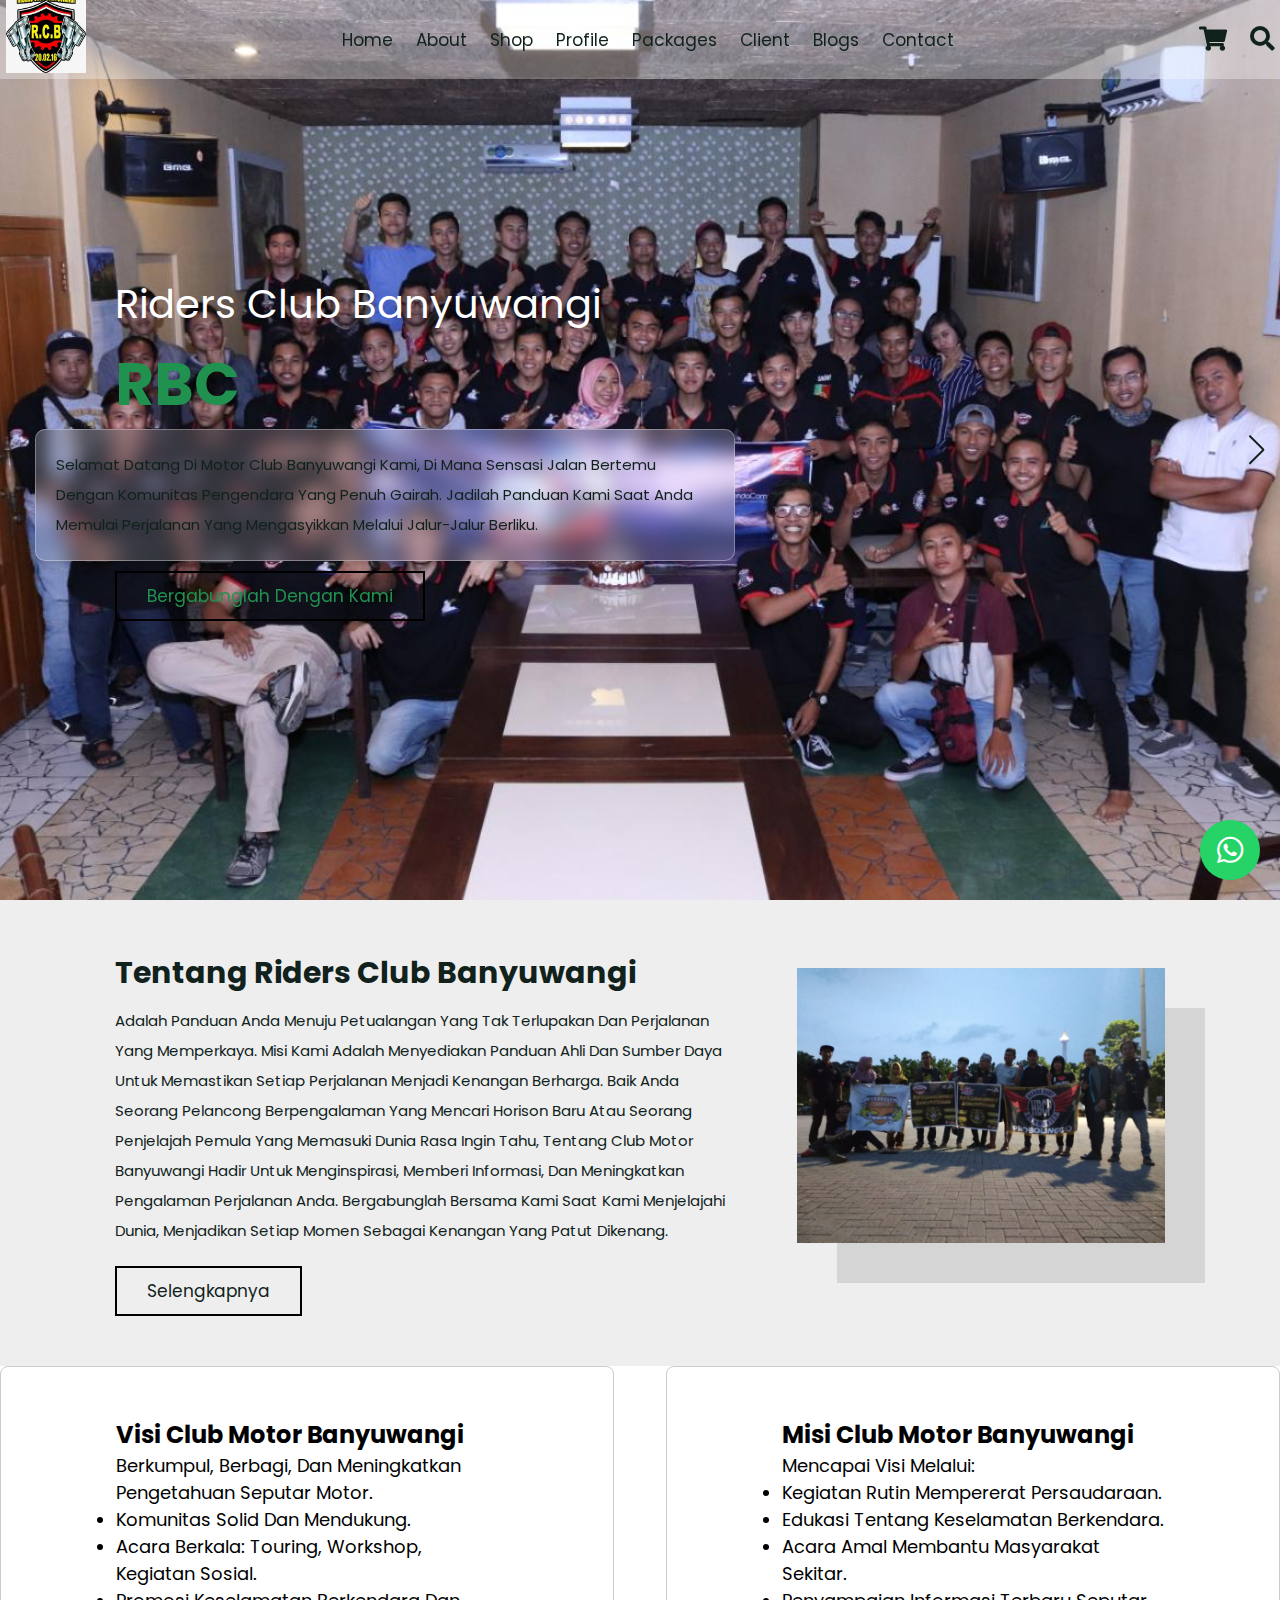
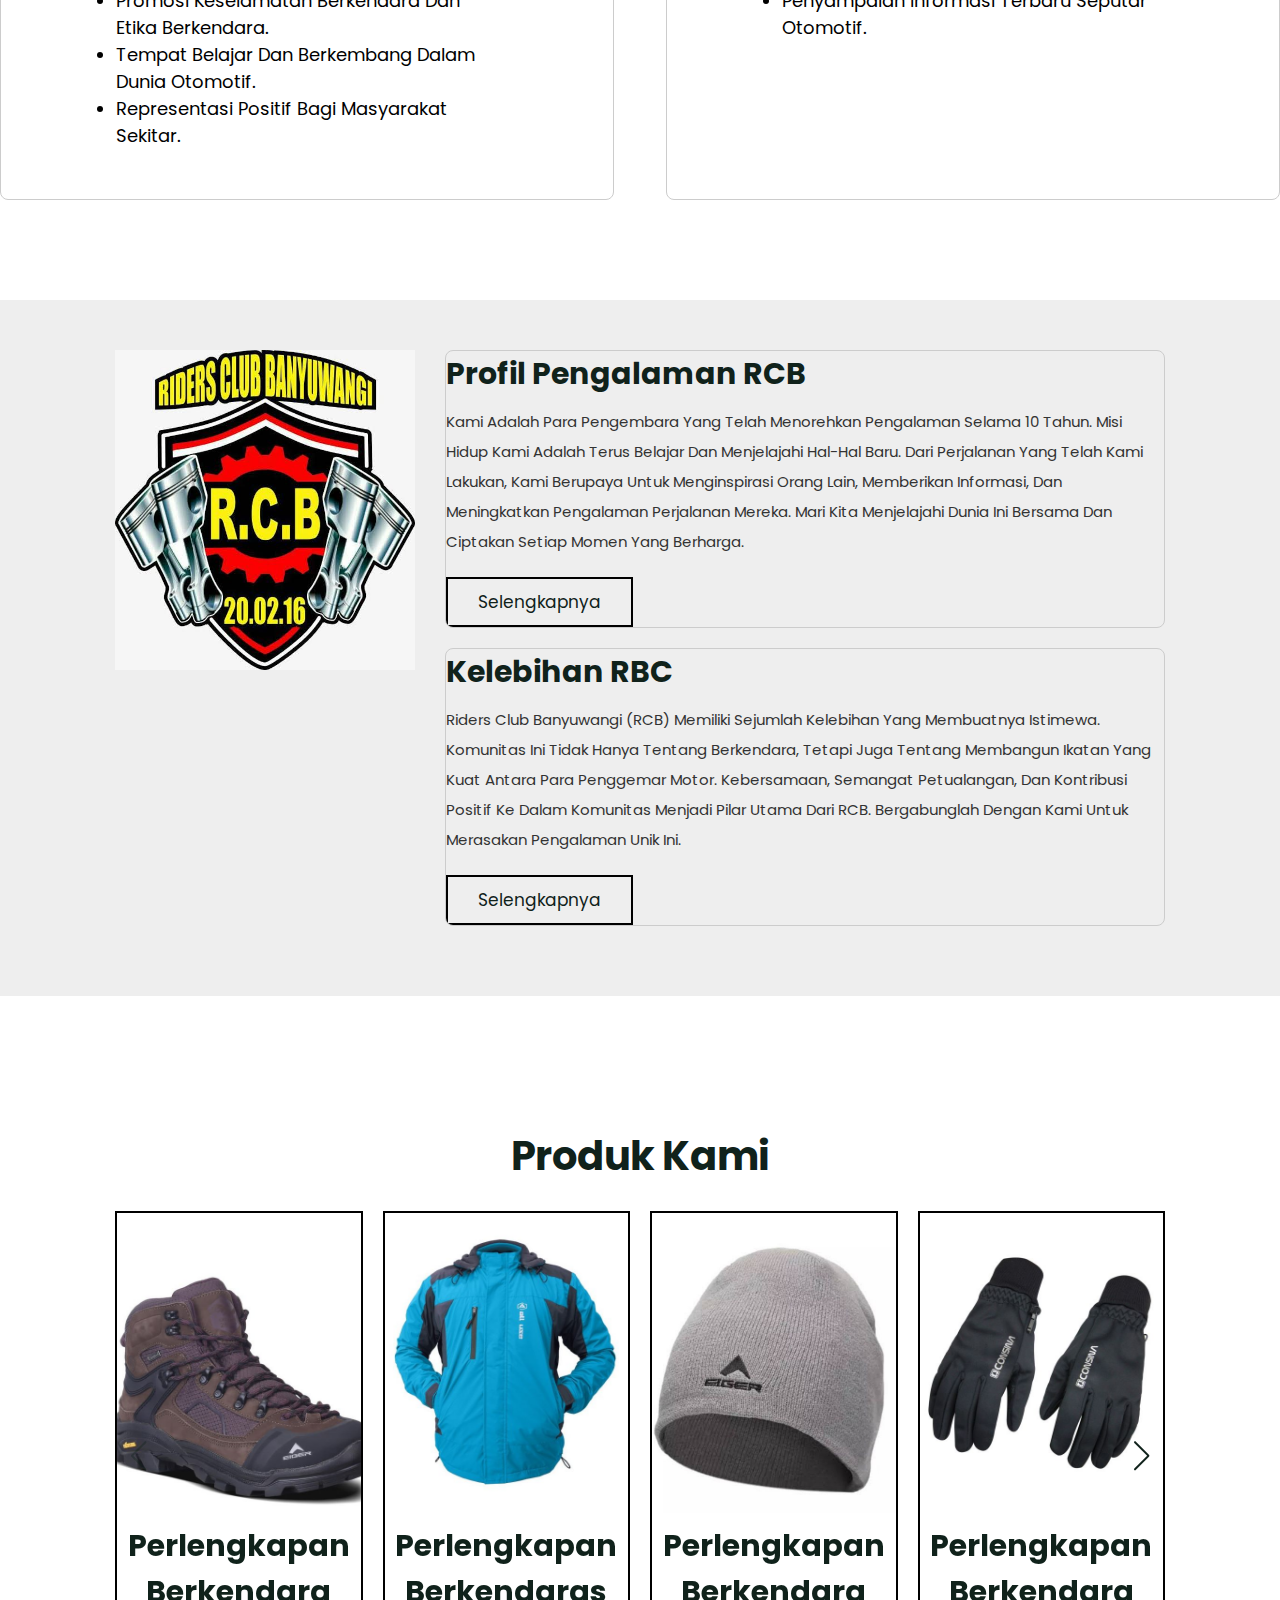
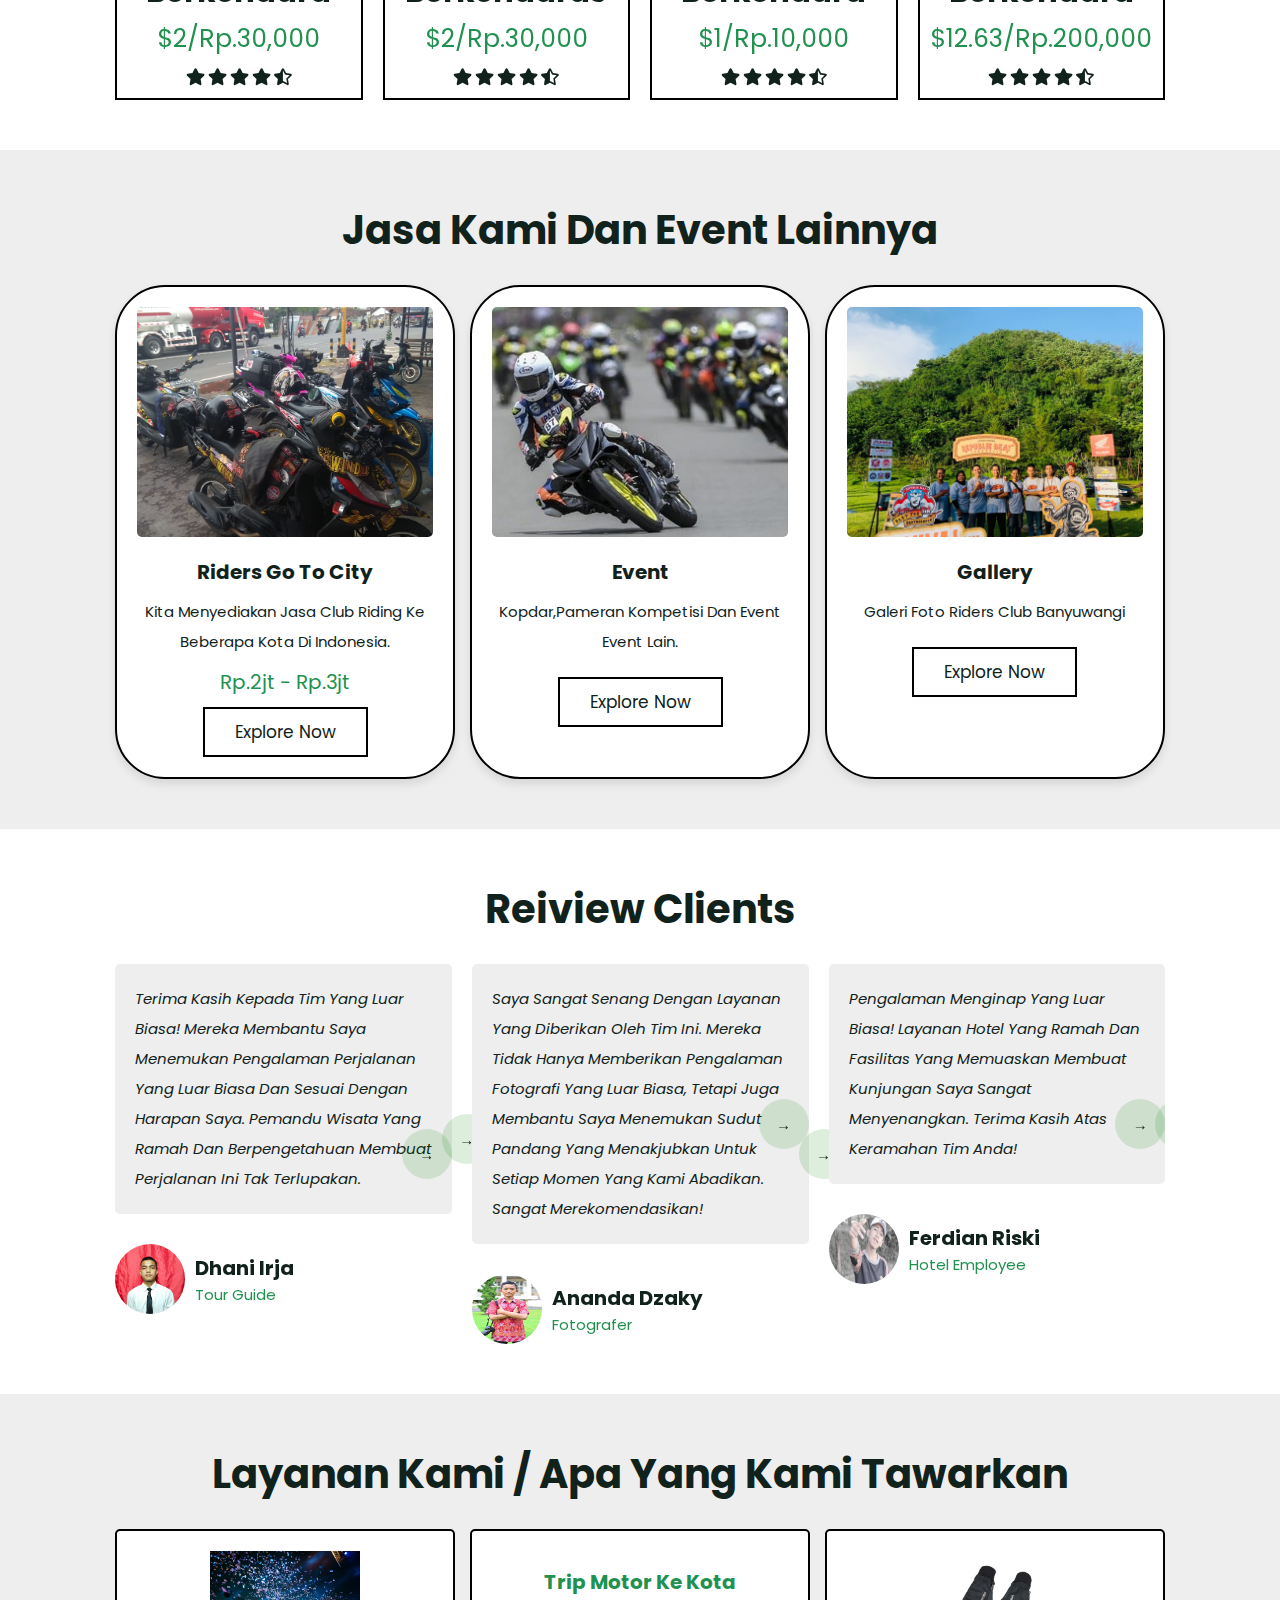
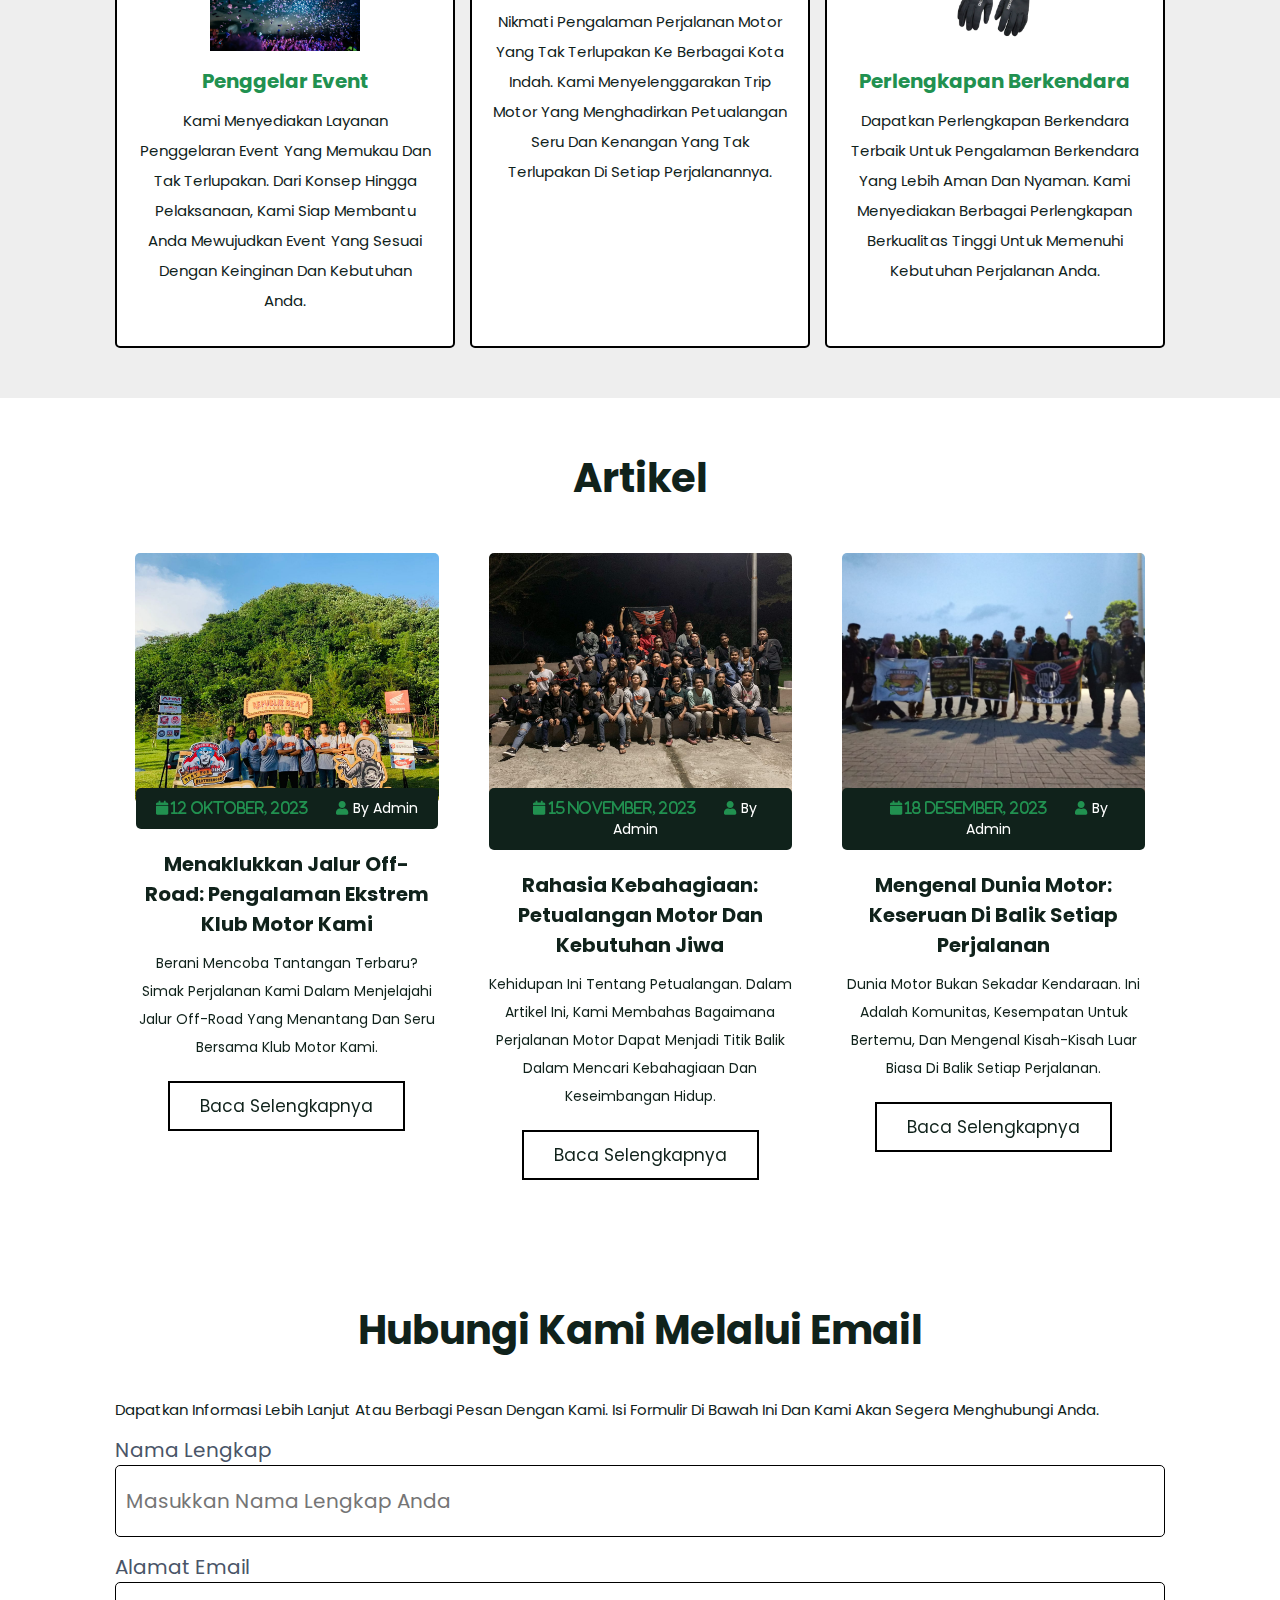
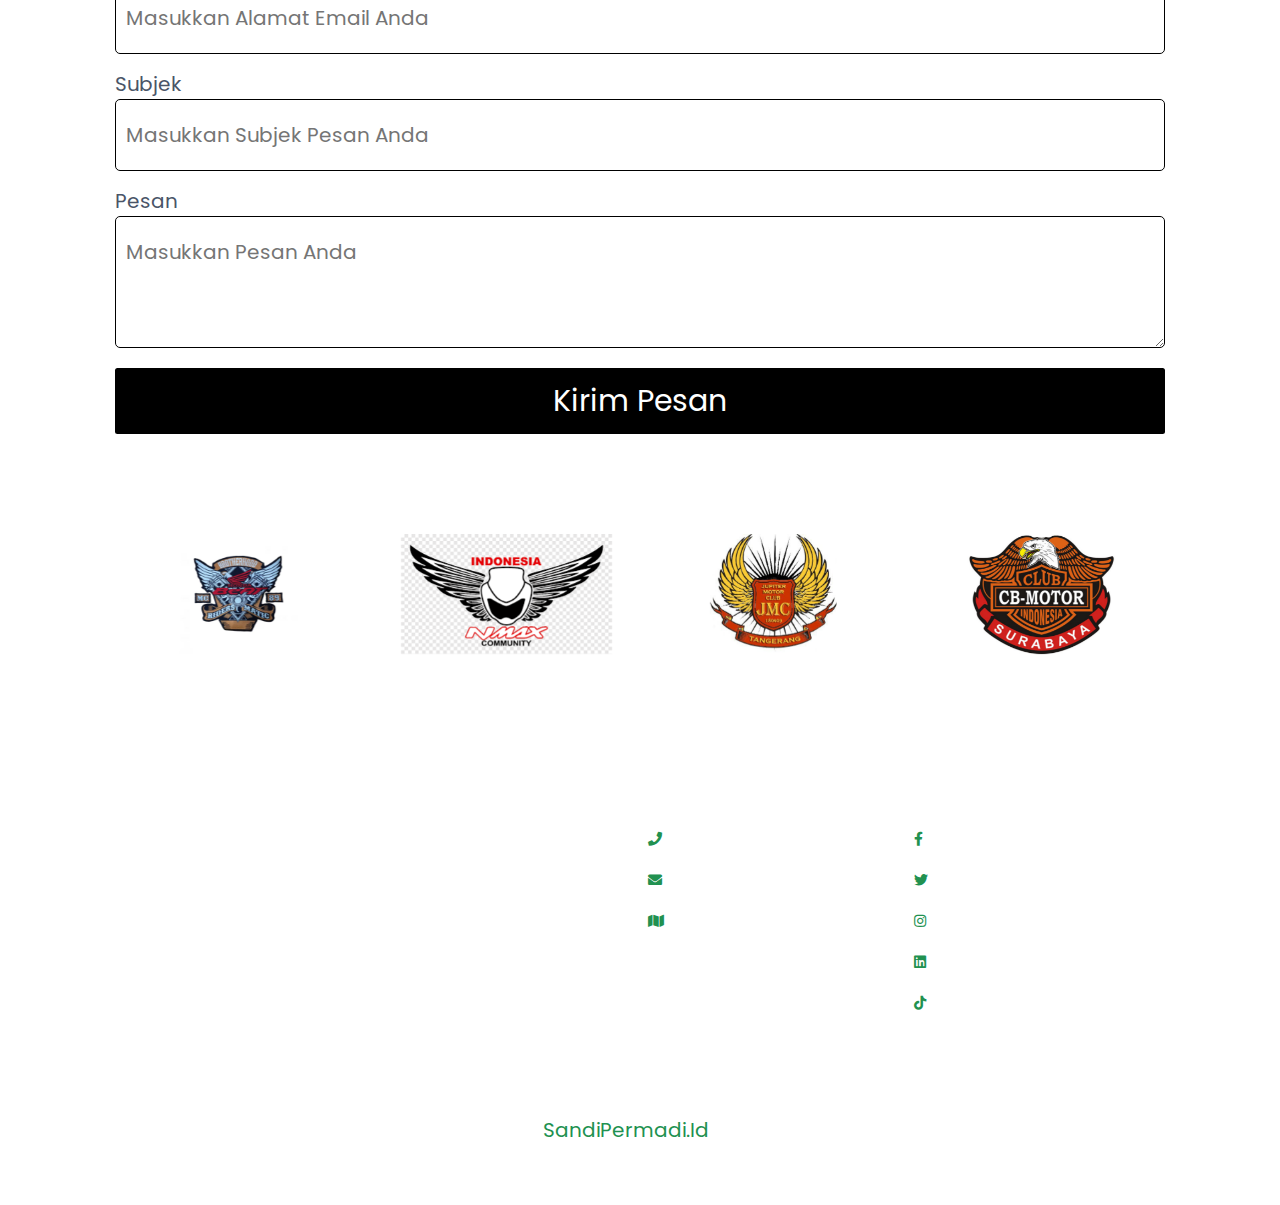
==== index.html @ cedba15e "first commit" ====
<!DOCTYPE html>
<html>

<head>
    <meta charset='utf-8'>
    <meta http-equiv='X-UA-Compatible' content='IE=edge'>
    <meta name="viewport" content="width=device-width, initial-scale=1.0">
    <title>Ijen adventure</title>
    <link rel="stylesheet" href="https://cdnjs.cloudflare.com/ajax/libs/font-awesome/6.4.2/css/all.min.css">
    <link href="https://cdn.jsdelivr.net/npm/bootstrap@5.0.2/dist/css/bootstrap.min.css" rel="stylesheet"
        integrity="sha384-EVSTQN3/azprG1Anm3QDgpJLIm9Nao0Yz1ztcQTwFspd3yD65VohhpuuCOmLASjC" crossorigin="anonymous">


    <link rel="stylesheet" href="https://cdnjs.cloudflare.com/ajax/libs/font-awesome/5.15.3/css/all.min.css">
    <!-- <link rel="stylesheet" href="https://cdn.jsdelivr.net/npm/swiper@10/swiper-bundle.min.css" /> -->
    <link rel="stylesheet" href="https://cdnjs.cloudflare.com/ajax/libs/font-awesome/6.0.0/css/all.min.css"
        integrity="sha512-1234567890abcdefghijklmnopqrstuvwxyzABCDEF=" crossorigin="anonymous"
        referrerpolicy="no-referrer" />
    <link rel="stylesheet" href="https://cdn.jsdelivr.net/npm/swiper@10/swiper-bundle.min.css" />

    <link rel="stylesheet" href="css/myscss.css">
</head>

<body>

    <header class="header">
        <div class="logo"><img src="motor/1 (1).jpeg" alt="Logo"></div>

        <!-- <a href="#" class="logo"> <i class="fas fa-hiking"></i>travel. </a> -->

        <nav class="navbar">
            <div id="nav-close" class="fas fa-times"></div>
            <a href="#home">home</a>
            <a href="#about">about</a>
            <a href="#shop">shop</a>
            <a href="#profile">profile</a>
            <a href="#packages">packages</a>
            <a href="#reviews">Client</a>
            <a href="#blogs">blogs</a>
            <a href="#contact">contact</a>
        </nav>

        <div class="icons">
            <div id="menu-btn" class="fas fa-bars"></div>
            <a href="#" class="fas fa-shopping-cart"></a>
            <div id="search-btn" class="fas fa-search"></div>
        </div>
    </header>

    <div class="search-form">

        <div id="close-search" class="fas fa-times"></div>

        <form action="">

            <input type="search" name="" placeholder="search here..." id="search-box">
            <label for="search-box" class="fas fa-search"></label>
        </form>
    </div>
    <!-- Tombol WA -->
    <div class="whatsapp-logo" onclick="redirectToWhatsApp()">
        <i class="fab fa-whatsapp"></i>
    </div>




    <section class="home" id="home">

        <div class="swiper home-slider">

            <div class="swiper-wrapper">

                <div class="swiper-slide">
                    <div class="box" style="background: url(motor/1\ \(3\).jpg) no-repeat;">
                        <div class="content">
                            <span>Riders Club Banyuwangi</span>
                            <h3>RBC</h3>
                            <p>Selamat datang di Motor Club Banyuwangi kami, di mana sensasi jalan bertemu dengan komunitas pengendara yang penuh gairah. Jadilah panduan kami saat Anda memulai perjalanan yang mengasyikkan melalui jalur-jalur berliku.</p>
                            <a href="#about" class="btn1">bergabunglah dengan kami</a>
                        </div>
                    </div>
                </div>
                <div class="swiper-slide">
                    <div class="box second" style="background: url(motor/1\ \(8\).jpg) no-repeat;">
                        <div class="content">
                            <span>buat perjalanan</span>
                            <h3>luar biasa</h3>
                            <p>Di Motor Club Banyuwangi, kami lebih dari sekadar pengendara; kami adalah kompas yang memandu Anda ke petualangan-petualangan luar biasa. Biarkan keahlian dan kebersamaan kami meningkatkan pengalaman berkendara Anda ke level baru.</p>
                            <a href="#about" class="btn1">jelajahi bersama kami</a>
                        </div>
                    </div>
                </div>
                <div class="swiper-slide">
                    <div class="box" style="background: url(motor/1\ \(13\).jpg) no-repeat;">
                        <div class="content">
                            <span>jelajahi dunia</span>
                            <h3>berkendara</h3>
                            <p>Mulailah perjalanan yang lancar dengan Motor Club Banyuwangi. Kami menyediakan alat dan wawasan komunitas yang Anda butuhkan untuk merencanakan, berkendara, dan menaklukkan horison-horison baru dengan percaya diri.</p>
                            <a href="#about" class="btn1">berkendara bersama kami</a>
                        </div>
                    </div>
                </div>
                
                


            </div>

            <div class="swiper-button-next"></div>
            <div class="swiper-button-prev"></div>

        </div>


    </section>



    <!-- about section -->
    <section class="about" id="about">
        <div class="content">
            <h3>Tentang Riders Club Banyuwangi</h3>
            <p>Adalah panduan Anda menuju petualangan yang tak terlupakan dan perjalanan yang memperkaya. Misi kami adalah menyediakan panduan ahli dan sumber daya untuk memastikan setiap perjalanan menjadi kenangan berharga. Baik Anda seorang pelancong berpengalaman yang mencari horison baru atau seorang penjelajah pemula yang memasuki dunia rasa ingin tahu, Tentang Club Motor Banyuwangi hadir untuk menginspirasi, memberi informasi, dan meningkatkan pengalaman perjalanan Anda. Bergabunglah bersama kami saat kami menjelajahi dunia, menjadikan setiap momen sebagai kenangan yang patut dikenang.</p>
            <a href="html/about/about.html" class="btn">selengkapnya</a>
        </div>
        <div class="images">
            <img src="motor/1 (2).jpg" alt="">
        </div>
    </section>
    
    




       

    </section>

    <!-- Visi mulai -->

    <div class="container">
        <section class="card visi">
            <h2>Visi Club Motor Banyuwangi</h2>
            <p>Berkumpul, berbagi, dan meningkatkan pengetahuan seputar motor.</p>
            <ul>
                <li>Komunitas solid dan mendukung.</li>
                <li>Acara berkala: touring, workshop, kegiatan sosial.</li>
                <li>Promosi keselamatan berkendara dan etika berkendara.</li>
                <li>Tempat belajar dan berkembang dalam dunia otomotif.</li>
                <li>Representasi positif bagi masyarakat sekitar.</li>
            </ul>
        </section>

        <section class="card misi">
            <h2>Misi Club Motor Banyuwangi</h2>
            <p>Mencapai visi melalui:</p>
            <ul>
                <li>Kegiatan rutin mempererat persaudaraan.</li>
                <li>Edukasi tentang keselamatan berkendara.</li>
                <li>Acara amal membantu masyarakat sekitar.</li>
                <li>Penyampaian informasi terbaru seputar otomotif.</li>
            </ul>
        </section>
    </div>

    <br> <br> <br> <br> <br>

    <!-- profile section -->

    <section class="profile" id="profile">
        <div class="container">
            <div class="images-profile">
                <img src="motor/1 (1).jpeg" alt="Foto Profil">
            </div>
            <div class="content">
                <div class="card">
                    <div class="card-content">
                        <h3>Profil Pengalaman RCB</h3>
                        <p>Kami adalah para pengembara yang telah menorehkan pengalaman selama 10 tahun. Misi hidup kami adalah terus belajar dan menjelajahi hal-hal baru. Dari perjalanan yang telah kami lakukan, kami berupaya untuk menginspirasi orang lain, memberikan informasi, dan meningkatkan pengalaman perjalanan mereka. Mari kita menjelajahi dunia ini bersama dan ciptakan setiap momen yang berharga.</p>
                        <a href="html/profile/profile.html" class="btn">Selengkapnya</a>
                    </div>
                </div>
                <div class="card">
                    <div class="card-content">
                        <h3>Kelebihan RBC</h3>
                        <p>Riders Club Banyuwangi (RCB) memiliki sejumlah kelebihan yang membuatnya istimewa. Komunitas ini tidak hanya tentang berkendara, tetapi juga tentang membangun ikatan yang kuat antara para penggemar motor. Kebersamaan, semangat petualangan, dan kontribusi positif ke dalam komunitas menjadi pilar utama dari RCB. Bergabunglah dengan kami untuk merasakan pengalaman unik ini.</p>
                        <a href="html/profile/new_profile.html" class="btn">Selengkapnya</a>
                    </div>
                </div>
            </div>
        </div>
    </section>
    
    
    
    
   
      
    

    <br> <br> <br> <br> <br>




    <!-- visi misi section selesai -->

    <!-- about section selesai -->

    <!-- shop section mulai -->

    <section class="shop" id="shop">

        <h1 class="heading">Produk Kami</h1>

        <div class="swiper product-slider">

            <div class="swiper-wrapper">

                <div class="swiper-slide slide">
                    <div class="image">
                        <img src="images/sepatu.jpg" alt="">
                        <div class="icons">
                            <a href="#" class="fas fa-shopping-cart"></a>
                            <a href="#" class="fas fa-eye"></a>
                            <a href="" class="fas fa-share"></a>
                        </div>
                    </div>
                    <div class="content">
                        <h3>Perlengkapan Berkendara</h3>
                        <div class="price"> $2/Rp.30,000</div>
                        <div class="stars">
                            <i class="fas fa-star"></i>
                            <i class="fas fa-star"></i>
                            <i class="fas fa-star"></i>
                            <i class="fas fa-star"></i>
                            <i class="fas fa-star-half-alt"></i>

                        </div>

                    </div>

                </div>

                <div class="swiper-slide slide">
                    <div class="image">
                        <img src="images/jkl laguna.jpg" alt="">
                        <div class="icons">
                            <a href="#" class="fas fa-shopping-cart"></a>
                            <a href="#" class="fas fa-eye"></a>
                            <a href="" class="fas fa-share"></a>
                        </div>
                    </div>
                    <div class="content">
                        <h3>Perlengkapan Berkendaras</h3>
                        <div class="price">$2/Rp.30,000</div>
                        <div class="stars">
                            <i class="fas fa-star"></i>
                            <i class="fas fa-star"></i>
                            <i class="fas fa-star"></i>
                            <i class="fas fa-star"></i>
                            <i class="fas fa-star-half-alt"></i>

                        </div>

                    </div>

                </div>

                <div class="swiper-slide slide">
                    <div class="image">
                        <img src="foto/kupluk.jpeg" alt="">
                        <div class="icons">
                            <a href="#" class="fas fa-shopping-cart"></a>
                            <a href="#" class="fas fa-eye"></a>
                            <a href="" class="fas fa-share"></a>
                        </div>
                    </div>
                    <div class="content">
                        <h3>Perlengkapan Berkendara</h3>
                        <div class="price"> $1/Rp.10,000</div>
                        <div class="stars">
                            <i class="fas fa-star"></i>
                            <i class="fas fa-star"></i>
                            <i class="fas fa-star"></i>
                            <i class="fas fa-star"></i>
                            <i class="fas fa-star-half-alt"></i>

                        </div>

                    </div>

                </div>

                <div class="swiper-slide slide">
                    <div class="image">
                        <img src="images/saarrung tgn.jpg" alt="">
                        <div class="icons">
                            <a href="#" class="fas fa-shopping-cart"></a>
                            <a href="#" class="fas fa-eye"></a>
                            <a href="" class="fas fa-share"></a>
                        </div>
                    </div>
                    <div class="content">
                        <h3>Perlengkapan Berkendara</h3>
                        <div class="price">$12.63/Rp.200,000</div>
                        <div class="stars">
                            <i class="fas fa-star"></i>
                            <i class="fas fa-star"></i>
                            <i class="fas fa-star"></i>
                            <i class="fas fa-star"></i>
                            <i class="fas fa-star-half-alt"></i>

                        </div>

                    </div>

                </div>

                <!-- <div class="swiper-slide slide">
                    <div class="image">
                        <img src="foto/lutek.png" alt="">
                        <div class="icons">
                            <a href="#" class="fas fa-shopping-cart"></a>
                            <a href="#" class="fas fa-eye"></a>
                            <a href="" class="fas fa-share"></a>
                        </div>
                    </div>
                    <div class="content">
                        <h3>Perlengkapan Berkendara</h3>
                        <div class="price">$1,5/Rp.15,000</div>
                        <div class="stars">
                            <i class="fas fa-star"></i>
                            <i class="fas fa-star"></i>
                            <i class="fas fa-star"></i>
                            <i class="fas fa-star"></i>
                            <i class="fas fa-star-half-alt"></i>

                        </div>

                    </div>

                </div> -->

                <div class="swiper-slide slide">
                    <div class="image">
                        <img src="images/ts g.jpg" alt="">
                        <div class="icons">
                            <a href="#" class="fas fa-shopping-cart"></a>
                            <a href="#" class="fas fa-eye"></a>
                            <a href="" class="fas fa-share"></a>
                        </div>
                    </div>
                    <div class="content">
                        <h3>Perlengkapan Berkendara</h3>
                        <div class="price">$2/Rp.30,000</div>
                        <div class="stars">
                            <i class="fas fa-star"></i>
                            <i class="fas fa-star"></i>
                            <i class="fas fa-star"></i>
                            <i class="fas fa-star"></i>
                            <i class="fas fa-star-half-alt"></i>

                        </div>

                    </div>

                </div>


                <div class="swiper-slide slide">
                    <div class="image">
                        <img src="foto/piknik.jpeg" alt="">
                        <div class="icons">
                            <a href="#" class="fas fa-shopping-cart"></a>
                            <a href="#" class="fas fa-eye"></a>
                            <a href="" class="fas fa-share"></a>
                        </div>
                    </div>
                    <div class="content">
                        <h3>Piknik kits</h3>
                        <div class="price"> $3/Rp.40,000</div>
                        <div class="stars">
                            <i class="fas fa-star"></i>
                            <i class="fas fa-star"></i>
                            <i class="fas fa-star"></i>
                            <i class="fas fa-star"></i>
                            <i class="fas fa-star-half-alt"></i>

                        </div>

                    </div>

                </div>


            </div>

            <div class="swiper-button-next"></div>
            <div class="swiper-button-prev"></div>
        </div>

        <!-- shop section selesai  -->



    </section>




    <!-- packages mulai -->

    <section class="packages" id="packages">

        <h1 class="heading">Jasa Kami Dan Event Lainnya</h1>

        <div class="box-container">

            <div class="box">
                <div class="image">
                    <img src="motor/1 (12).jpg" alt="">
                </div>
                <div class="content">
                    <h3>Riders Go to City</h3>
                    <p>Kita Menyediakan Jasa Club Riding Ke Beberapa Kota Di Indonesia.</p>
                    <div class="price"> Rp.2jt - Rp.3jt </div>
                    <a href="privatetrip/option.html" class="btn">explore now</a>
                </div>
            </div>

            <div class="box">
                <div class="image">
                    <img src="motor/Pembalap.jpg" alt="">
                </div>
                <div class="content">
                    <h3>Event</h3>
                    <p>Kopdar,Pameran Kompetisi dan event event lain.</p>
                    <div class="price"> </div>
                    <a href="onedaytrip/option.html" class="btn">explore now</a>
                </div>
            </div>

            <div class="box">
                <div class="image">
                    <img src="motor/1 (7).jpg" alt="">
                </div>
                <div class="content">
                    <h3>Gallery</h3>
                    <p>Galeri Foto Riders Club Banyuwangi</p>
                    <div class="price"></div>
                    <a href="opentrip/option.html" class="btn">explore now</a>
                </div>
            </div>

            <!-- <div class="box">
                <div class="image">
                    <img src="foto/16.jpg" alt="">
                </div>
                <div class="content">
                    <h3>Banyuwangi trip</h3>
                    <p>enjoying holidays in nature an unforgettable banyuwangi</p>
                    <div class="price"> $50 - $255</div>
                    <a href="banyuwangitrip/option.html" class="btn">explore now</a>
                </div>
            </div> -->

            <!-- <div class="box">
                <div class="image">
                    <img src="images/djawatan.jpg" alt="">
                </div>
                <div class="content">
                    <h3>Open Trip</h3>
                    <p>Going to Djawatan the forest of magic with tour guide</p>
                    <div class="price"> $250 - $450</div>
                    <a href="opentrip/option.html" class="btn">explore now</a>
                </div>
            </div> -->

            <!-- <div class="box">
                <div class="image">
                    <img src="images/pulau merah.jpg" alt="">
                </div>
                <div class="content">
                    <h3>featured tour packages</h3>
                    <p>Going to Red Island with tour guide</p>
                    <div class="price"> $250 - $450</div>
                    <a href="#" class="btn">explore now</a>
                </div>
            </div>

            <div class="box">
                <div class="image">
                    <img src="images/paltuding.jpg" alt="">
                </div>
                <div class="content">
                    <h3>featured tour packages</h3>
                    <p>Camp in Kawah wurung</p>
                    <div class="price"> $250 - $450</div>
                    <a href="#" class="btn">explore now</a>
                </div>
            </div>

            <div class="box">
                <div class="image">
                    <img src="images/menjangan.jpg" alt="">
                </div>
                <div class="content">
                    <h3>featured tour packages</h3>
                    <p>Going to Tabuhan Island</p>
                    <div class="price"> $250 - $450</div>
                    <a href="#" class="btn">explore now</a>
                </div>
            </div> -->

        </div>
    </section>

    <!-- packages selesai -->

    <!-- review dimulai -->

    <section class="reviews" id="reviews">

        <h1 class="heading">Reiview Clients</h1>

        <div class="swiper review-slider">

            <div class="swiper-wrapper">

                <div class="swiper-slide slide">
                    <p class="text">Terima kasih kepada tim yang luar biasa! Mereka membantu saya menemukan pengalaman perjalanan yang luar biasa dan sesuai dengan harapan saya. Pemandu wisata yang ramah dan berpengetahuan membuat perjalanan ini tak terlupakan.</p>
                    <div class="user">
                        <img src="images/rev 1.jpg" alt="">
                        <div class="info">
                            <h3>Dhani Irja</h3>
                            <span>Tour Guide</span>
                        </div>
                    </div>
                </div>
                
                <div class="swiper-slide slide">
                    <p class="text">Saya sangat senang dengan layanan yang diberikan oleh tim ini. Mereka tidak hanya memberikan pengalaman fotografi yang luar biasa, tetapi juga membantu saya menemukan sudut pandang yang menakjubkan untuk setiap momen yang kami abadikan. Sangat merekomendasikan!</p>
                    <div class="user">
                        <img src="images/rev 2.jpg" alt="">
                        <div class="info">
                            <h3>Ananda Dzaky</h3>
                            <span>Fotografer</span>
                        </div>
                    </div>
                </div>
                
                <div class="swiper-slide slide">
                    <p class="text">Pengalaman menginap yang luar biasa! Layanan hotel yang ramah dan fasilitas yang memuaskan membuat kunjungan saya sangat menyenangkan. Terima kasih atas keramahan tim Anda!</p>
                    <div class="user">
                        <img src="images/rev 3.jpg" alt="">
                        <div class="info">
                            <h3>Ferdian Riski</h3>
                            <span>Hotel Employee</span>
                        </div>
                    </div>
                </div>
                
                <div class="swiper-slide slide">
                    <p class="text">Saya sangat senang mengunjungi pameran motor ini! Semua klub motor yang berpartisipasi menampilkan koleksi motor yang luar biasa. Saya tidak sabar untuk menghadiri acara serupa di masa mendatang.</p>
                    <div class="user">
                        <img src="images/rev 4.jpg" alt="">
                        <div class="info">
                            <h3>Erwin Hasan Romadi</h3>
                            <span>Chili Farmer</span>
                        </div>
                    </div>
                </div>
                
                <div class="swiper-slide slide">
                    <p class="text">Saya merasa sangat terinspirasi dengan kreativitas dan dedikasi yang ditunjukkan oleh klub motor yang berpartisipasi dalam pameran ini. Mereka menampilkan inovasi yang luar biasa dalam dunia otomotif.</p>
                    <div class="user">
                        <img src="images/rev 5.jpg" alt="">
                        <div class="info">
                            <h3>Unknown</h3>
                            <span>Footballer</span>
                        </div>
                    </div>
                </div>
                
                <div class="swiper-slide slide">
                    <p class="text">Pameran ini sungguh luar biasa! Saya terkesan dengan presentasi dan antusiasme klub motor yang ikut serta. Mereka benar-benar menghadirkan pengalaman yang luar biasa bagi para pengunjung.</p>
                    <div class="user">
                        <img src="images/rev 6.jpg" alt="">
                        <div class="info">
                            <h3>Sanddi Double D</h3>
                            <span>Web Developer</span>
                        </div>
                    </div>
                </div>
                

    </section>

<!-- 
     reiview selesai  -->


    <!-- service mulai -->
    <section class="services">

        <h1 class="heading"> Layanan Kami / Apa yang kami tawarkan  </h1>

        <div class="box-container">

         
            <div class="box">
                <img src="motor/event.jpg" alt="">
                <h3>Penggelar Event</h3>
                <p>Kami menyediakan layanan penggelaran event yang memukau dan tak terlupakan. Dari konsep hingga pelaksanaan, kami siap membantu Anda mewujudkan event yang sesuai dengan keinginan dan kebutuhan Anda.</p>
                <!-- <a href="#" class="btn">read more</a> -->
            </div>
            
            <div class="box">
                <img src="motor/motor1 (2).jpg" alt="">
                <h3>Trip Motor Ke Kota</h3>
                <p>Nikmati pengalaman perjalanan motor yang tak terlupakan ke berbagai kota indah. Kami menyelenggarakan trip motor yang menghadirkan petualangan seru dan kenangan yang tak terlupakan di setiap perjalanannya.</p>
                <!-- <a href="#" class="btn">read more</a> -->
            </div>
            
            <div class="box">
                <img src="images/saarrung tgn.jpg" alt="">
                <h3>Perlengkapan Berkendara</h3>
                <p>Dapatkan perlengkapan berkendara terbaik untuk pengalaman berkendara yang lebih aman dan nyaman. Kami menyediakan berbagai perlengkapan berkualitas tinggi untuk memenuhi kebutuhan perjalanan Anda.</p>
                <!-- <a href="#" class="btn">read more</a> -->
            </div>
            
            <!-- 
            <div class="box">
                <img src="images/bg4.jpg" alt="">
                <h3>train guide</h3>
                <p>A "train guide" typically refers to a person or document that provides information and assistance related to train travel.</p>
                <a href="#" class="btn">read more</a>
            </div>

            <div class="box">
                <img src="images/rio-bahtiar-I8itFZdhaUs-unsplash.jpg" alt="">
                <h3>various adventures</h3>
                <p>Various adventures" refer to a diverse range of exciting and thrilling experiences that individuals can embark upon. </p>
                <a href="#" class="btn">read more</a>
            </div>


            <div class="box">
                <img src="images/khamkeo-vilaysing-y01A05Np6Ho-unsplash.jpg" alt="">
                <h3>adventure trail</h3>
                <p>An "adventure trail" typically refers to a designated path or route designed to provide an adventurous and exhilarating outdoor experience. </p>
                <a href="#" class="btn">read more</a>
            </div>
        </div> -->

    </section>


    <!-- service selesai -->


    <!-- blog mulai  -->
    
    <section class="blogs" id="blogs">

        <h1 class="heading"> Artikel </h1>

        <div class="swiper blogs-slider">

            <div class="swiper-wrapper">


                <div class="swiper-slide slide">
                    <img src="motor/1 (7).jpg" alt="">
                    <div class="icons">
                        <a href="#"> <i class="fas fa-calendar"> 12 Oktober, 2023</i></a>
                        <a href="#"> <i class="fas fa-user"></i>by admin</a>
                    </div>
                    <h3>Menaklukkan Jalur Off-road: Pengalaman Ekstrem Klub Motor Kami</h3>
                    <p>Berani mencoba tantangan terbaru? Simak perjalanan kami dalam menjelajahi jalur off-road yang menantang dan seru bersama klub motor kami.</p>
                    <a href="#" class="btn">Baca Selengkapnya</a>
                </div>
                
                <div class="swiper-slide slide">
                    <img src="motor/1 (13).jpg" alt="">
                    <div class="icons">
                        <a href="#"> <i class="fas fa-calendar"> 15 November, 2023</i></a>
                        <a href="#"> <i class="fas fa-user"></i>by admin</a>
                    </div>
                    <h3>Rahasia Kebahagiaan: Petualangan Motor dan Kebutuhan Jiwa</h3>
                    <p>Kehidupan ini tentang petualangan. Dalam artikel ini, kami membahas bagaimana perjalanan motor dapat menjadi titik balik dalam mencari kebahagiaan dan keseimbangan hidup.</p>
                    <a href="#" class="btn">Baca Selengkapnya</a>
                </div>
                
                <div class="swiper-slide slide">
                    <img src="motor/1 (2).jpg" alt="">
                    <div class="icons">
                        <a href="#"> <i class="fas fa-calendar"> 18 Desember, 2023</i></a>
                        <a href="#"> <i class="fas fa-user"></i>by admin</a>
                    </div>
                    <h3>Mengenal Dunia Motor: Keseruan Di Balik Setiap Perjalanan</h3>
                    <p>Dunia motor bukan sekadar kendaraan. Ini adalah komunitas, kesempatan untuk bertemu, dan mengenal kisah-kisah luar biasa di balik setiap perjalanan.</p>
                    <a href="#" class="btn">Baca Selengkapnya</a>
                </div>
                
                <div class="swiper-slide slide">
                    <img src="motor/1 (5).jpg" alt="">
                    <div class="icons">
                        <a href="#"> <i class="fas fa-calendar"> 20 Januari, 2024</i></a>
                        <a href="#"> <i class="fas fa-user"></i>by admin</a>
                    </div>
                    <h3>Peduli Lingkungan: Aksi Klub Motor dalam Konservasi Alam</h3>
                    <p>Komitmen kami bukan hanya dalam menjelajahi dunia, tetapi juga melestarikan keindahan alam. Simak bagaimana klub motor kami beraksi untuk konservasi alam.</p>
                    <a href="#" class="btn">Baca Selengkapnya</a>
                </div>
                
                <div class="swiper-slide slide">
                    <img src="motor/1 (8).jpg" alt="">
                    <div class="icons">
                        <a href="#"> <i class="fas fa-calendar"> 25 Februari, 2024</i></a>
                        <a href="#"> <i class="fas fa-user"></i>by admin</a>
                    </div>
                    <h3>Menemukan Makna Sejati: Perjalanan Motor dan Keindahan Hidup</h3>
                    <p>Berbagi kisah inspiratif dari pengalaman perjalanan motor yang membawa makna mendalam dalam hidup. Temukan bagaimana perjalanan motor mengubah pandangan kami tentang hidup.</p>
                    <a href="#" class="btn">Baca Selengkapnya</a>
                </div>
                
                

            </div>

        </div>


    </section> 


    <!-- blog selesai -->

    <!-- news letter mulai -->

    <!-- <section class="newsletter">
        <div class="content">
            <h1 class="heading">Just Hit me up</h1>
            <p>Feel free to contact me now if you would like more information about our tour. We are ready to provide you with all the details you need to make your travel experience unforgettable. Don't delay, contact us now and discover the adventure that awaits you!</p>
            <form id="whatsappForm" onsubmit="redirectToWhatsApp(); return false;">
                <input type="text" name="message" placeholder="Type your message" id="messageInput" class="message">
                <input type="submit" value="Send" class="btn">
            </form>
        </div>
    </section> -->

    <!-- Email -->
    <section>
        <form method="post" action="https://formspree.io/f/xknlyagv">
            <div class="content">
                <h1 class="heading">Hubungi Kami Melalui Email</h1>
                <p>Dapatkan informasi lebih lanjut atau berbagi pesan dengan kami. Isi formulir di bawah ini dan kami akan segera menghubungi Anda.</p>
                <div class="mb-3">
                    <label for="full-name" class="form-label">Nama Lengkap</label>
                    <input type="text" name="full-name" class="form-control" id="full-name"
                        placeholder="Masukkan Nama Lengkap Anda">
                </div>
                <div class="mb-3">
                    <label for="email" class="form-label">Alamat Email</label>
                    <input type="email" name="email" class="form-control" id="email" placeholder="Masukkan Alamat Email Anda">
                </div>
                <div class="mb-3">
                    <label for="subject" class="form-label">Subjek</label>
                    <input type="text" name="subject" class="form-control" id="subject"
                        placeholder="Masukkan Subjek Pesan Anda">
                </div>
                <div class="mb-3">
                    <label for="message" class="form-label">Pesan</label>
                    <textarea name="message" class="form-control" id="message" rows="3"
                        placeholder="Masukkan Pesan Anda"></textarea>
                </div>
                <div class="mb-3">
                    <input class="custom-submit-button" type="submit" value="Kirim Pesan">
                </div>
            </div>
        </form>
    </section>
    







    <!-- news letter selesai -->

    <!-- client logo mulai -->

    
    <section class="clients">

        <div class="swiper clients-slider">
            <div class="swiper-wrapper">
                <div class="swiper-slide slide"><img src="motor/logo1.jpeg" alt=""></div>
                <div class="swiper-slide slide"><img src="motor/logo2.png" alt=""></div>
                <div class="swiper-slide slide"><img src="motor/logo3.jpg" alt=""></div>
                <div class="swiper-slide slide"><img src="motor/logo4.jpg" alt=""></div>
                <div class="swiper-slide slide"><img src="motor/logo5.png" alt=""></div>
            </div>
        </div>




    </section> 


    <!-- client logo selesai -->



    <section class="footer" id="contact">

        <div class="box-container">

            <div class="box">
                <h3>quick links</h3>
                <a href="#home">home</a>
                <a href="#about">about</a>
                <a href="#shop">shop</a>
                <a href="#packages">packages</a>
                <a href="#reviews">reviews</a>
                <a href="#blogs">blogs</a>
            </div>

            <div class="box">
                <h3>extra links</h3>
                <a href="#">my account</a>
                <a href="#">my order</a>
                <a href="#">my wishlist</a>
                <a href="#">ask question</a>
                <a href="#">terms of use</a>
                <a href="#">privacy policy</a>


            </div>
            <div class="box">
                <h3>contact info</h3>
                <a href="#"><i class="fas fa-phone"> </i>+6281399447440</a>
                <a href="#"><i class="fas fa-envelope"> </i>ijenodyssey@gmail.com</a>
                <a href="#"><i class="fas fa-map"> </i> Licin, Banyuwangi - 68464</a>
            </div>

            <div class="box">
                <h3>follow us</h3>
                <a href="#"><i class="fab fa-facebook-f"></i>Facebook</a>
                <a href="#"><i class="fab fa-twitter"></i>Twitter</a>
                <a href="https://www.instagram.com/ijen_odyssey/?igshid=OGQ5ZDc2ODk2ZA%3D%3D"><i
                        class="fab fa-instagram"></i>Instagram</a>
                <a href="#"><i class="fab fa-linkedin"></i>Linked In</a>
                <a href="#"><i class="fab fa-tiktok"></i>Tik Tok</a>

            </div>

        </div>
        <div class="credit">create by <span>SandiPermadi.id</span>| All reserved</div>
        </div>

    </section>





    <script src="https://cdn.jsdelivr.net/npm/swiper@10/swiper-bundle.min.js"></script>

    <script src="js/script.js"></script>

</body>

</html>
---- css/myscss.css ----
@charset "UTF-8";
@import url("https://fonts.googleapis.com/css2?family=Poppins:ital,wght@0,100;0,200;0,300;0,400;0,500;0,600;0,700;0,800;0,900;1,100;1,200;1,300;1,400;1,500;1,600;1,700;1,800;1,900&display=swap");
* {
  font-family: "Poppins", sans-serif;
  margin: 0;
  padding: 0;
  box-sizing: border-box;
  outline: none;
  border: none;
  text-decoration: none;
  text-transform: capitalize;
  transition: 0.2s linear;
}



.price del {
  text-decoration: line-through;
}


html {
  font-size: 62.5%;
  overflow-x: hidden;
  scroll-behavior: smooth;
  scroll-padding-top: 5rem;
}
html::-webkit-scrollbar {
  width: 1rem;
}
html::-webkit-scrollbar-track {
  background: #fff;
}
html::-webkit-scrollbar-thumb {
  background: #10221b;
}

section {
  padding: 5rem 9%;
}

.btn {
  margin-top: 1rem;
  display: inline-block;
  border: 0.2rem solid black;
  color: #10221b;
  cursor: pointer;
  background: none;
  font-size: 1.7rem;
  padding: 1rem 3rem;
}
.btn:hover {
  background: #10221b;
  color: #fff;
}

/* Define a keyframe animation for button1 blinking */
@keyframes blink {
  0%, 100% {
    opacity: 1;
  }
  50% {
    opacity: 0;
  }
}
/* Apply the animation to .btn1 element */
.btn1 {
  margin-top: 1rem;
  display: inline-block;
  border: 0.2rem solid black;
  color: #219150;
  cursor: pointer;
  background: none;
  font-size: 1.7rem;
  padding: 1rem 3rem;
  position: relative;
  overflow: hidden;
  /* Add the blink animation */
  animation: blink 1s infinite; /* Make it blink infinitely */
}
.btn1:hover {
  background: #10221b;
  color: #fff;
}

/* Disable the animation on hover for .btn1 */
.heading {
  text-align: center;
  margin-bottom: 2.5rem;
  font-size: 4rem;
  color: #10221b;
}

.header {
  position: fixed;
  top: 0;
  left: 0;
  right: 0;
  padding: 2rem 9%;
  z-index: 1000;
  display: flex;
  align-items: center;
}
.header.active {
  background: #ffffff00;
  box-shadow: 0 0.5rem 1rem rgba(0, 0, 0, 0.1);
  height: 60px; /* Sesuaikan tinggi header sesuai kebutuhan */
}


.header {
  display: flex;
  justify-content: space-between;
  align-items: center;
  background-color: #ffffff56; /* Atur warna latar belakang sesuai kebutuhan */
  padding: 5px 5px; /* Atur padding sesuai kebutuhan */
}
.header .logo {
  font-size: 1.5rem;
  background-color: #10221b00;
  color: #10221b;
  font-weight: bolder;
  display: flex;
  align-items: center;
  padding: 1px; /* Sesuaikan nilai padding sesuai kebutuhan */
}

.header .logo img {
  width: 80px; /* Sesuaikan ukuran gambar logo sesuai kebutuhan */
  height: auto;
 margin-top: -20%;
  background-color: #ffffff00;
  margin-right: 10px; /* Beri sedikit ruang di sebelah kanan gambar */
  color: #219150;
}

.header .logo span {
  font-size: 2.5rem;
  color: #10221b;
  font-weight: bolder;
}




.navbar a {
  margin-left: 2rem;
  font-size: 1.7rem;
  color: #10221b;
}
.navbar a:hover {
  color: #219150;
}
.navbar #nav-close {
  font-size: 5rem;
  cursor: pointer;
  color: #10221b;
  display: none;
}

.icons a,
.icons div {
  font-size: 2.5rem;
  margin-left: 2rem;
  cursor: pointer;
  color: #10221b;
}
.icons a:hover,
.icons div:hover {
  color: #219150;
}

#menu-btn {
  display: none;
}

.search-form {
  position: fixed;
  top: 0;
  left: 0;
  height: 100%;
  width: 100%;
  background: rgba(0, 0, 0, 0.8);
  display: flex;
  align-items: center;
  justify-content: center;
  z-index: 100000;
  transform: translateY(-110%);
}
.search-form.active {
  transform: translateY(0%);
}
.search-form #close-search {
  position: absolute;
  top: 1.5rem;
  right: 2.5rem;
  cursor: pointer;
  color: #fff;
  font-size: 6rem;
}
.search-form #close-search:hover {
  color: #219150;
}
.search-form form {
  width: 70rem;
  margin: 0 2rem;
  padding-bottom: 2rem;
  border-bottom: 0.2rem solid #fff;
  display: flex;
  align-items: center;
}
.search-form form input {
  width: 100%;
  font-size: 2rem;
  color: #fff;
  text-decoration: none;
  background: none;
  padding: 2rem;
}
.search-form form input::placeholder {
  color: #aaa;
}
.search-form form label {
  font-size: 3rem;
  cursor: pointer;
  color: #fff;
}
.search-form form label:hover {
  color: #219150;
}

.swiper-button-next::after,
.swiper-button-prev::after {
  font-size: 3rem;
  color: #10221b;
}

.category .box-container {
  display: grid;
  grid-template-columns: repeat(auto-fit, minmax(29rem, 1fr));
  gap: 1.5rem;
}
.category .box-container .box {
  text-align: center;
  padding: 1rem;
}
.category .box-container .box img {
  height: 20rem;
  width: 20rem;
  border-radius: 50%;
  margin-bottom: 1rem;
}
.category .box-container .box h3 {
  font-size: 2rem;
  color: #219150;
}
.category .box-container .box p {
  font-size: 1.5rem;
  color: #10221b;
  padding: 1rem 0;
  line-height: 2;
}

.about {
  background: #eee;
  display: flex;
  align-items: center;
  flex-wrap: wrap;
  gap: 2rem;
  justify-content: space-between;
}

.about .images {
  flex: 1 1 auto;
  max-width: 35%; /* Lebar gambar */
  padding-bottom: 5rem;
}

.about .images img {
  width: 100%;
  max-width: 100%;
  box-shadow: 4rem 4rem 0 rgba(0, 0, 0, 0.1);
}

.about .content {
  flex: 1 1 auto;
  max-width: 60%; /* Lebar konten */
}


.content {
  flex: 1 1 42rem;
}
.content h3 {
  font-size: 3rem;
  color: #10221b;
}
.content p {
  font-size: 1.5rem;
  color: #10221b;
  padding: 1rem 0;
  line-height: 2;
}

.shop .slide {
  border: 0.2rem solid black;
}
.shop .slide:hover .image .icons {
  transform: translateY(0);
}
.shop .slide .image {
  position: relative;
  overflow: hidden;
  height: 30rem;
  width: 100%;
}
.shop .slide .image img {
  height: 100%;
  width: 100%;
  object-fit: cover;
}
.shop .slide .image .icons {
  width: 100%;
  position: absolute;
  bottom: 2rem;
  left: 0;
  text-align: center;
  z-index: 10;
  transform: translateY(7rem);
}
.shop .slide .image .icons a {
  height: 4.5rem;
  width: 4.5rem;
  line-height: 4.5rem;
  font-size: 1.7rem;
  background: #10221b;
  color: #fff;
  margin: 0 0.2rem;
}
.shop .slide .image .icons a:hover {
  background: #219150;
}
.shop .slide .content {
  padding: 1rem 0;
  text-align: center;
}
.shop .slide .content h3 {
  font-size: 1rem 0;
  color: #10221b;
}
.shop .slide .content .price {
  padding: 1rem 0;
  padding-top: 0.5rem;
  font-size: 2.5rem;
  color: #219150;
}
.shop .slide .content .stars i {
  font-size: 1.7rem;
  color: #10221b;
}

.packages {
  background: #eee;
}
.packages .box-container {
  display: grid;
  grid-template-columns: repeat(auto-fit, minmax(32rem, 1fr));
  gap: 1.5rem;
}
.packages .box-container .box {
  text-align: center;
  background: #fff;
  border: 0.2rem solid black;
  box-shadow: 0 0.5rem 1rem rgba(0, 0, 0, 0.1);
  border-radius: 5rem;
}
.packages .box-container .box:hover {
  background: #10221b;
}
.packages .box-container .box:hover .content > * {
  color: #fff;
}
.packages .box-container .box:hover .btn {
  border-color: #fff;
}
.packages .box-container .box:hover .btn:hover {
  background: #fff;
  color: #10221b;
}
.packages .box-container .box .image {
  height: 25rem;
  overflow: hidden;
  padding: 2rem;
  padding-bottom: 0;
  border-radius: 0.5rem;
}
.packages .box-container .box .image img {
  height: 100%;
  width: 100%;
  object-fit: cover;
  border-radius: 0.5rem;
}
.packages .box-container .content {
  padding: 2rem;
}
.packages .box-container .content h3 {
  font-size: 2rem;
  color: #10221b;
}
.packages .box-container .content p {
  font-size: 1.5rem;
  color: #10221b;
  padding: 1rem 0;
  line-height: 2;
}
.packages .box-container .content .price {
  font-size: 2rem;
  color: #219150;
}

.services {
  background: #eee;
}
.services .box-container {
  display: grid;
  grid-template-columns: repeat(auto-fit, minmax(31rem, 1fr));
  gap: 1.5rem;
}
.services .box-container .box {
  text-align: center;
  padding: 2rem;
  border: 0.2rem solid black;
  border-radius: 0.5rem;
  background-color: #fff;
}
.services .box-container .box:hover {
  background: #10221b;
}
.services .box-container .box:hover img {
  filter: invert(0);
}
.services .box-container .box:hover p {
  color: #fff;
}
.services .box-container .box:hover .btn {
  border-color: #fff;
  color: #fff;
}
.services .box-container .box:hover .btn:hover {
  background: #fff;
  color: #10221b;
}
.services .box-container .box img {
  height: 10rem;
  margin-bottom: 1rem;
}
.services .box-container .box h3 {
  font-size: 2rem;
  color: #219150;
}
.services .box-container .box p {
  font-size: 1.5rem;
  color: #10221b;
  padding: 1rem 0;
  line-height: 2;
}

.reviews .slide {
  position: relative;
  /* Tambahkan tombol navigasi Swiper di sini */
}
.reviews .slide::before, .reviews .slide::after {
  content: "";
  position: absolute;
  top: 50%;
  transform: translateY(-50%);
  height: 5rem; /* Tinggi panah yang lebih besar */
  width: 5rem; /* Lebar panah yang lebih besar */
  background-color: rgba(0, 128, 0, 0.132); /* Warna latar belakang hijau */
  border-radius: 50%;
  display: flex;
  justify-content: center;
  align-items: center;
  cursor: pointer;
  font-size: 1.5rem; /* Ukuran font yang lebih besar */
  color: #10221b; /* Warna panah */
}
.reviews .slide::before {
  left: -7rem; /* Panah kiri */
  content: "→";
}
.reviews .slide::after {
  right: -4rem; /* Panah kanan */
  content: "→";
}
.reviews .slide .swiper-button-next,
.reviews .slide .swiper-button-prev {
  position: absolute;
  top: 50%;
  transform: translateY(-50%);
  width: 5rem;
  height: 5rem;
  background-color: #219150;
  border-radius: 50%;
  display: flex;
  justify-content: center;
  align-items: center;
  cursor: pointer;
  font-size: 2.5rem;
  color: #10221b;
}
.reviews .slide .swiper-button-next {
  right: -6rem;
}
.reviews .slide .swiper-button-prev {
  left: -6rem;
}
.reviews .slide .text {
  padding: 2rem;
  font-size: 1.5rem;
  font-style: italic;
  background: #eee;
  border-radius: 0.5rem;
  color: #10221b;
  line-height: 2;
  position: relative;
  z-index: 0;
  margin-bottom: 3rem;
}
.reviews .slide .user {
  display: flex;
  align-items: center;
  gap: 1rem;
}
.reviews .slide .user img {
  height: 7rem;
  width: 7rem;
  border-radius: 50%;
}
.reviews .slide .user h3 {
  font-size: 2rem;
  color: #10221b;
}
.reviews .slide .user span {
  color: #219150;
  font-size: 1.5rem;
}

.blogs .slide {
  text-align: center;
  padding: 2rem;
}
.blogs .slide img {
  height: 25rem;
  width: 100%;
  object-fit: cover;
  border-radius: 0.5rem;
}
.blogs .slide .icons {
  background: #10221b;
  border-radius: 0.5rem;
  padding: 1rem;
  position: relative;
  top: -2rem;
  display: inline-block;
}
.blogs .slide .icons a {
  font-size: 1.4rem;
  color: #fff;
  margin: 0 1rem;
}
.blogs .slide .icons i {
  padding-right: 0.5rem;
  color: #219150;
}
.blogs h3 {
  font-size: 2rem;
  color: #10221b;
}
.blogs p {
  font-size: 1.4rem;
  padding: 1rem 0;
  line-height: 2;
  color: #10221b;
}
.newsletter .content form {
  display: flex;
  justify-content: space-between;
  align-items: center;
  margin-top: 2rem;
  background: #fff;
  border-radius: 5rem;
  border: 0.2rem solid black;
  padding: 1.3rem;
}

.newsletter .content form .message {
  flex: 1;
  background: none;
  text-transform: none;
  font-size: 1.5rem;
  color: #10221b;
  padding: 0 1.3rem;
  border-radius: 5rem;
  border: none;
  outline: none;
}

.newsletter .content form .btn {
  background: #10221b;
  color: #fff;
  border: none;
  border-radius: 5rem;
  padding: 1rem 2rem;
  cursor: pointer;
}

.newsletter .content form .btn:hover {
  background: none;
  color: #10221b;
}




.clients .slide {
  text-align: center;
}
.clients .slide img {
  height: 12rem;
}

.footer {
  background: linear-gradient(rgba(0, 0, 0, 0.5), rgba(0, 0, 0, 0.5)), url(../images/footer-img.jpg) no-repeat;
  background-size: cover;
  background-position: center;
  background-attachment: fixed;
}
.footer .box-container {
  display: grid;
  grid-template-columns: repeat(auto-fit, minmax(25rem, 1fr));
  gap: 1.5rem;
}
.footer .box-container .box h3 {
  font-size: 2rem;
  padding: 1.5rem 0;
  color: #fff;
}
.footer .box-container .box a {
  display: block;
  font-size: 1.4rem;
  color: #fff;
  padding: 1rem 0;
}
.footer .box-container .box a i {
  color: #219150;
  padding-right: 0.5rem;
}
.footer .box-container .box a:hover {
  color: #219150;
}
.footer .box-container .box a:hover i {
  padding-right: 2rem;
}
.footer .credit {
  text-align: center;
  margin-top: 2.5rem;
  padding: 1rem;
  padding-top: 2.5rem;
  font-size: 2rem;
  color: #fff;
}
.footer .credit span {
  color: #219150;
}

@media (max-width: 1200px) {
  .header {
    padding: 2rem;
  }
  section {
    padding: 3rem 2rem;
  }
}
@media (max-width: 991px) {
  html {
    font-size: 55%;
    scroll-padding-top: 7rem;
  }
  .home .box {
    padding: 2rem;
    justify-content: center;
    background-position: right !important;
  }
  .home .box.second {
    justify-content: center;
    background-position: left !important;
  }
  .home .box .content {
    text-align: center;
  }
  .home .box .content span {
    font-size: 3rem;
  }
  .home .box .content h3 {
    font-size: 3rem;
  }
}
@media (max-width: 768px) {
  .header #menu-btn {
    display: inline-block;
  }
  .header .navbar {
    position: fixed;
    top: 0;
    left: -110%;
    background: #fff;
    z-index: 10000;
    width: 35rem;
    height: 100%;
    display: flex;
    flex-flow: column;
    align-items: center;
    justify-content: center;
  }
  .header .navbar.active {
    left: 0;
    box-shadow: 0 0 0 100vw rgba(0, 0, 0, 0.8);
  }
  .header .navbar a {
    margin: 1rem 0;
    font-size: 3rem;
  }
  .header .navbar #nav-close {
    display: block;
    position: absolute;
    top: 1rem;
    right: 2rem;
  }
  .swiper-button-next::after,
  .swiper-button-prev::after {
    display: inline;
  }
}
@media (max-width: 450px) {
  html {
    font-size: 50%;
  }
  .heading {
    font-size: 3rem;
  }
}
.home {
  padding: 0;
}
.home .box {
  min-height: 100vh;
  display: flex;
  align-items: center;
  background-size: cover !important;
  background-position: center !important;
  justify-content: flex-end;
  padding: 2rem 9%;
}
.home .box.second {
  justify-content: flex-start;
}
.home .box .content {
  width: 50rem;
}
.home .box .content span {
  font-size: 4rem;
  color: #ffffff;
}
.home .box .content h3 {
  font-size: 6rem;
  color: #219150;
  padding-top: 0.5rem;
  text-transform: uppercase;
}
.home .box .content p {
  line-height: 2;
  color: #10221b;
  font-size: 1.5rem;
  padding: 1rem 0;
}

@media (max-width: 768px) {
  .about {
    flex-direction: column;
  }
  .images {
    padding: 0;
    text-align: center;
  }
  .content {
    text-align: center;
  }
}
/* Add a white transparent border to <p> elements */
.home-slider .swiper-slide .content p {
  max-width: 700px;
  background: rgba(255, 255, 255, 0.163);
  backdrop-filter: blur(10px);
  text-shadow: 0 0.5rem 1rem rgba(0, 0, 0, 0.1);
  padding: 20px;
  border-radius: 10px;
  border: 1px solid rgba(255, 255, 255, 0.308); /* White transparent border */
  border-bottom: 1px solid rgba(255, 255, 255, 0.362);
  border-right: 1px solid rgba(255, 255, 255, 0.305);
  box-shadow: 0 0.5rem 1rem rgba(0, 0, 0, 0.1);
  transform: translateX(-80px);
  transition: transform 1s ease 0.3s;
}

/* Define keyframes for the animations */
@keyframes slideInDown {
  from {
    transform: translateY(-20%);
    opacity: 0;
  }
  to {
    transform: translateY(0);
    opacity: 1;
  }
}
@keyframes slideInLeft {
  from {
    transform: translateX(10%);
    opacity: 0;
  }
  to {
    transform: translateX(0);
    opacity: 1;
  }
}
/* Apply the animations to <span> and <h3> */
.home-slider .swiper-slide .content span {
  animation: slideInDown 1s cubic-bezier(0.68, -0.55, 0.27, 1.55) forwards;
}

.home-slider .swiper-slide .content h3 {
  animation: slideInLeft 1s cubic-bezier(0.68, -0.55, 0.27, 1.55) forwards;
}

/* Add transitions for smoother effect */
.home-slider .swiper-slide .content span,
.home-slider .swiper-slide .content h3 {
  transition: transform 0.5s ease, opacity 0.5s ease;
}

/* Define keyframes for the animation */
@keyframes slideInLeftSlow {
  from {
    transform: translateX(-20%);
    opacity: 0;
  }
  to {
    transform: translateX(0);
    opacity: 1;
  }
}
/* Apply the animation to <p> */
.home-slider .swiper-slide .content p {
  animation: slideInLeftSlow 1.5s cubic-bezier(0.68, -0.55, 0.27, 1.55) forwards; /* Slower and smoother animation */
}

/* Add a transition for smoother effect on transform */
.home-slider .swiper-slide .content p {
  transition: transform 0.5s ease;
}/*# sourceMappingURL=myscss.css.map */
.whatsapp-logo {
  background-color: #25D366; /* Warna hijau WhatsApp */
  width: 60px;
  height: 60px;
  border-radius: 50%;
  display: flex;
  justify-content: center;
  align-items: center;
  position: fixed;
  bottom: 20px;
  right: 20px;
  cursor: pointer;
  z-index: 9999; /* Nilai z-index yang tinggi untuk memastikan tampil di depan elemen lain */
}

.whatsapp-logo i {
  color: white;
  font-size: 30px;
}




/* CSS Email */
/* tailwind */
/* Gaya untuk kolom dan teks */
.form-label {
  font-size: 2rem; /* Ukuran font untuk label */
  color: #4a5568; /* Warna font untuk label */
}

.form-control {
  font-size: 2rem; /* Ukuran font untuk input dan textarea */
  padding: 2rem 1rem; /* Padding untuk input dan textarea */
  border-radius: 0.5rem; /* Sudut melengkung untuk input dan textarea */
  border: 1px solid #000000; /* Warna border untuk input dan textarea */
  width: 100%; /* Lebar 100% untuk input dan textarea */
  margin-bottom: 1.5rem; /* Margin bawah */
}

/* Gaya untuk judul dan teks paragraf */
.h1-style {
  font-size: 1.875rem; /* Ukuran font untuk judul */
  font-weight: 600; /* Ketebalan font untuk judul */
  color: #2d3748; /* Warna font untuk judul */
  margin-bottom: 1.5rem; /* Margin bawah */
}

.p-style {
  font-size: 1rem; /* Ukuran font untuk teks paragraf */
  line-height: 1.5; /* Tinggi baris untuk teks paragraf */
  color: #4a5568; /* Warna font untuk teks paragraf */
  margin-bottom: 2rem; /* Margin bawah */
}
/* CSS untuk tombol submit kustom */
.custom-submit-button {
  background-color: black;
  color: white;
  border: none;
  padding: 1rem 5rem;
  cursor: pointer;
  font-size: 3rem; /* Increased font size to 2rem */
  border-radius: 0.25rem;
  width: 100%;
  transition: background-color 0.3s ease;
}


.custom-submit-button:hover {
  background-color: #333;
}


/* Visi Misi */
.container {
  display: flex;
  justify-content: space-between;
  color: black;
}

.visi,
.misi {
  width: 48%;
  font-size: 18px;
  margin-right: 2%;
  transition: background-color 0.3s, color 0.3s; /* Menambahkan transisi warna teks */
}

.misi:last-child {
  margin-right: 0;
}

.visi:hover,
.misi:hover,
.visi:focus,
.misi:focus {
  background-color: #10221b;
  color: white; /* Mengubah warna teks menjadi putih */
}

.visi h2,
.misi h2 {
  font-size: 24px;
}




/* profile */
.profile {
  background: #eee;
  display: flex;
  align-items: center;
  flex-wrap: wrap;
  gap: 2rem;
}

.images-profile img {
  max-width: 100%;
  height: auto;
  max-width: 300px; /* Sesuaikan sesuai kebutuhan */
}

.images-profile {
  margin-right: 30px; /* Jarak antara gambar dan card */
}

/* styles.css */
.card {
  border: 1px solid #ccc;
  border-radius: 8px;
  overflow: hidden;
  margin-bottom: 20px; /* Jarak antara card */
  transition: background-color 0.3s, color 0.3s; /* Efek transisi */
}

.card .card-content h3 {
  margin-top: 0;
  transition: color 0.3s; /* Efek transisi warna teks */
}

.card .card-content p {
  margin-bottom: 0;
  color: #333; /* Warna teks card */
}

.card:hover {
  background-color: #10221b;
}

.card:hover h3,
.card:hover p {
  color: white; /* Warna teks diubah menjadi putih saat dihover */
}

/* Untuk layar berukuran kecil (misalnya, perangkat Android kecil) */
@media screen and (max-width: 480px) {
  .container {
    flex-direction: column; /* Menyusun item secara vertikal saat layar kecil */
  }

  .images-profile {
    margin-right: 0; /* Hapus margin pada gambar untuk ruang yang lebih baik */
    margin-bottom: 20px; /* Tambahkan jarak antara gambar dan card */
  }

  .images-profile img {
    max-width: 100%; /* Lebar gambar mengisi lebar container */
    height: auto;
  }

  .card {
    width: 100%; /* Mengisi lebar container */
  }
}







/* .profile {
  display: flex;
  flex-direction: column;
  align-items: center;
  text-align: center;
}

.profile h2 {
  font-size: 40px; 
}

.profile p {
  font-size: 20px;
}

.btn-profile {
  margin-top: 1rem;
  display: inline-block;
  border: 0.2rem solid black;
  color: #10221b;
  cursor: pointer;
  background: none;
  font-size: 1.7rem;
  padding: 1rem 3rem;
  text-decoration: none; 
  border-radius: 0.5rem; 
  transition: background-color 0.3s, color 0.3s; 
}

.btn-profile:hover {
  background: #10221b;
  color: #fff;
}



.content-profile {
  display: flex;
  justify-content: center;
  align-items: center;
  flex-direction: column;
}

.imagesprofile {
  width: 100%;
  display: flex;
  justify-content: center;
}

.imagesprofile img {
  width: 100%; 
  max-width: 800px; 
  border: 8px solid #076019;
  border-radius: 10px;
  box-shadow: 0 0 15px rgba(0, 0, 0, 0.2);
  margin-bottom: 20px;
}



.description-cards {
  display: flex;
  justify-content: space-around;
  margin-top: 20px;
  flex-wrap: wrap;
}


.card-kelebihan,
.card-kekurangan {
  width: calc(50% - 20px); 
  max-width: 400px; 
  padding: 30px;
  background-color: #f5f5f5;
  border-radius: 15px;
  box-shadow: 0 0 15px rgba(0, 0, 0, 0.2);
  margin-bottom: 30px;
}

.card-kelebihan h3,
.card-kekurangan h3 {
  font-size: 24px; 
  color: #333;
  margin-bottom: 15px;
}

.card-kelebihan p,
.card-kekurangan p {
  font-size: 16px; 
  color: #666;
  line-height: 1.6;
}


@media screen and (max-width: 600px) {
  .card-kelebihan,
  .card-kekurangan {
    width: calc(100% - 20px); 
  }
}
 */
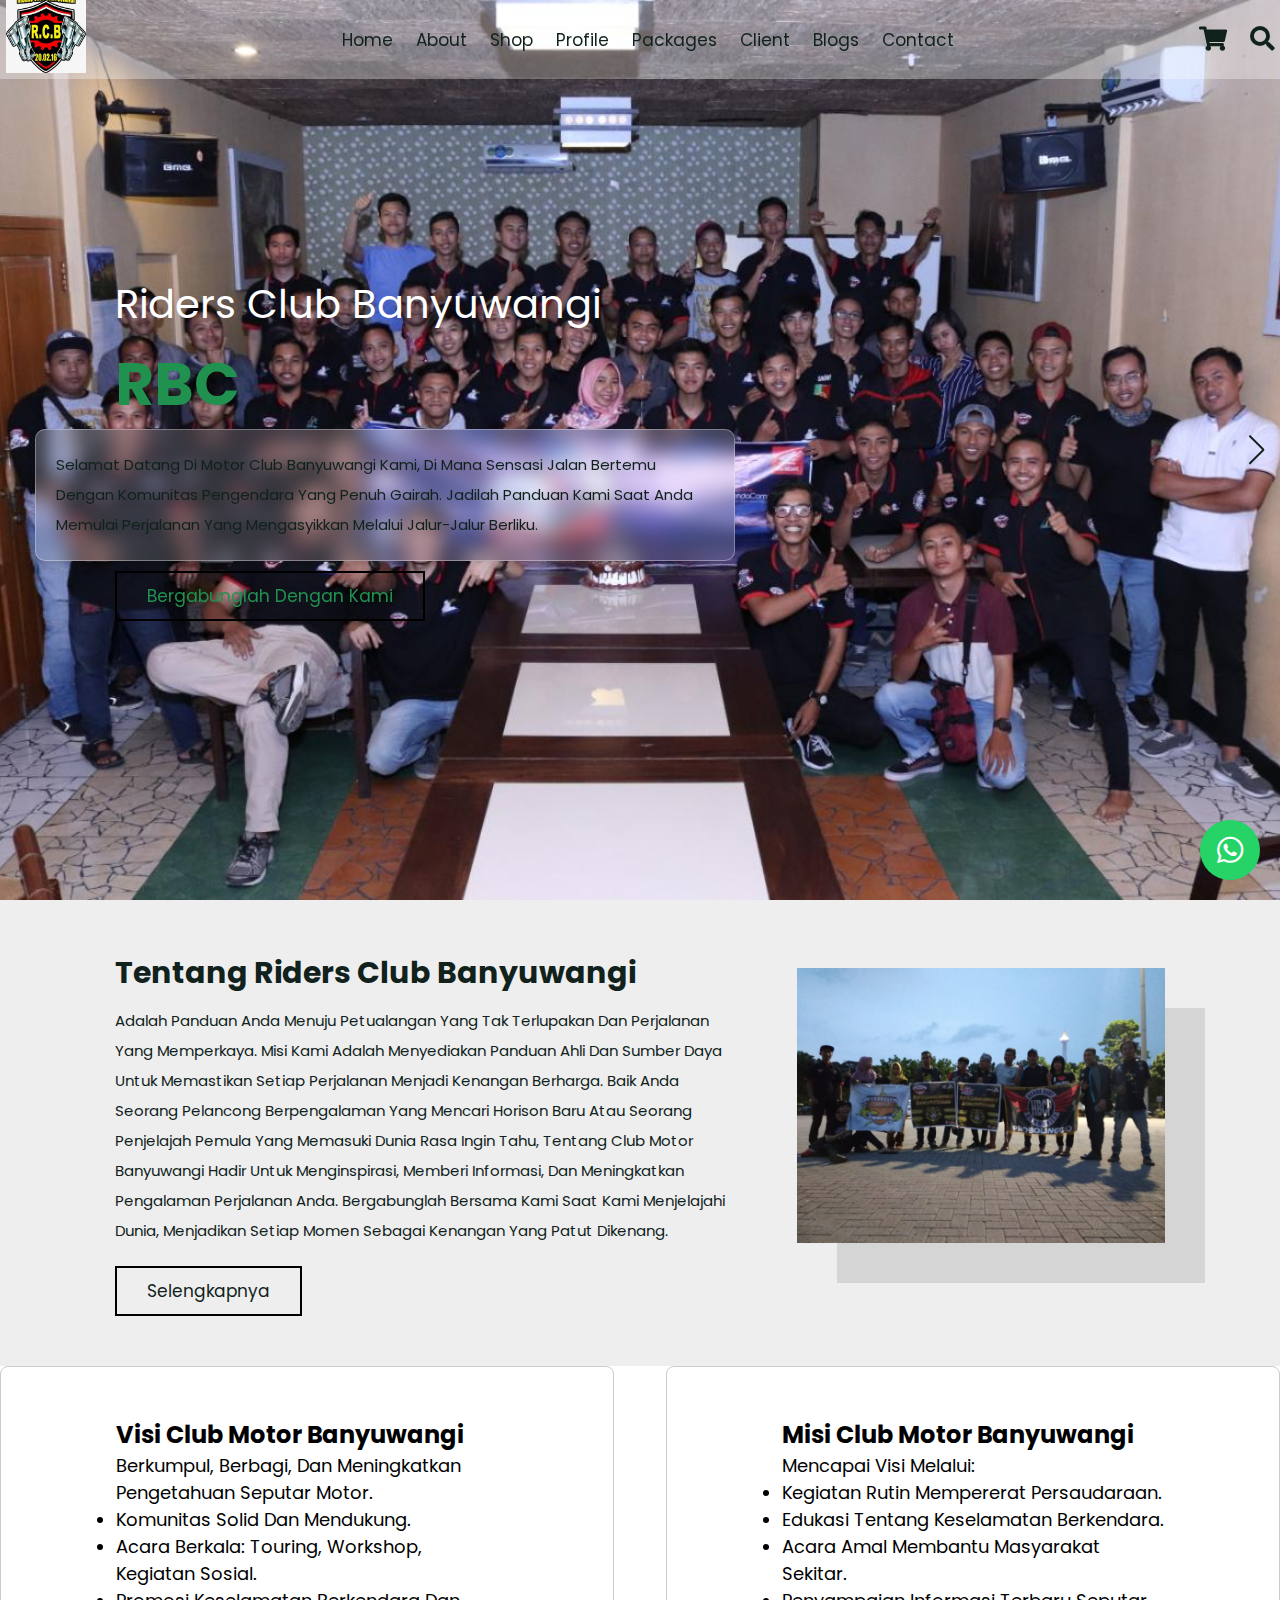
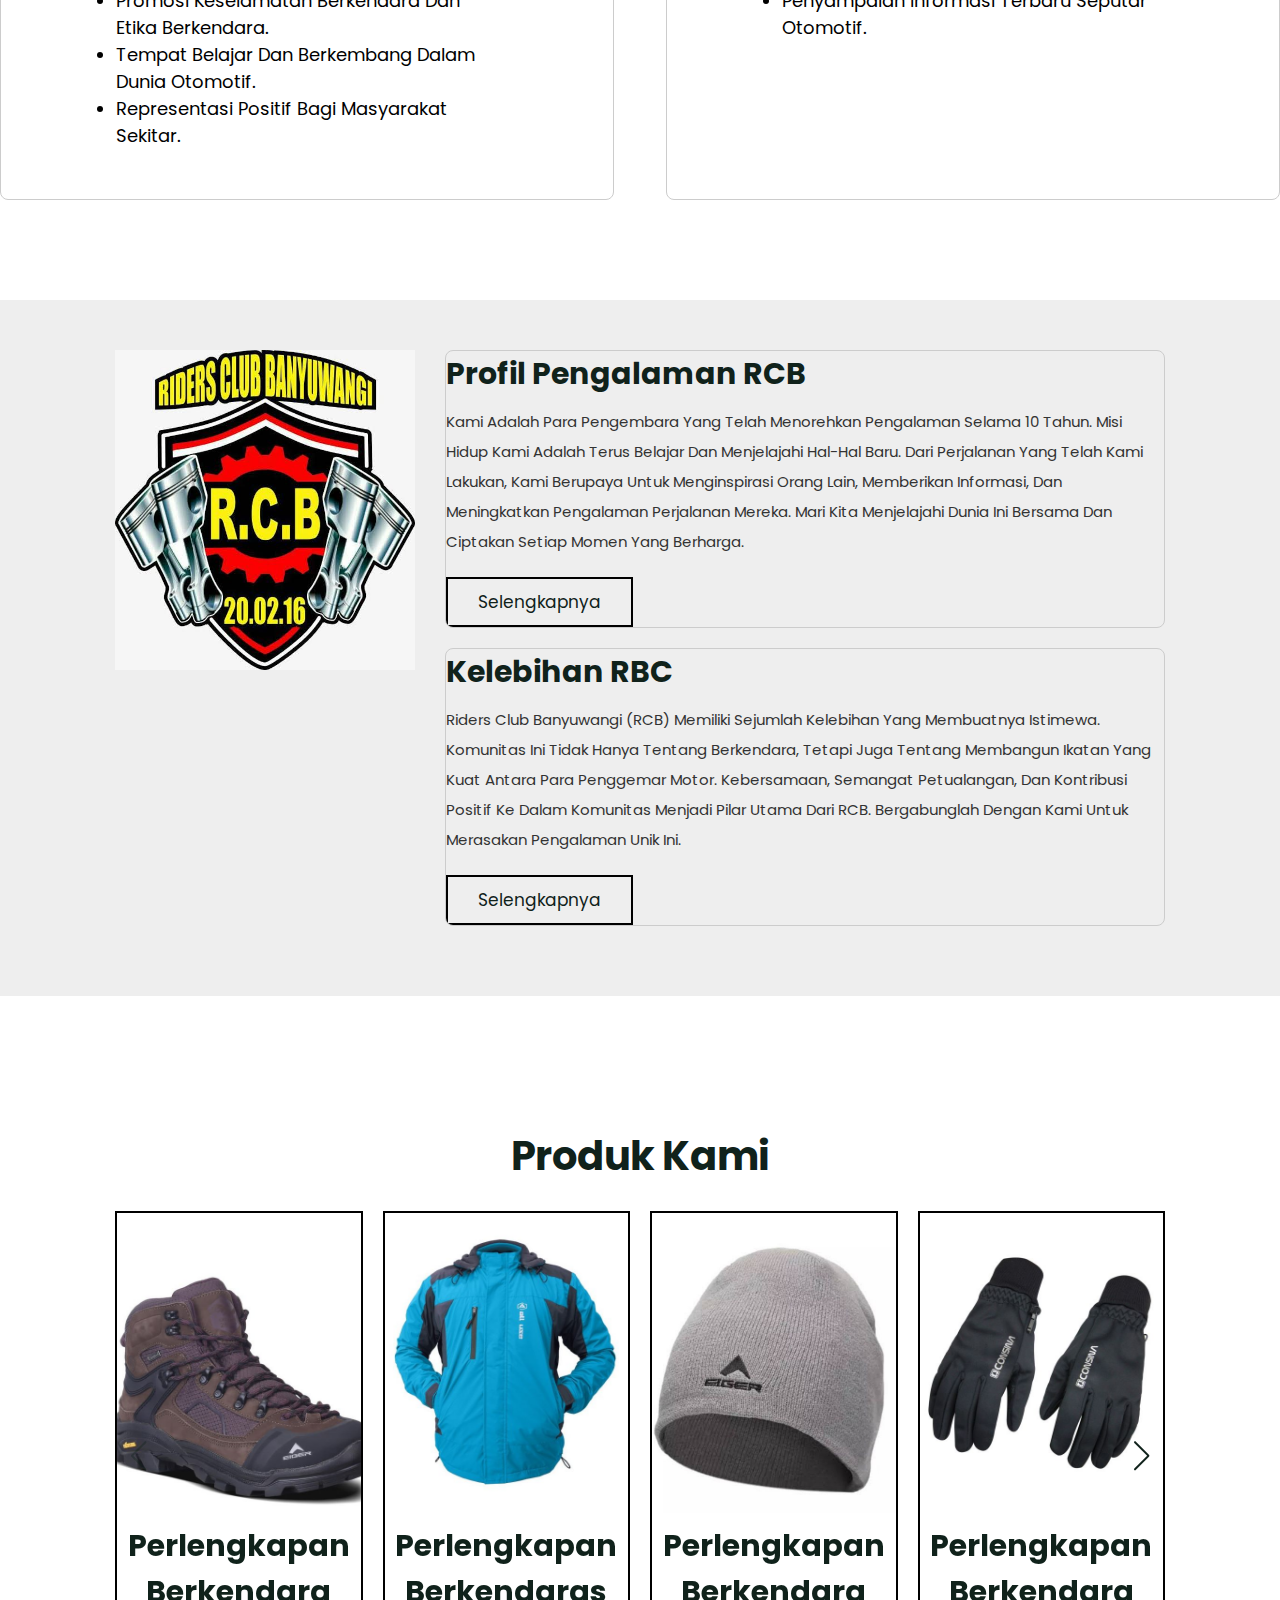
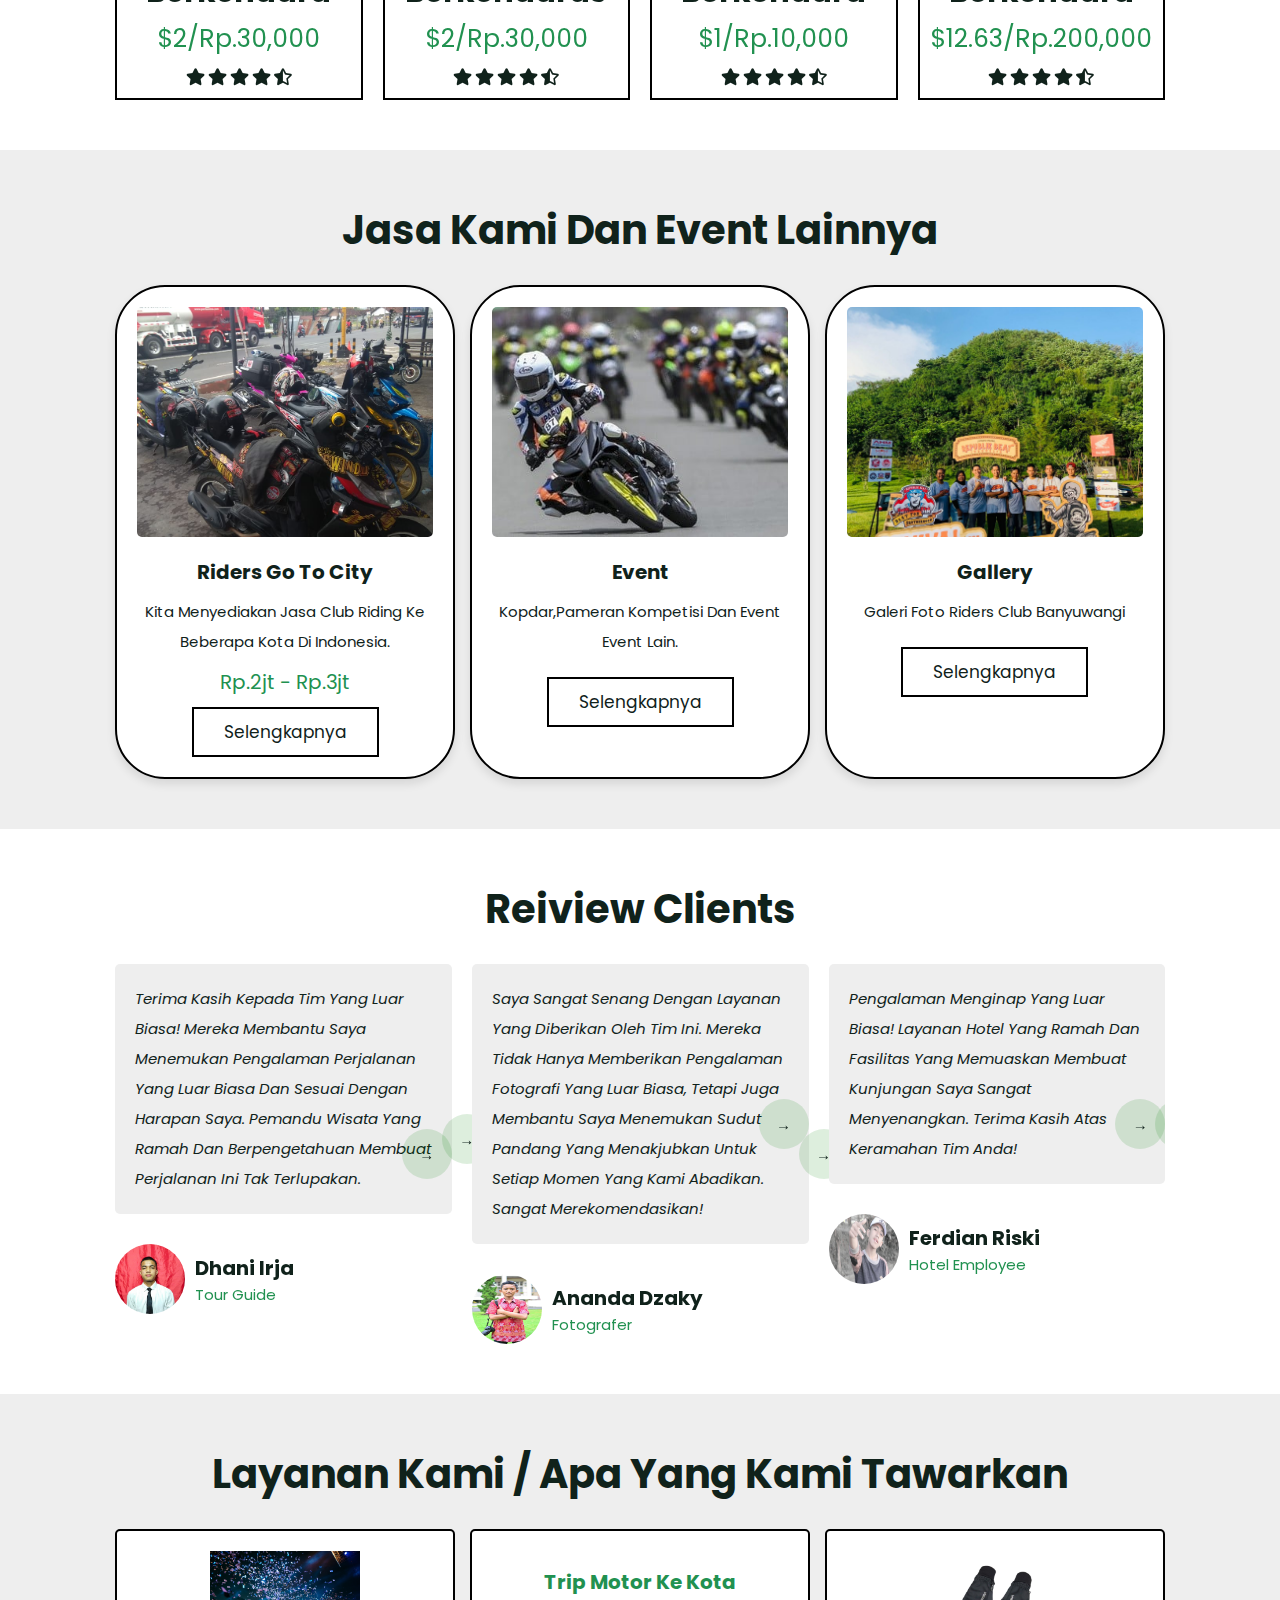
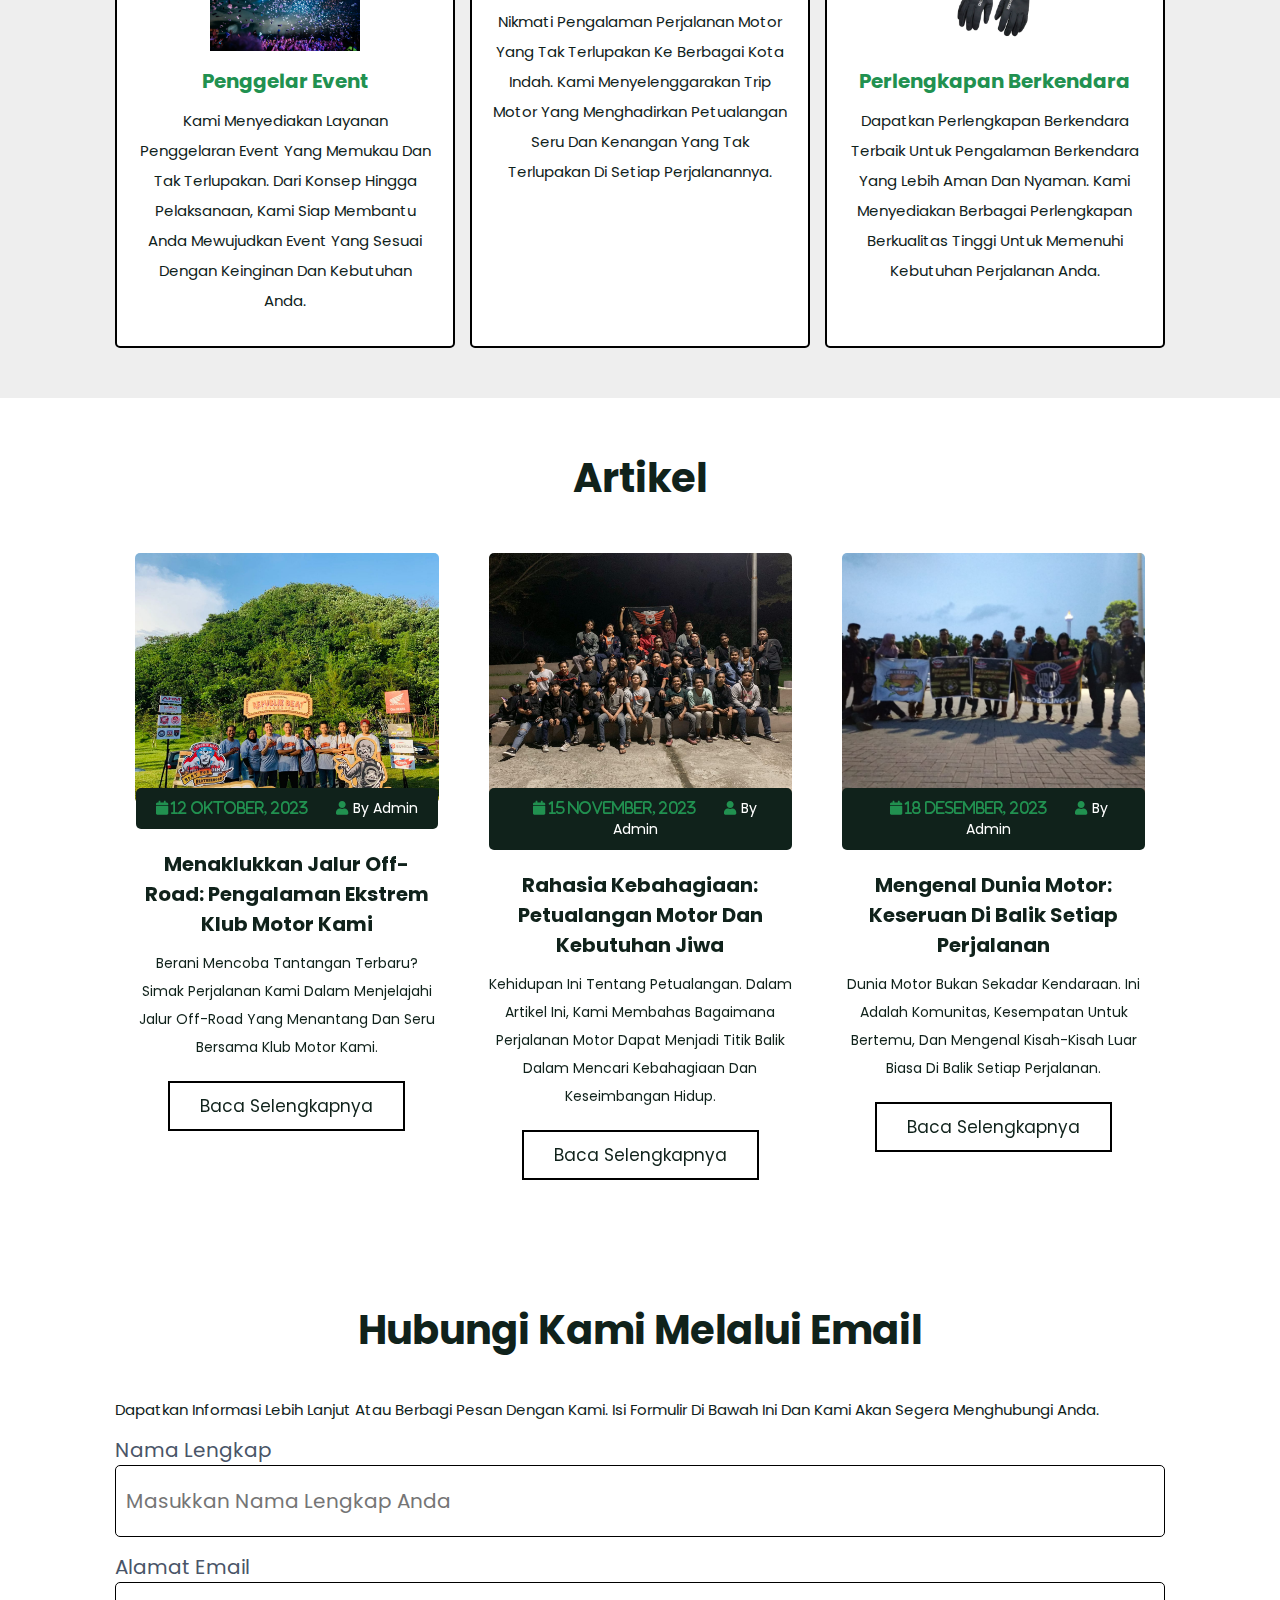
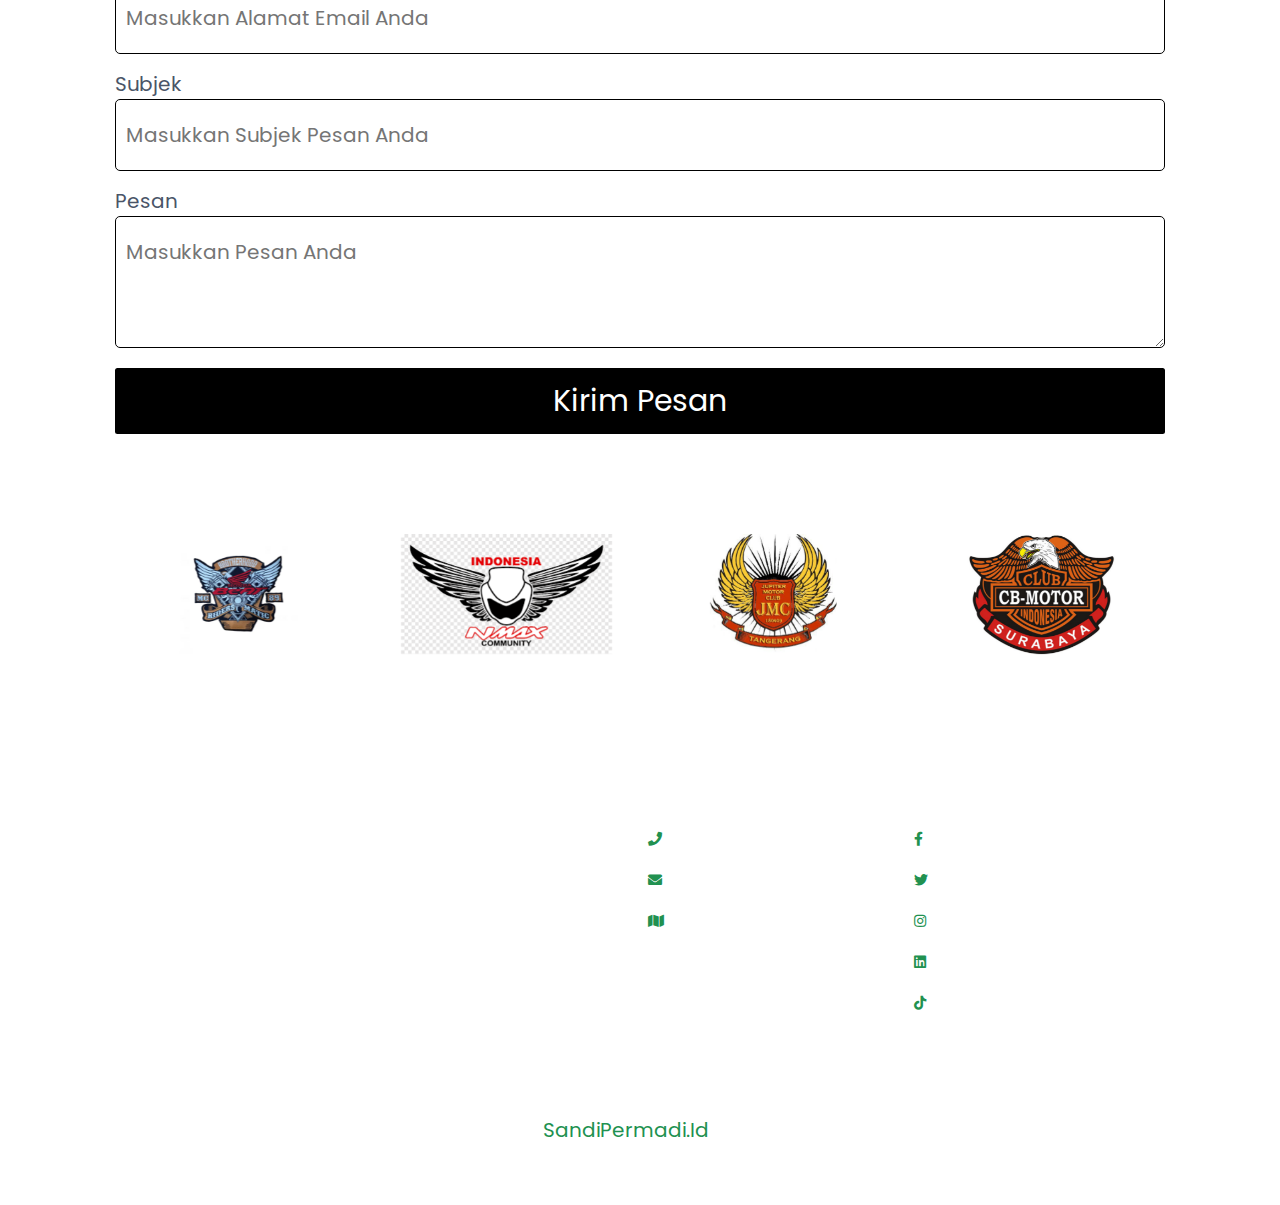
==== commit 24565863: "first commit" ====
--- a/index.html
+++ b/index.html
@@ -5,7 +5,7 @@
     <meta charset='utf-8'>
     <meta http-equiv='X-UA-Compatible' content='IE=edge'>
     <meta name="viewport" content="width=device-width, initial-scale=1.0">
-    <title>Ijen adventure</title>
+    <title>RBC</title>
     <link rel="stylesheet" href="https://cdnjs.cloudflare.com/ajax/libs/font-awesome/6.4.2/css/all.min.css">
     <link href="https://cdn.jsdelivr.net/npm/bootstrap@5.0.2/dist/css/bootstrap.min.css" rel="stylesheet"
         integrity="sha384-EVSTQN3/azprG1Anm3QDgpJLIm9Nao0Yz1ztcQTwFspd3yD65VohhpuuCOmLASjC" crossorigin="anonymous">
@@ -427,7 +427,7 @@
                     <h3>Riders Go to City</h3>
                     <p>Kita Menyediakan Jasa Club Riding Ke Beberapa Kota Di Indonesia.</p>
                     <div class="price"> Rp.2jt - Rp.3jt </div>
-                    <a href="privatetrip/option.html" class="btn">explore now</a>
+                    <a href="privatetrip/option.html" class="btn">Selengkapnya</a>
                 </div>
             </div>
 
@@ -439,7 +439,7 @@
                     <h3>Event</h3>
                     <p>Kopdar,Pameran Kompetisi dan event event lain.</p>
                     <div class="price"> </div>
-                    <a href="onedaytrip/option.html" class="btn">explore now</a>
+                    <a href="onedaytrip/option.html" class="btn">Selengkapnya</a>
                 </div>
             </div>
 
@@ -451,7 +451,7 @@
                     <h3>Gallery</h3>
                     <p>Galeri Foto Riders Club Banyuwangi</p>
                     <div class="price"></div>
-                    <a href="opentrip/option.html" class="btn">explore now</a>
+                    <a href="opentrip/option.html" class="btn">Selengkapnya</a>
                 </div>
             </div>
 
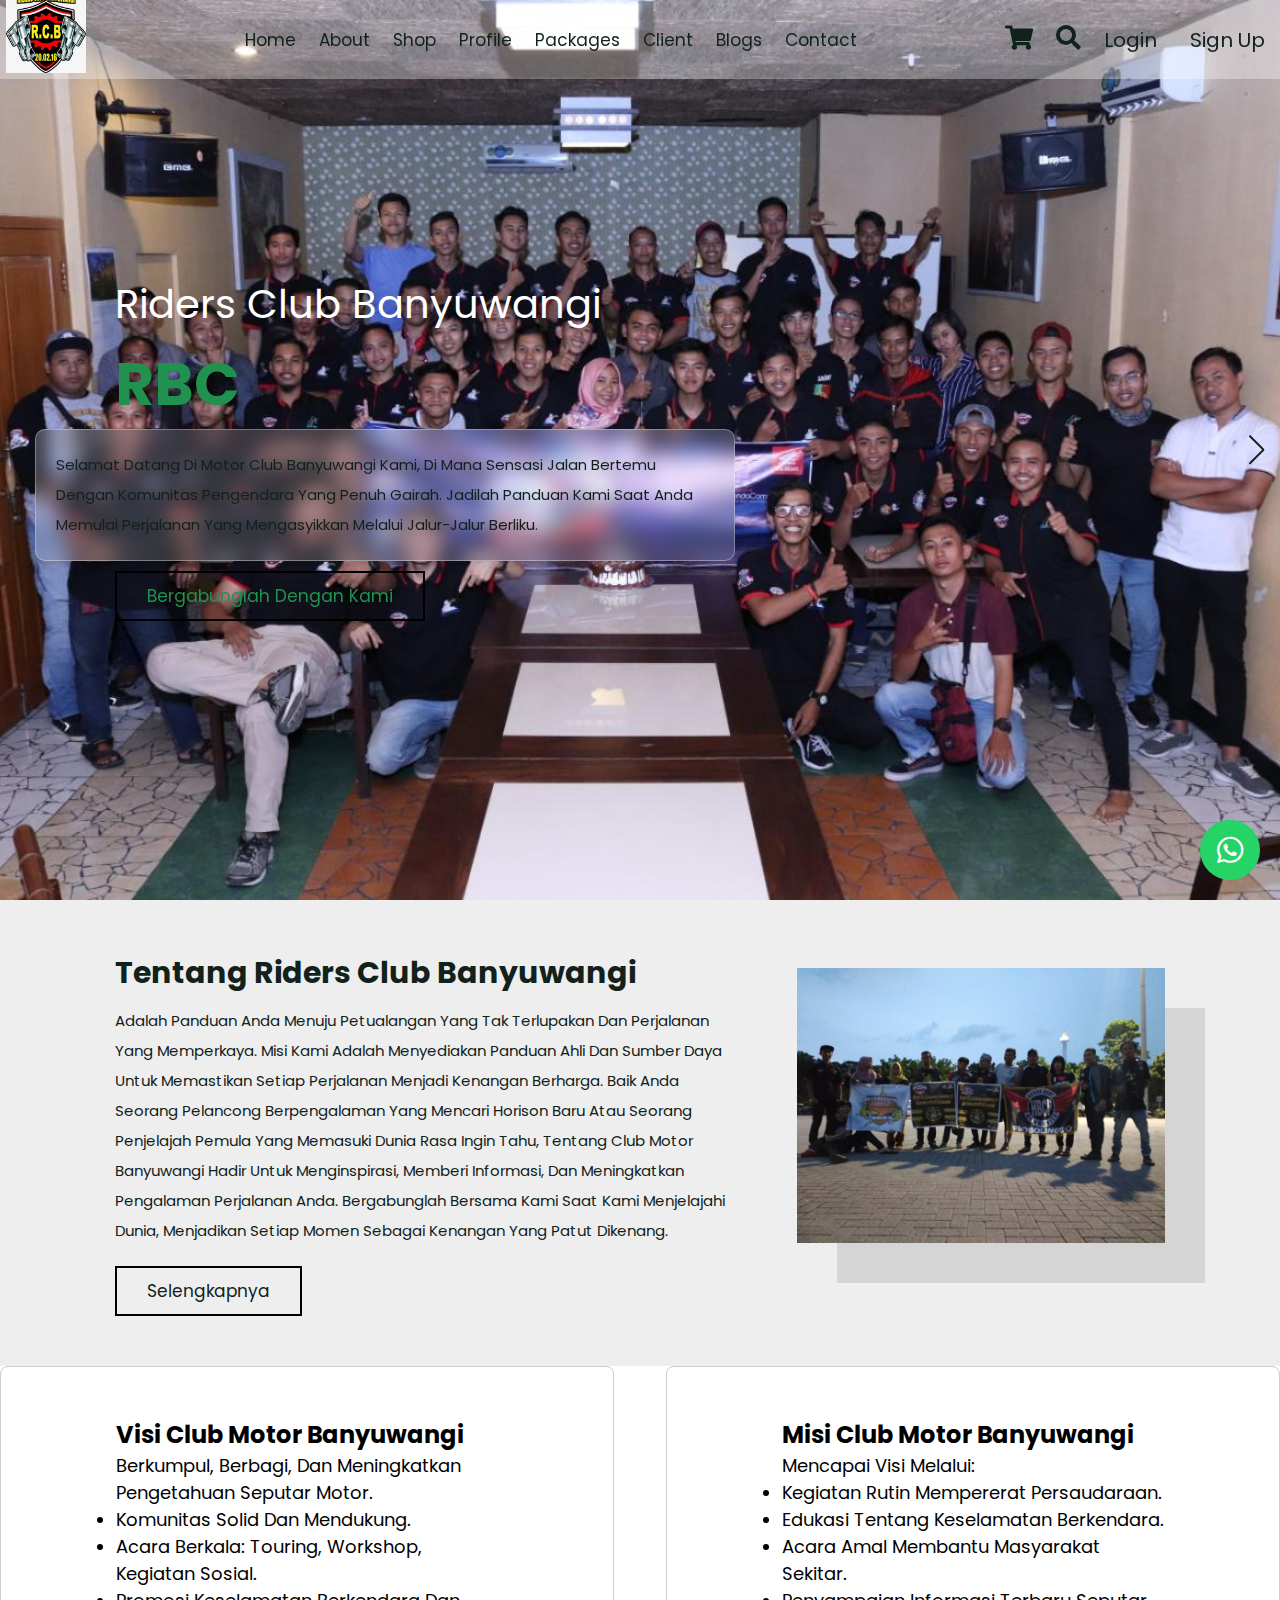
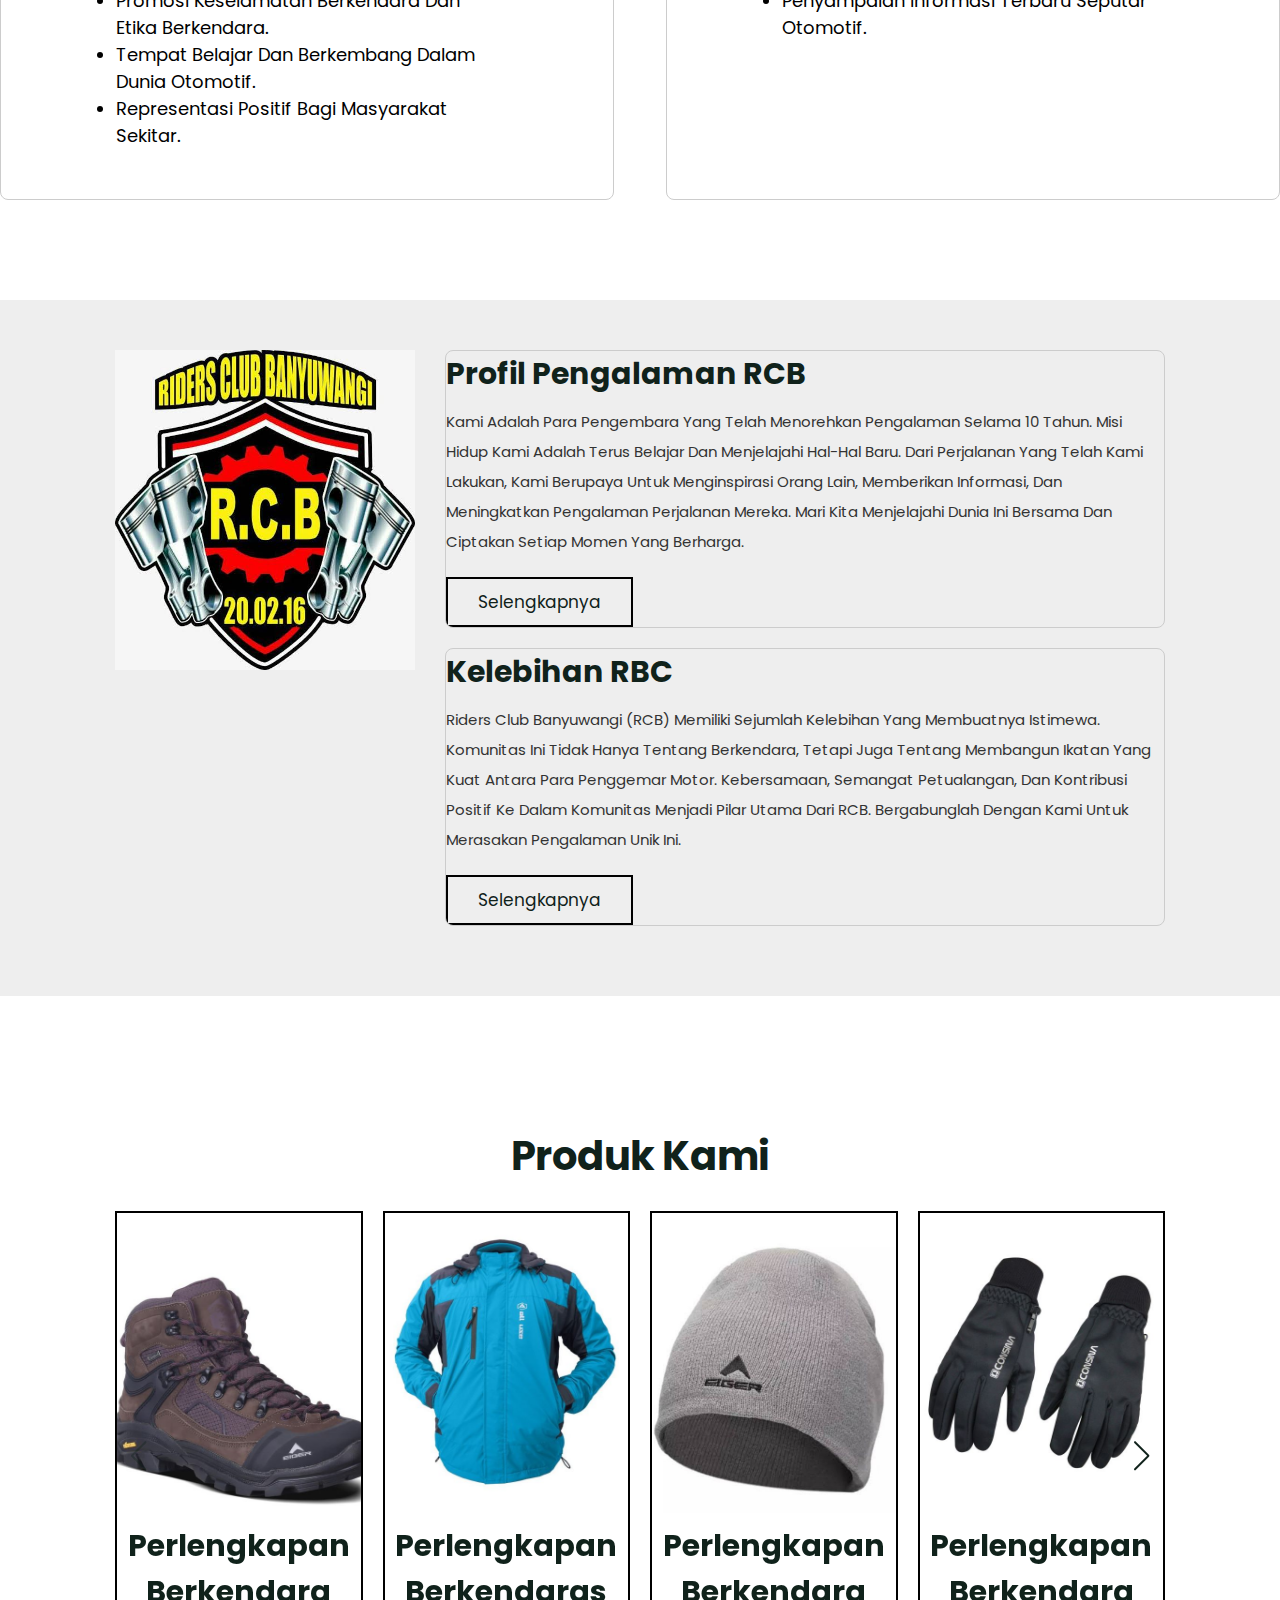
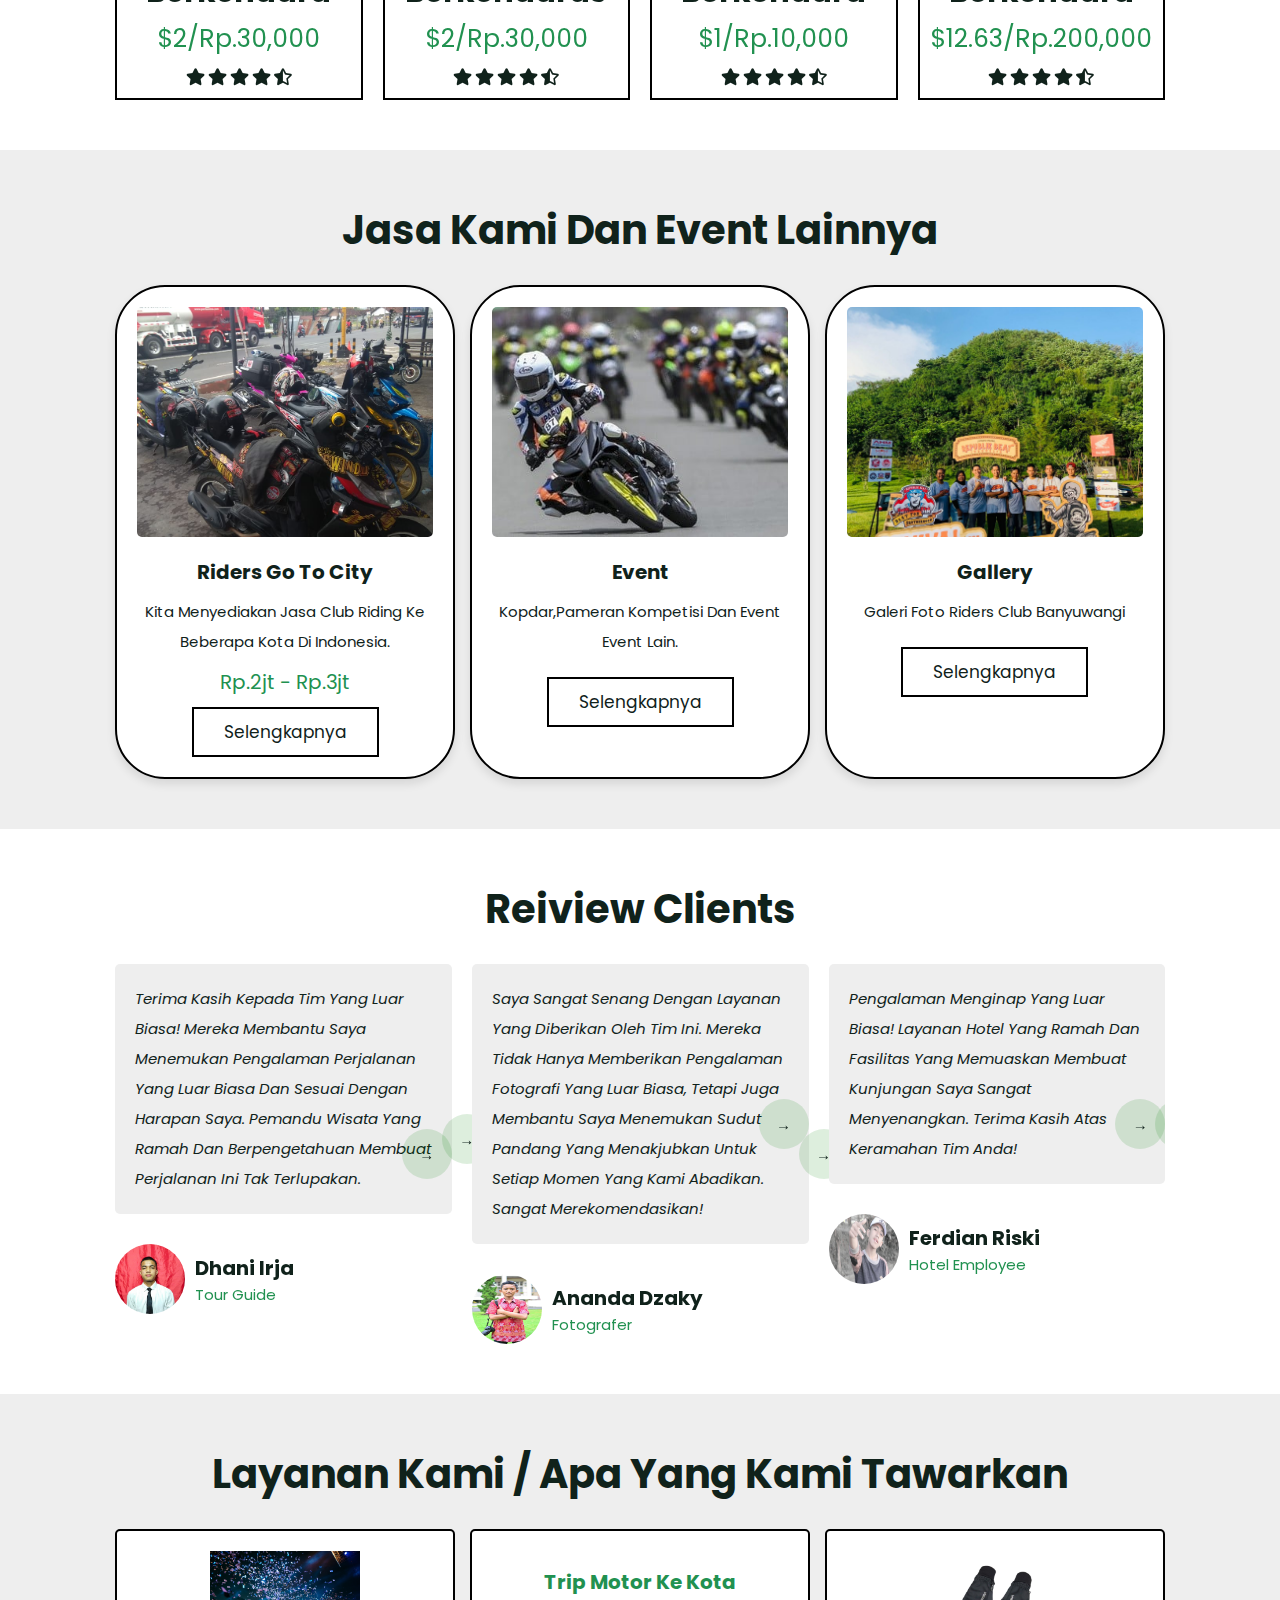
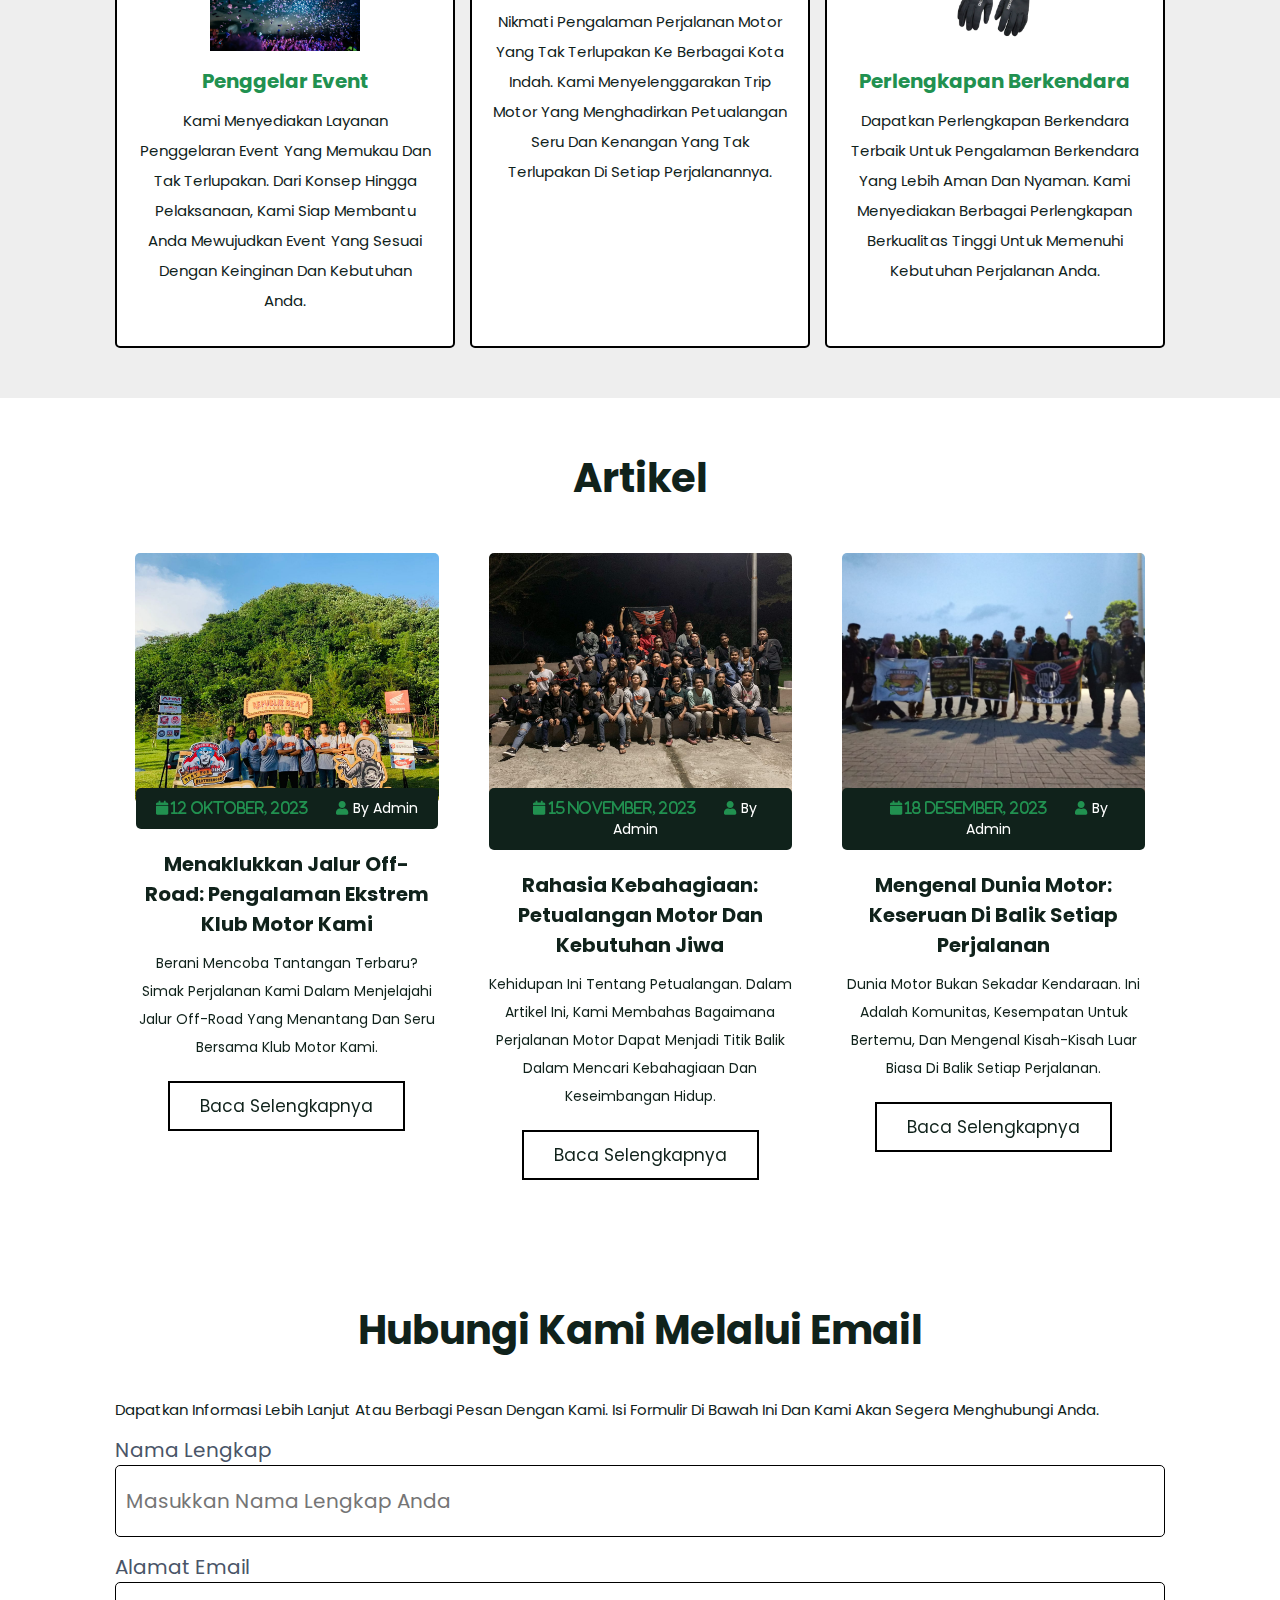
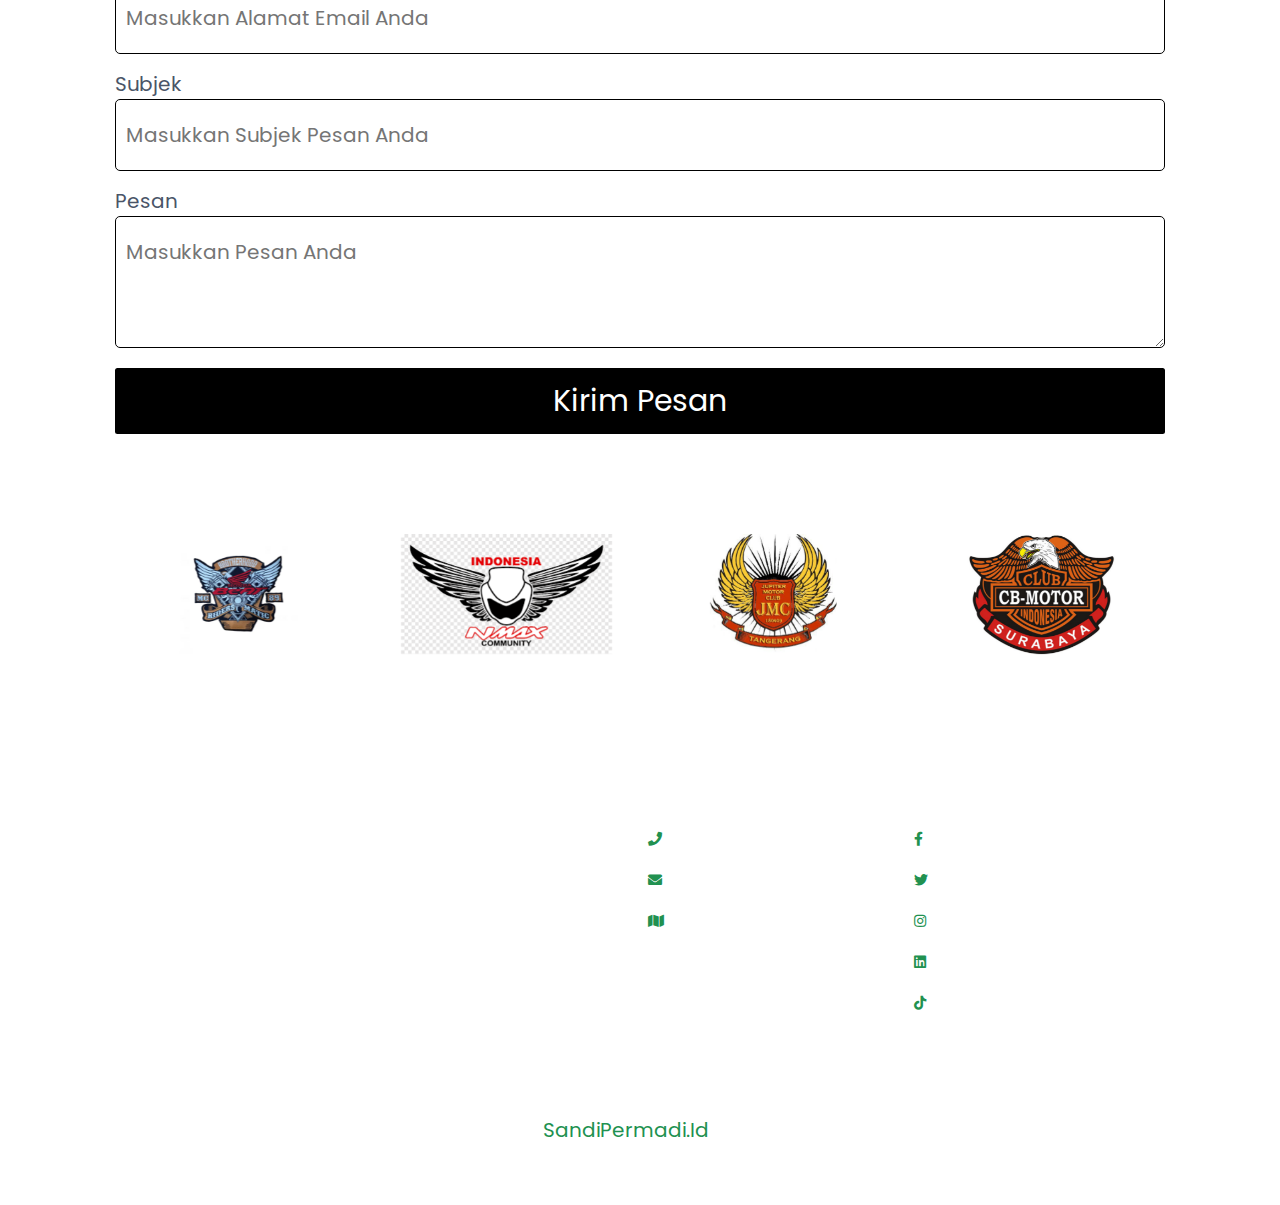
==== commit 33c1805a: "first commit" ====
--- a/index.html
+++ b/index.html
@@ -25,9 +25,9 @@
 
     <header class="header">
         <div class="logo"><img src="motor/1 (1).jpeg" alt="Logo"></div>
-
+    
         <!-- <a href="#" class="logo"> <i class="fas fa-hiking"></i>travel. </a> -->
-
+    
         <nav class="navbar">
             <div id="nav-close" class="fas fa-times"></div>
             <a href="#home">home</a>
@@ -39,13 +39,18 @@
             <a href="#blogs">blogs</a>
             <a href="#contact">contact</a>
         </nav>
-
+    
         <div class="icons">
             <div id="menu-btn" class="fas fa-bars"></div>
             <a href="#" class="fas fa-shopping-cart"></a>
             <div id="search-btn" class="fas fa-search"></div>
+    
+            <!-- Login and Sign Up buttons -->
+            <a href="#login" class="login-btn" style="font-size: 20px;">Login</a>
+            <a href="#signup" class="signup-btn" style="font-size: 20px;">Sign Up</a>
         </div>
     </header>
+    
 
     <div class="search-form">
 
--- a/css/myscss.css
+++ b/css/myscss.css
@@ -1158,6 +1158,11 @@
 
 
 
-
-
-
+/* Login */
+
+.login-btn,
+.signup-btn {
+  font-size: 14px; /* Sesuaikan ukuran teks sesuai keinginan Anda */
+  display: inline-block; /* Mengatur tampilan tombol secara inline */
+  margin-right: 10px; /* Jarak antara tombol Login dan Sign Up */
+}
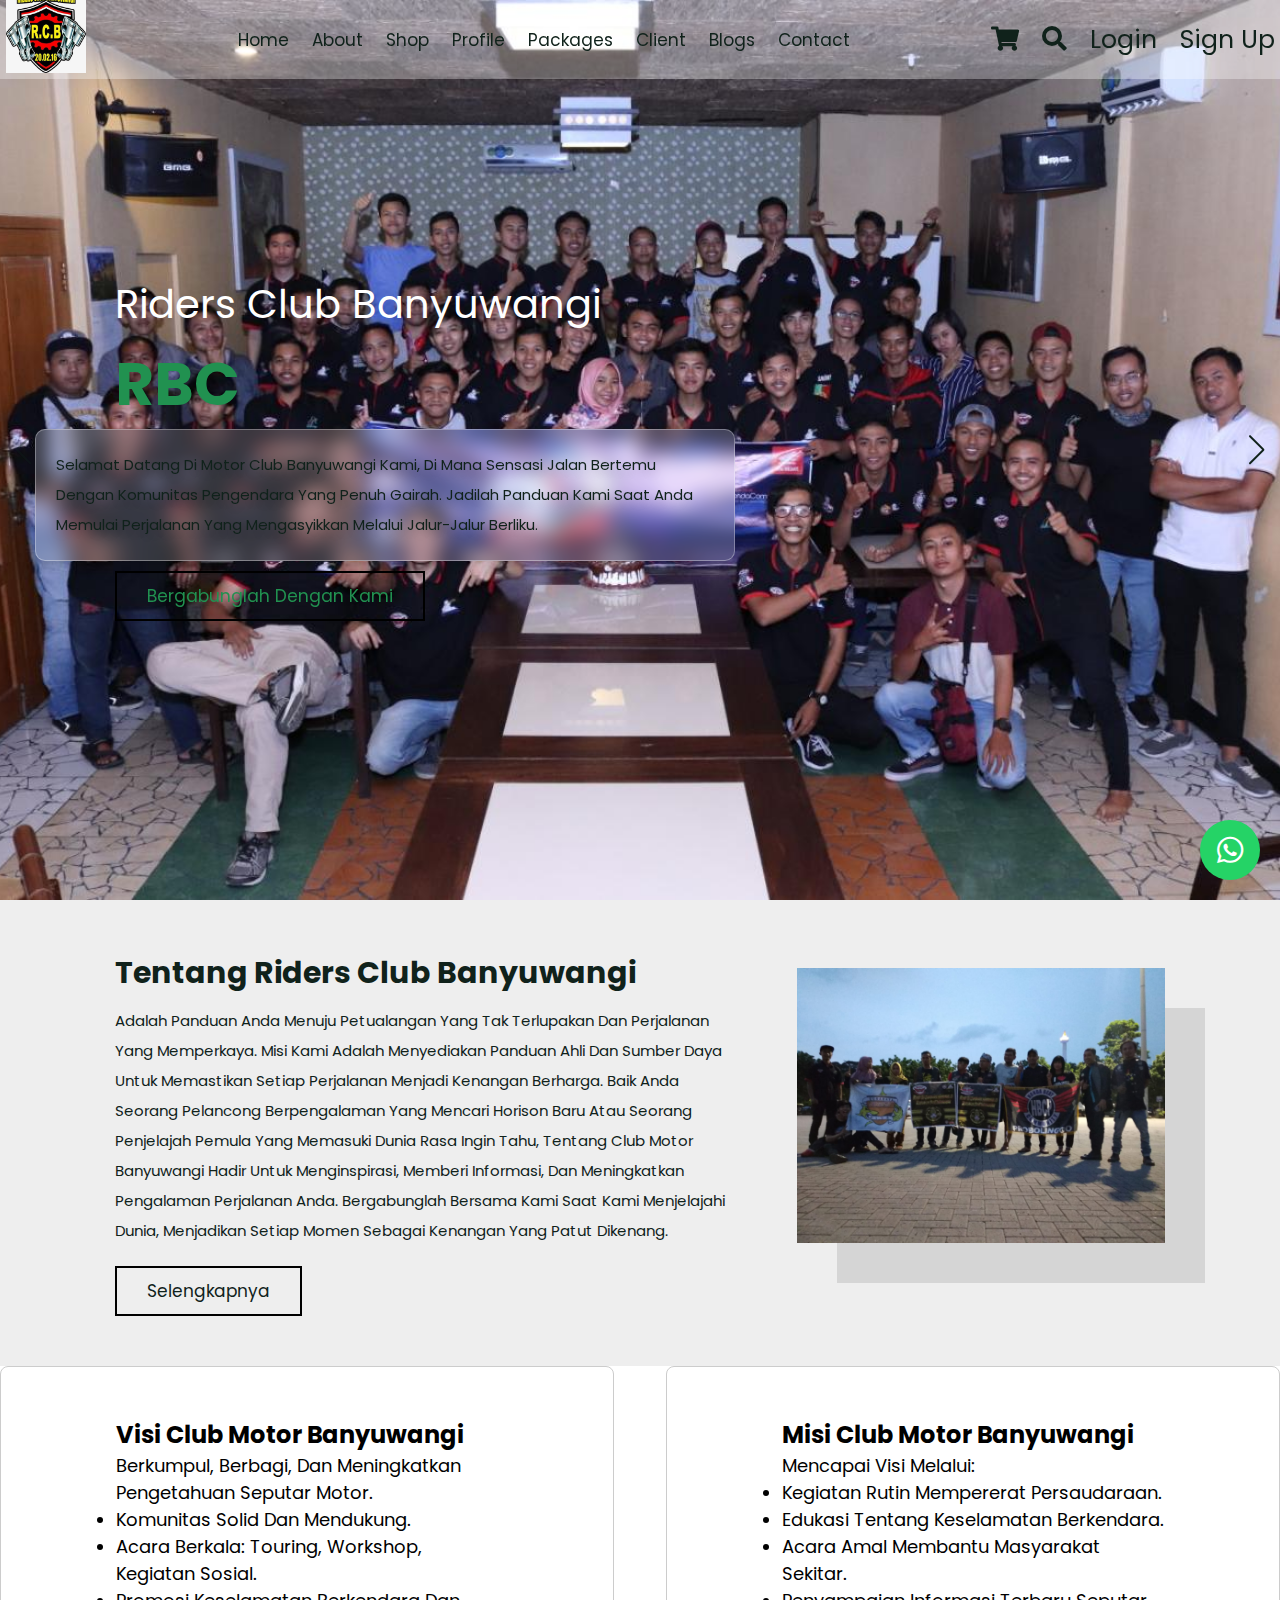
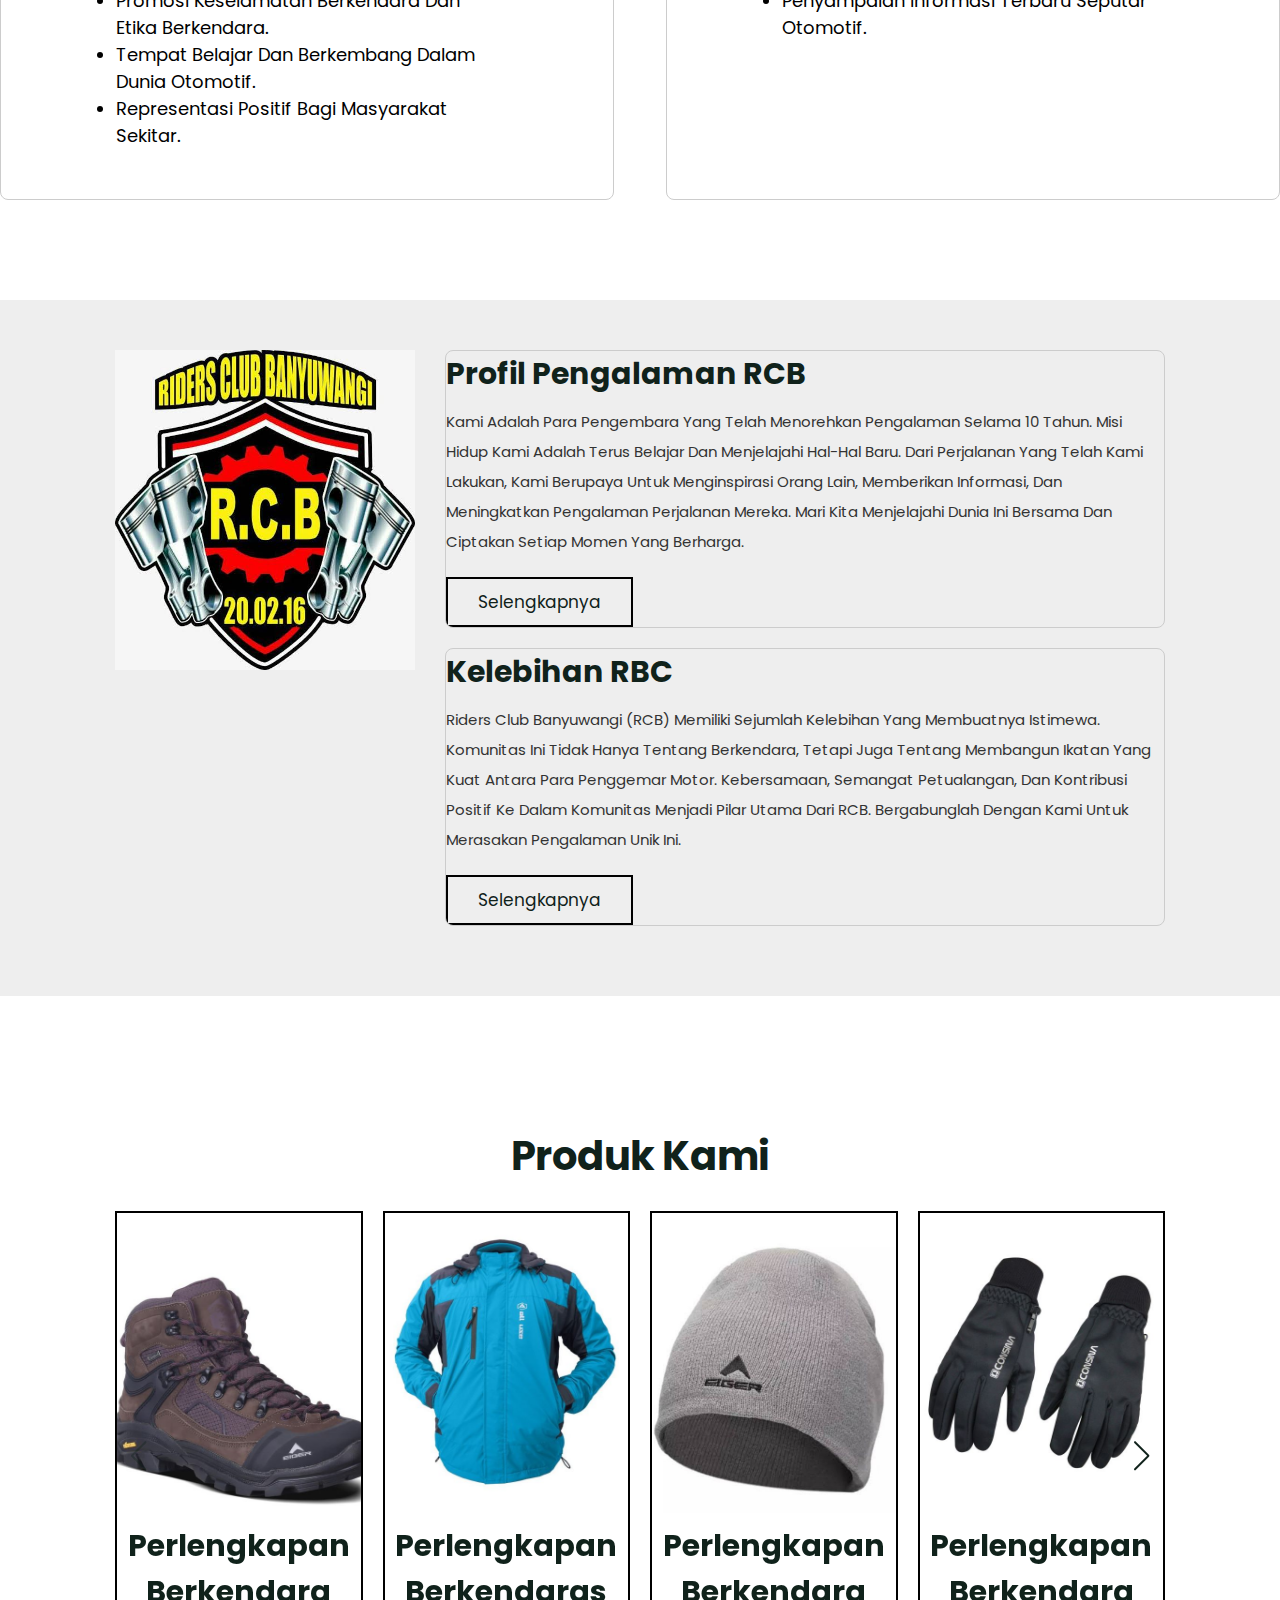
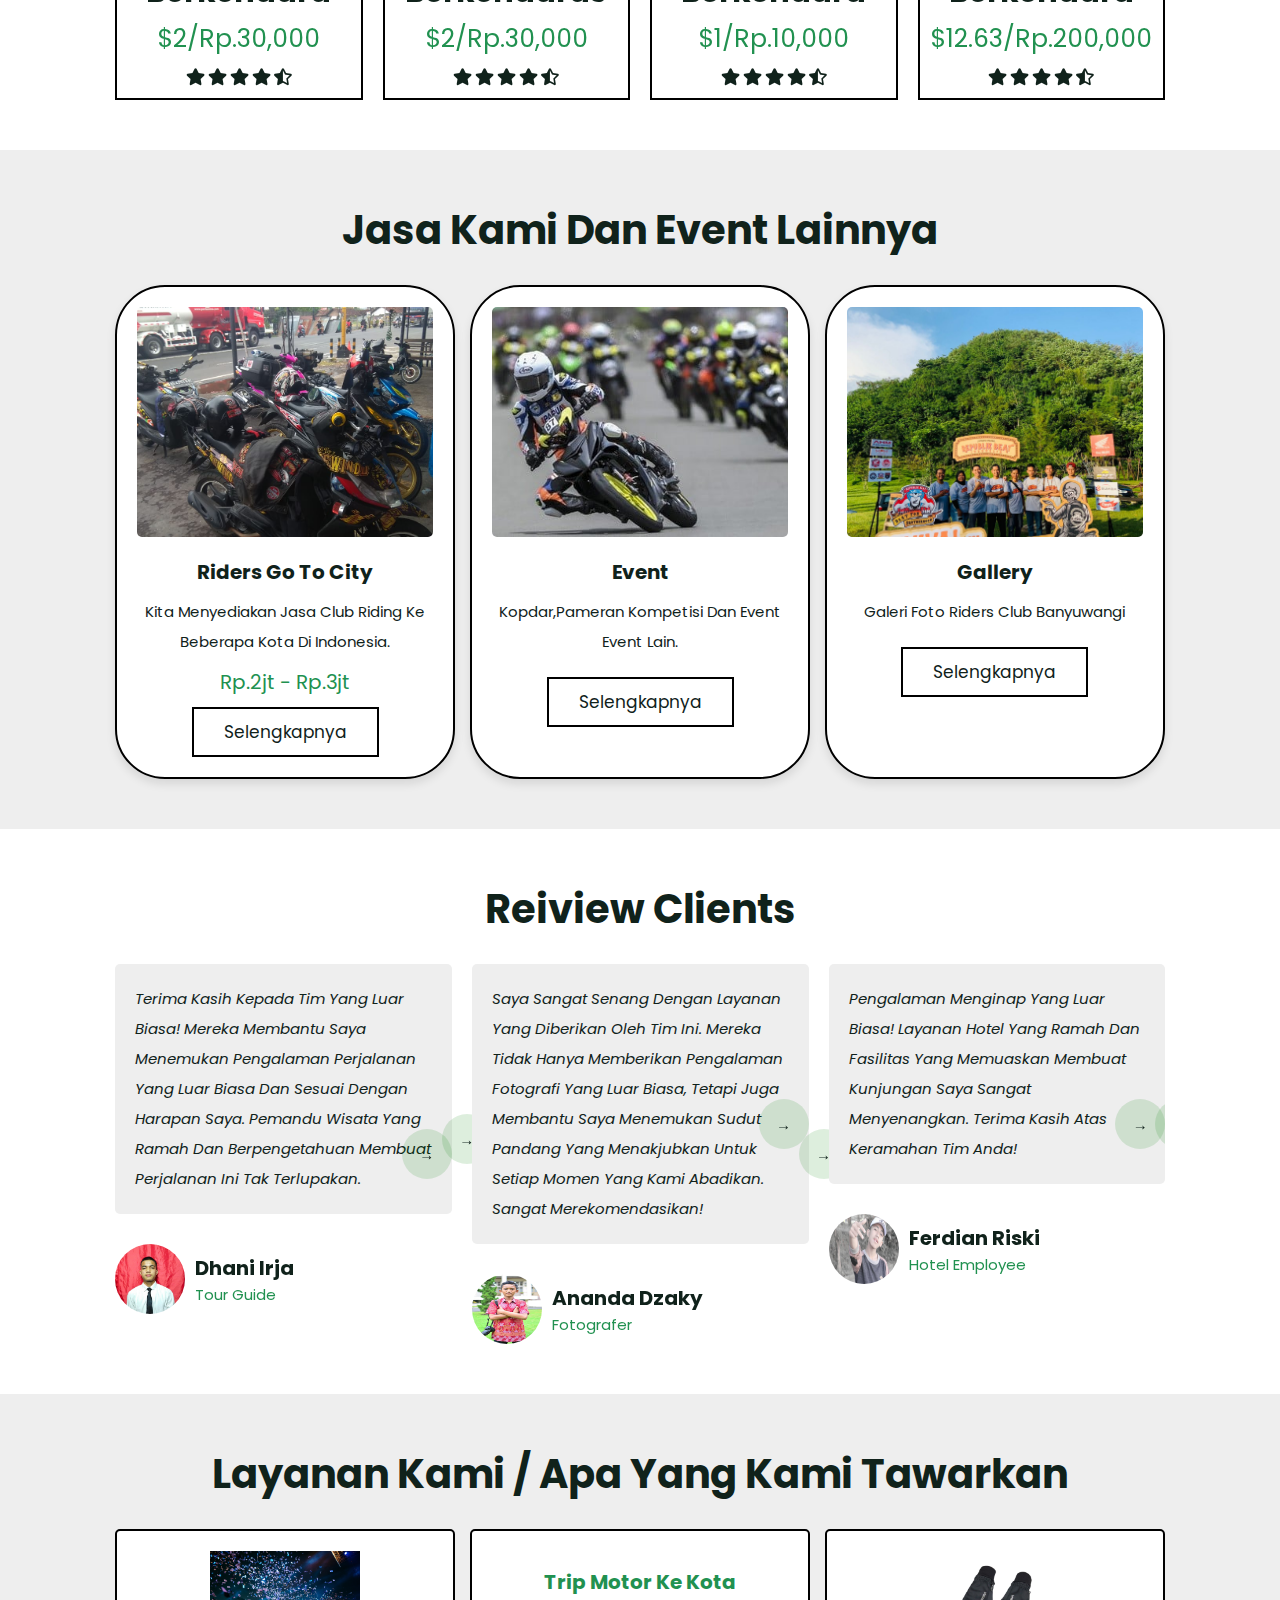
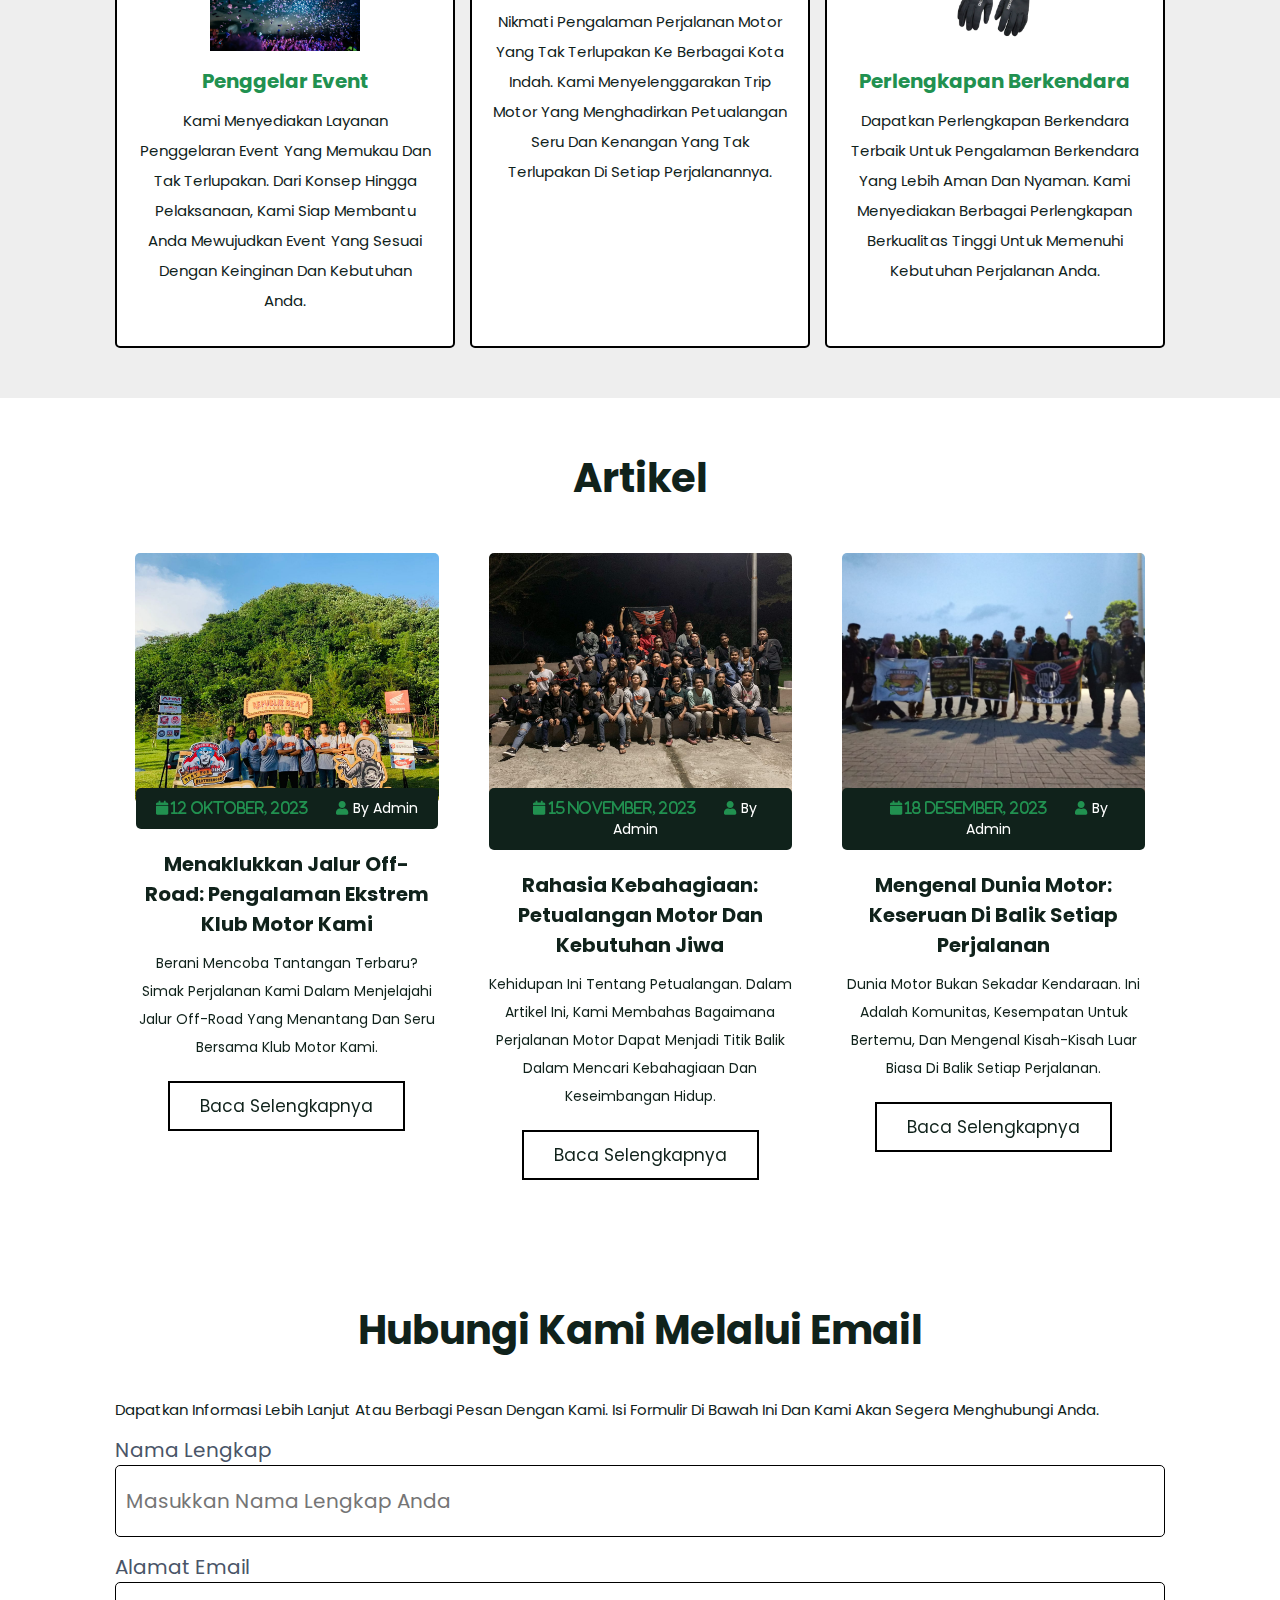
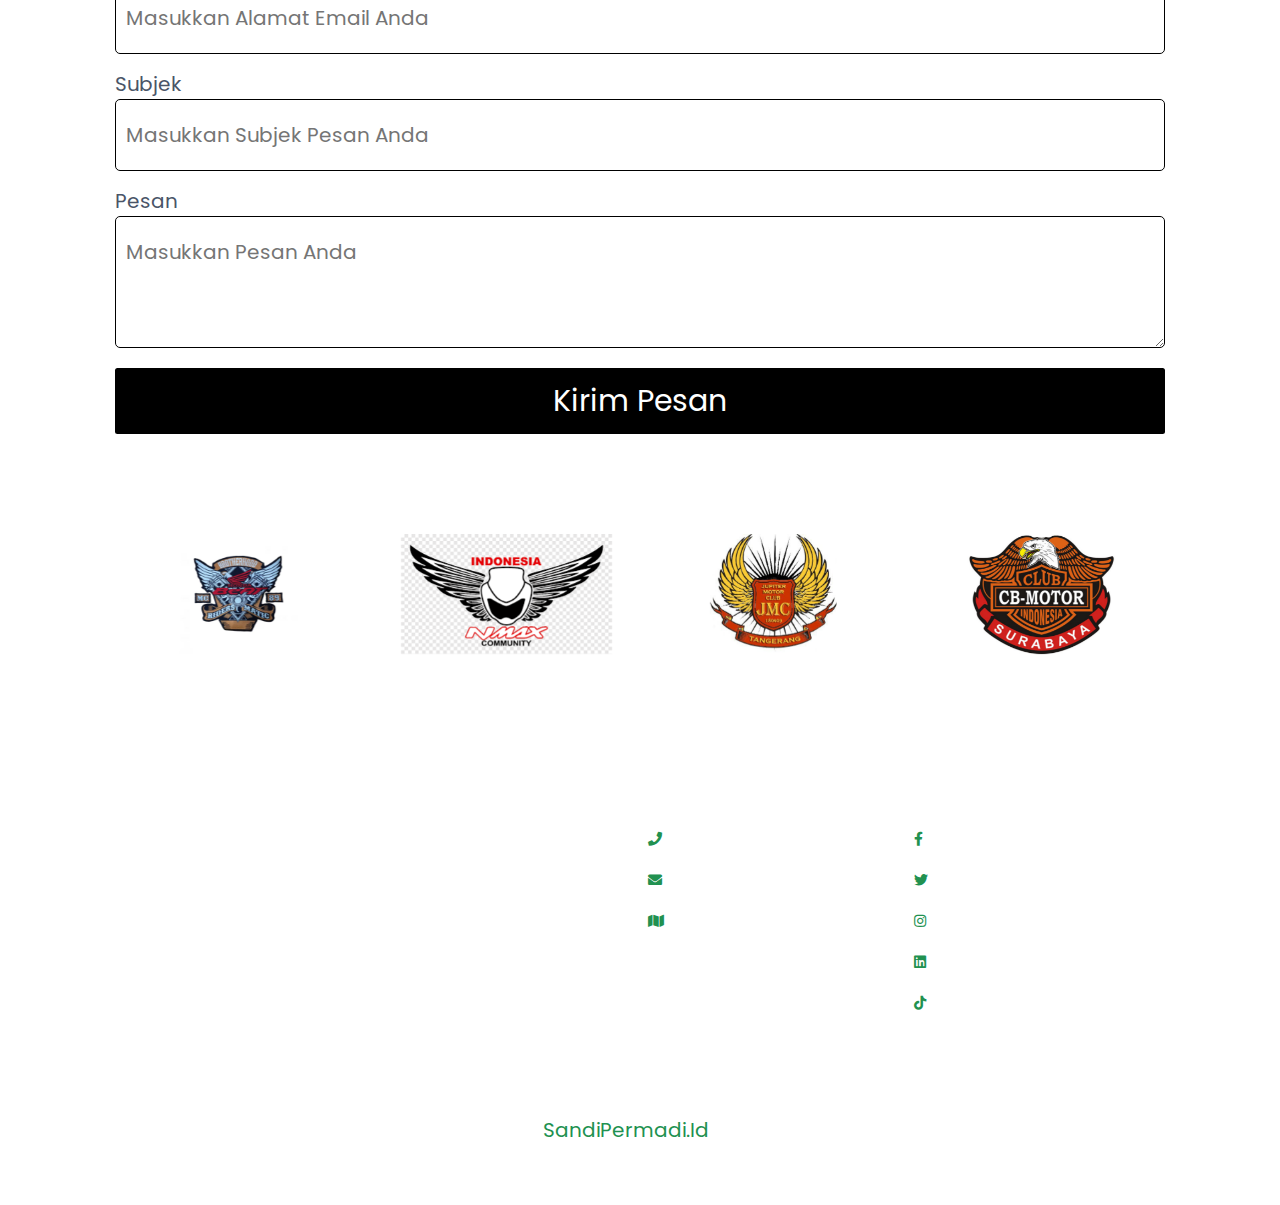
==== commit 336cada8: "second commit" ====
--- a/index.html
+++ b/index.html
@@ -46,8 +46,8 @@
             <div id="search-btn" class="fas fa-search"></div>
     
             <!-- Login and Sign Up buttons -->
-            <a href="#login" class="login-btn" style="font-size: 20px;">Login</a>
-            <a href="#signup" class="signup-btn" style="font-size: 20px;">Sign Up</a>
+            <a href="#login" class="login-btn">Login</a>
+            <a href="#signup" class="signup-btn" >Sign Up</a>
         </div>
     </header>
     
--- a/css/myscss.css
+++ b/css/myscss.css
@@ -1160,9 +1160,19 @@
 
 /* Login */
 
+/* Contoh pengaturan untuk tombol Login dan Sign Up */
 .login-btn,
 .signup-btn {
-  font-size: 14px; /* Sesuaikan ukuran teks sesuai keinginan Anda */
-  display: inline-block; /* Mengatur tampilan tombol secara inline */
-  margin-right: 10px; /* Jarak antara tombol Login dan Sign Up */
-}
+  font-size: 18px; /* Sesuaikan ukuran teks sesuai kebutuhan */
+  /* Tambahan gaya lainnya */
+}
+
+/* Media query untuk layar yang lebih kecil */
+@media screen and (max-width: 480px) {
+  .login-btn,
+  .signup-btn {
+    font-size: 14px; /* Ubah ukuran teks untuk layar yang lebih kecil */
+    /* Sesuaikan gaya lainnya jika diperlukan */
+  }
+}
+
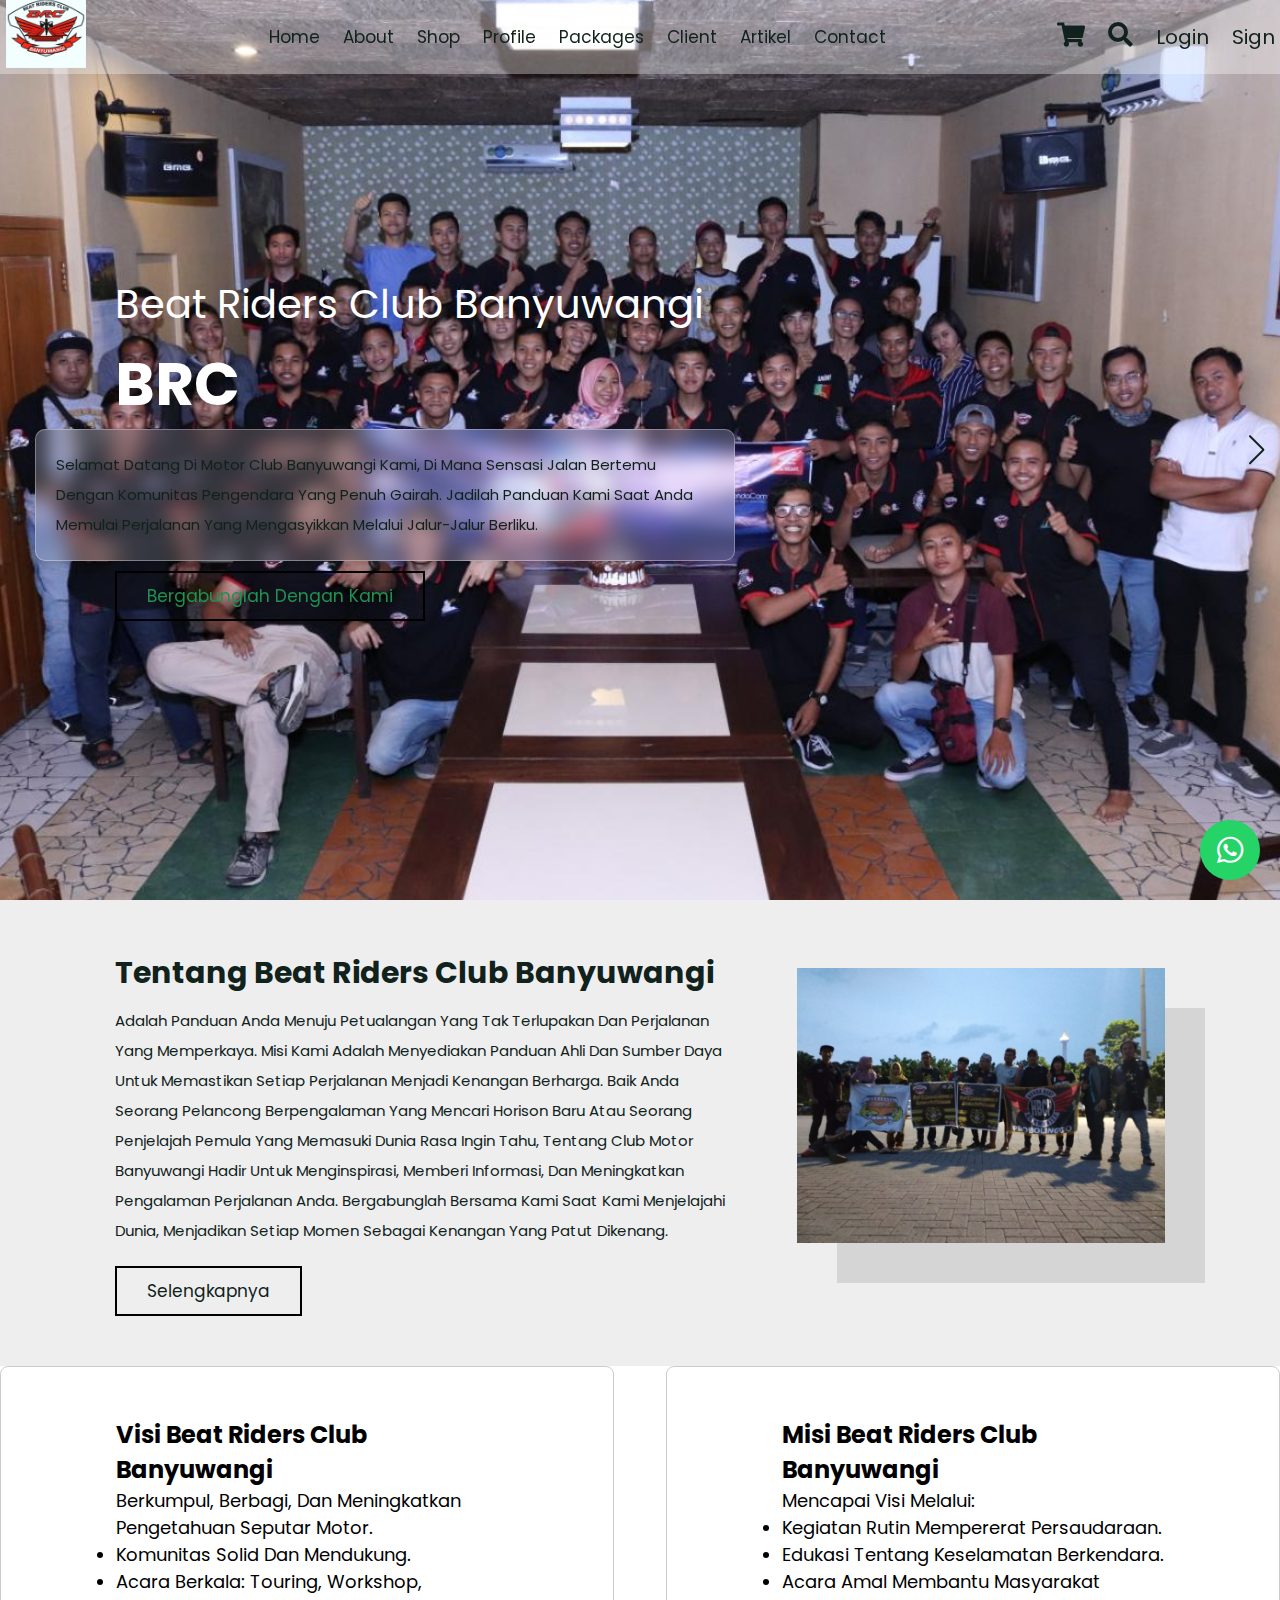
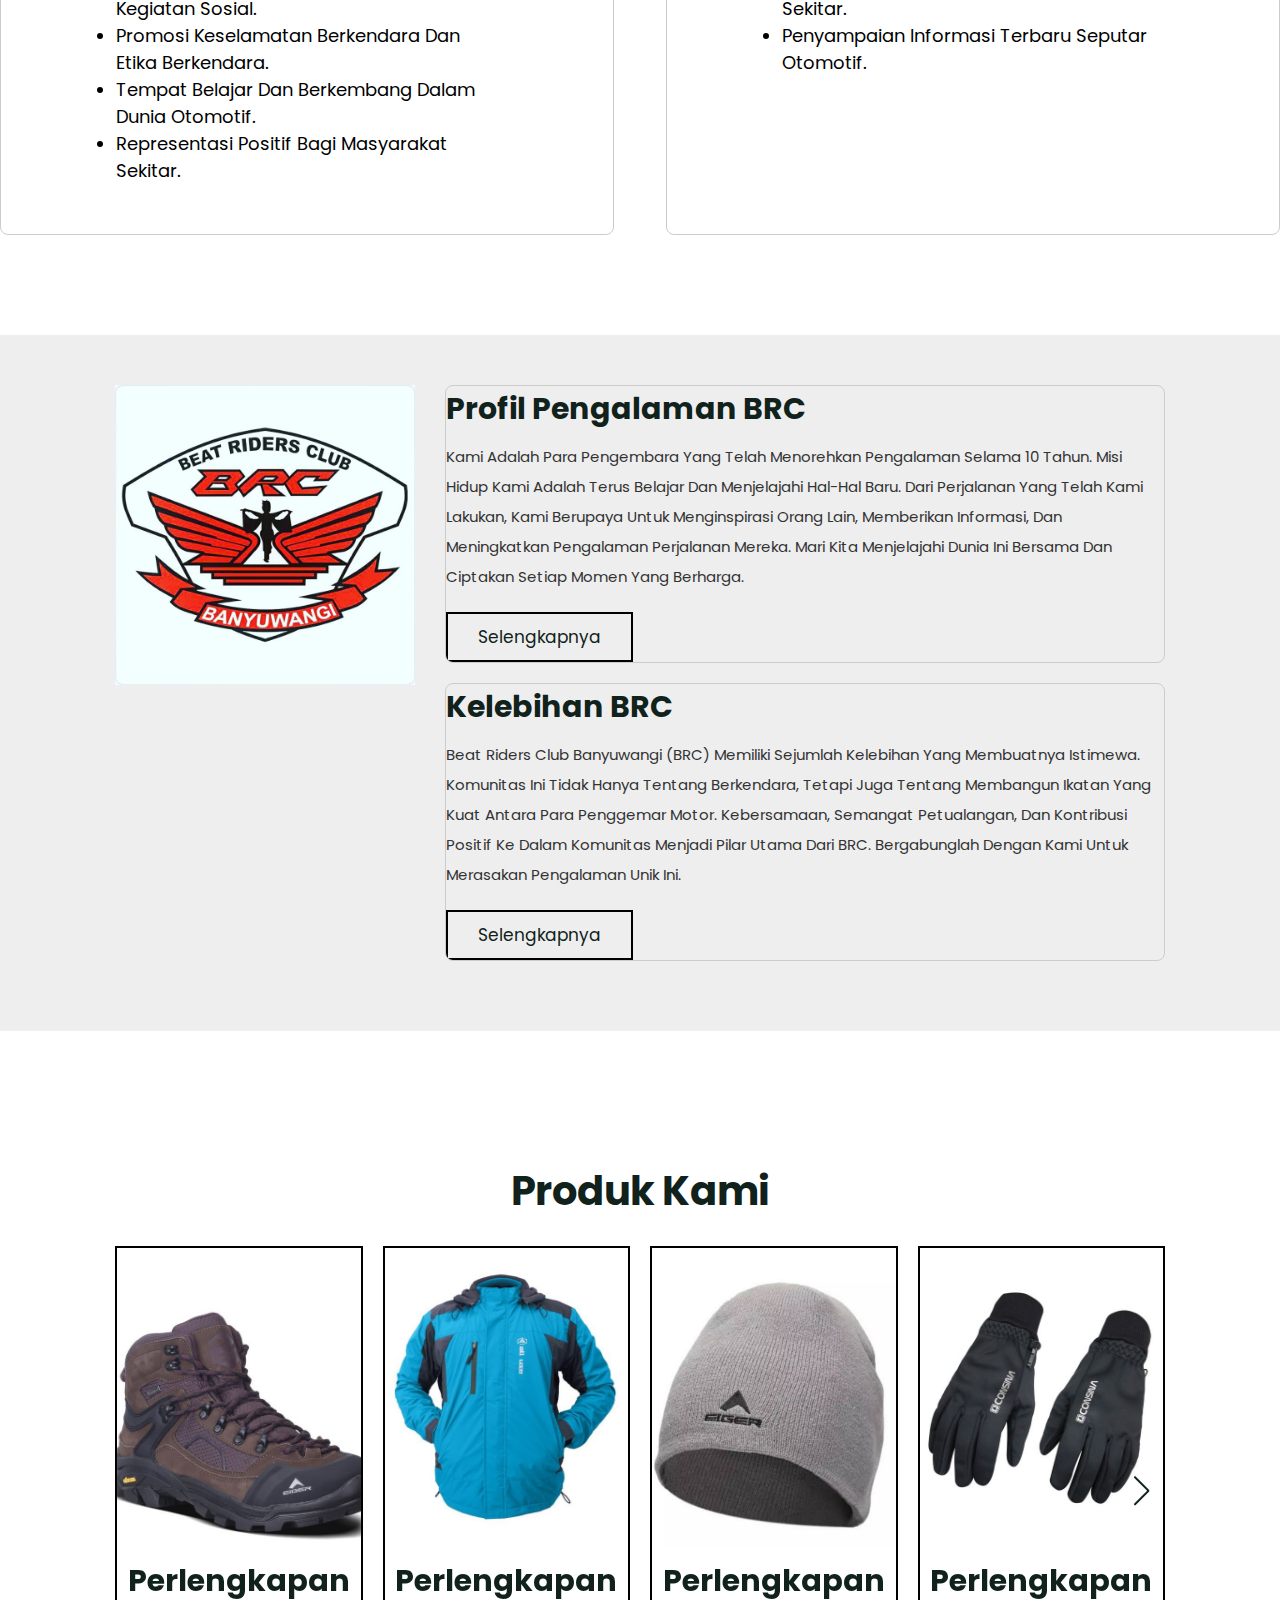
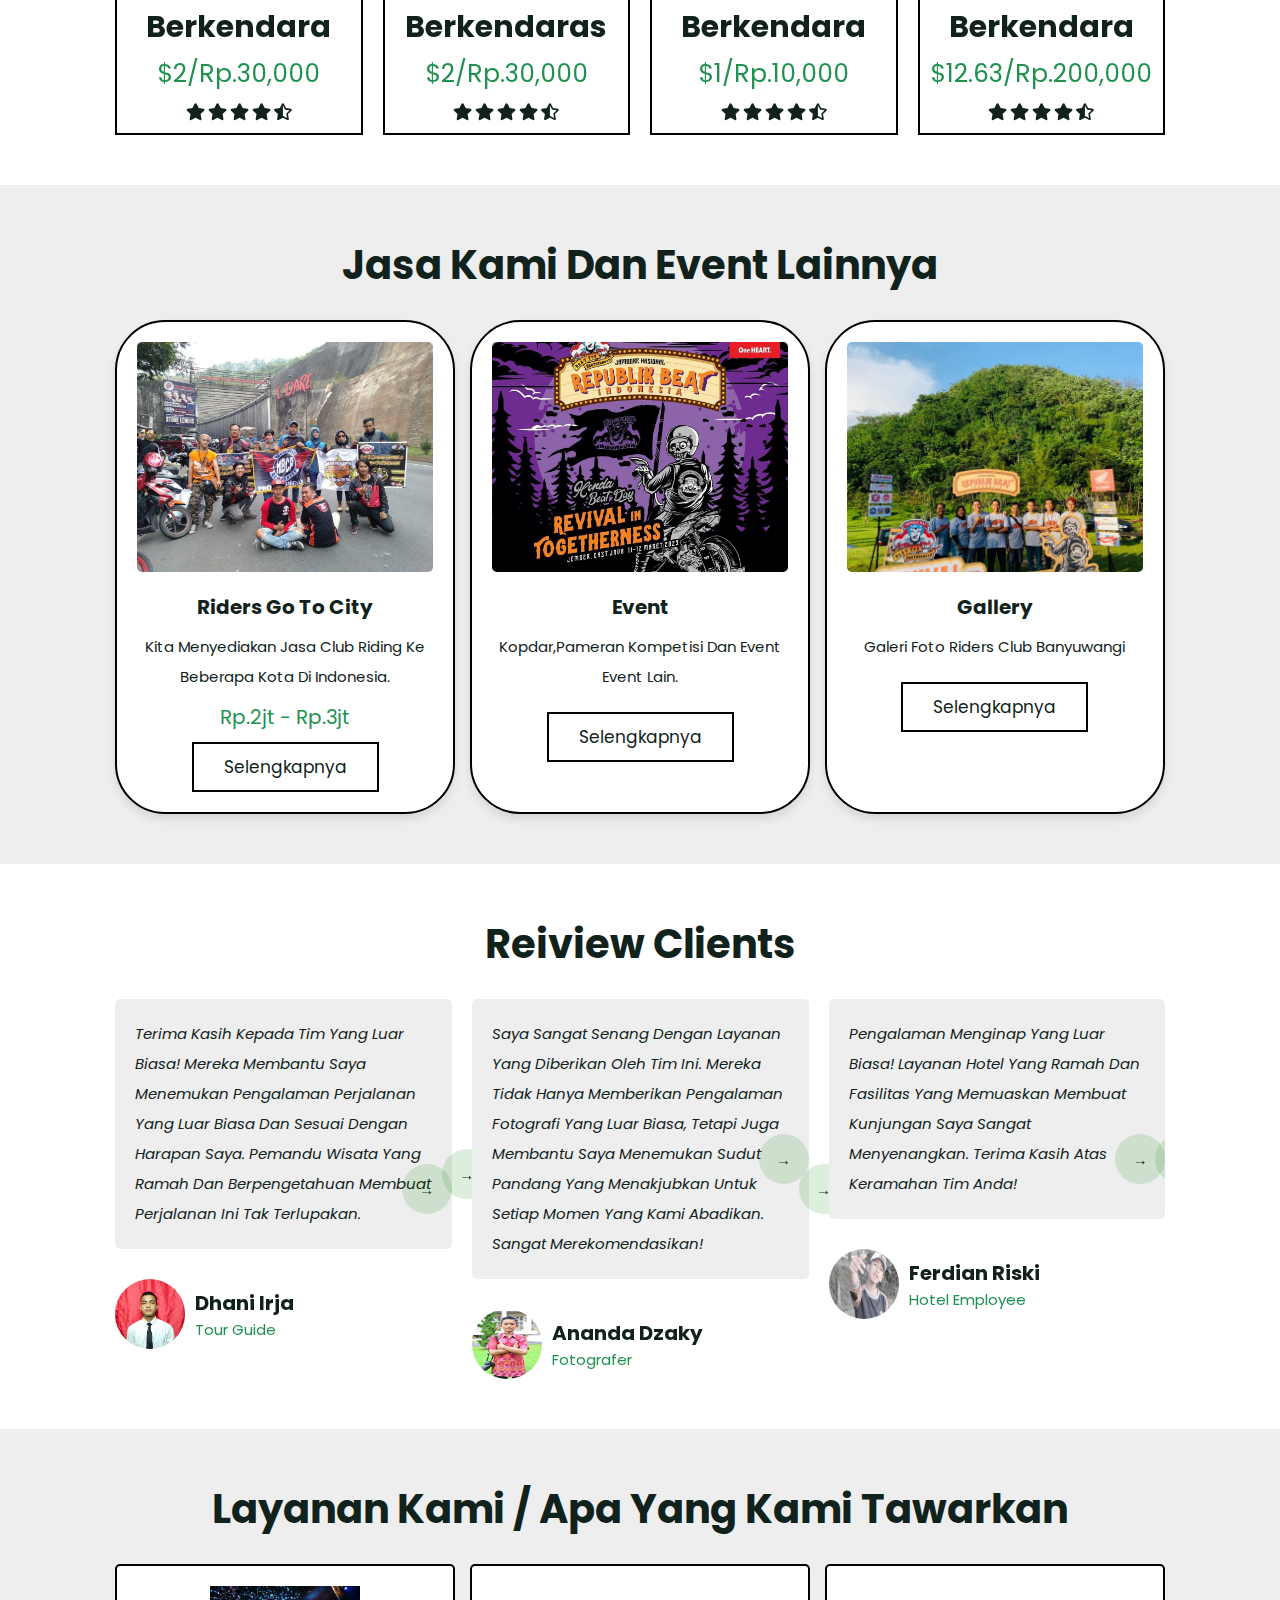
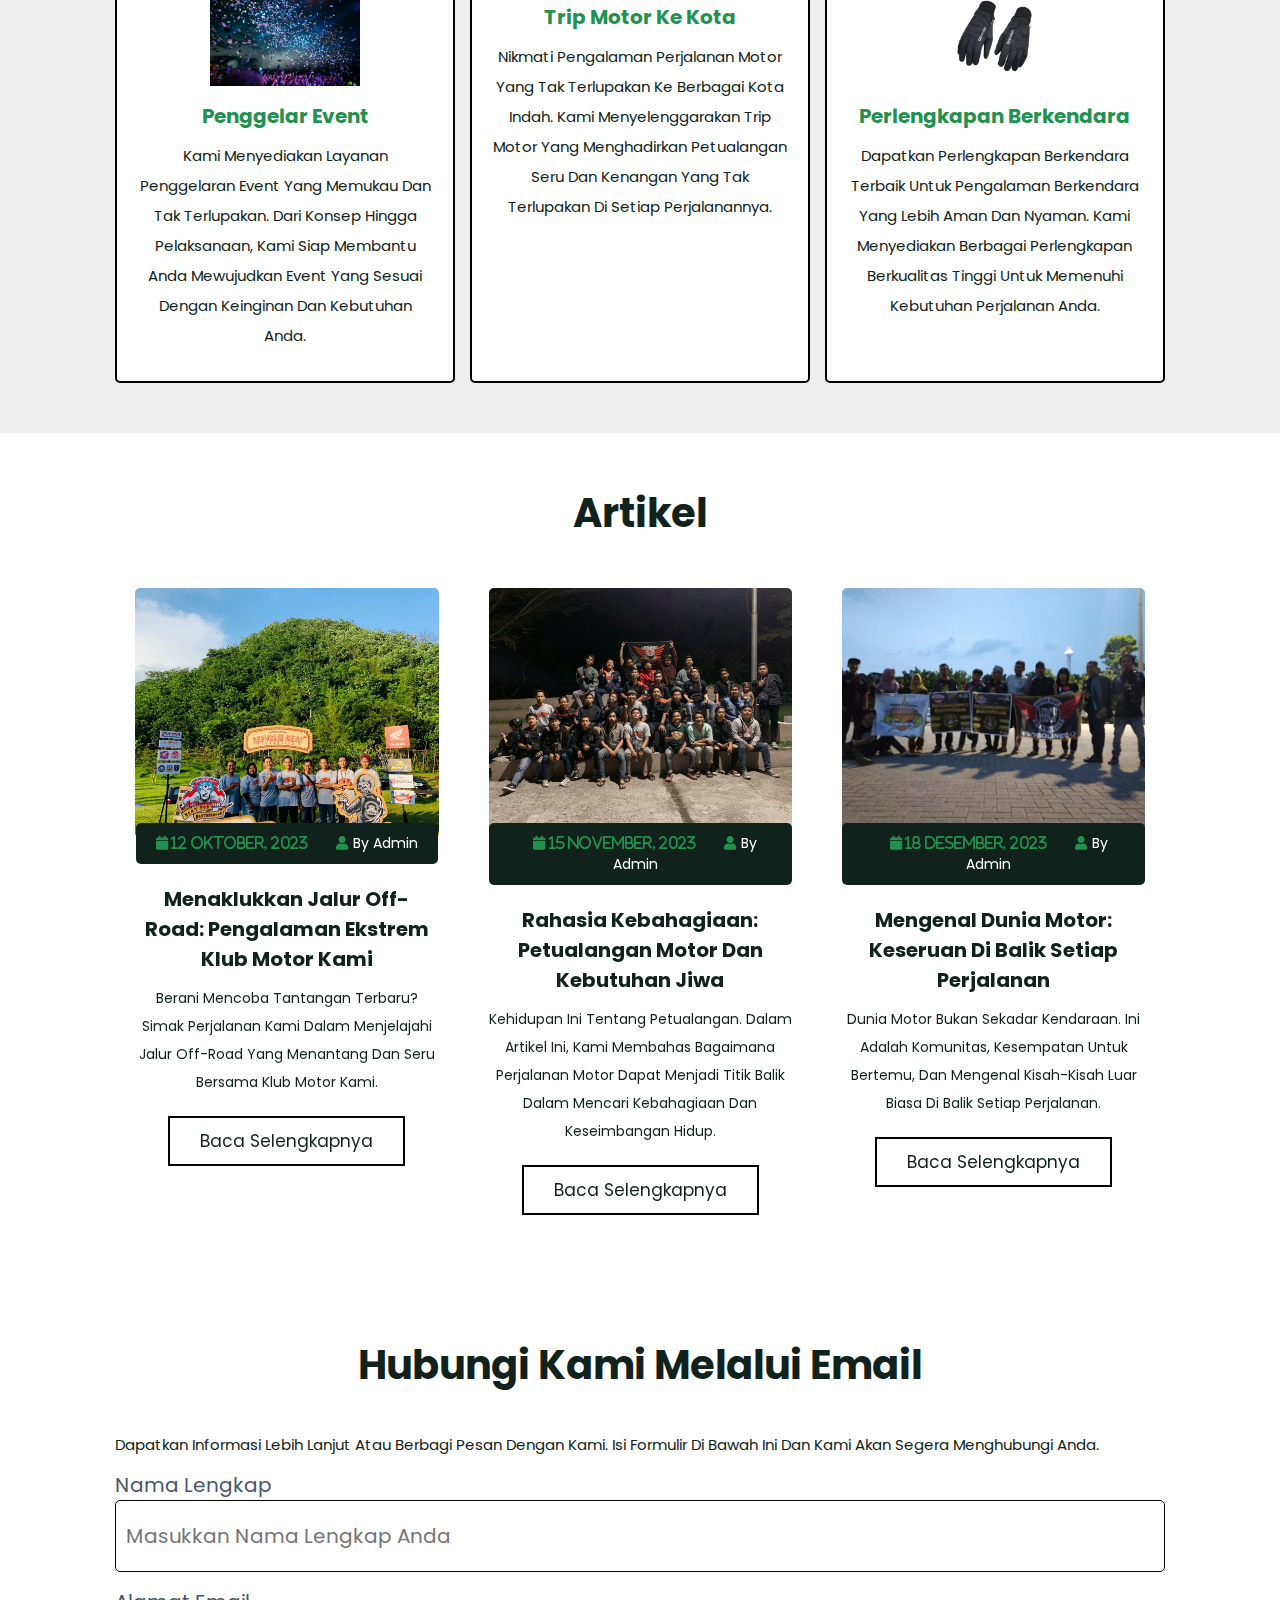
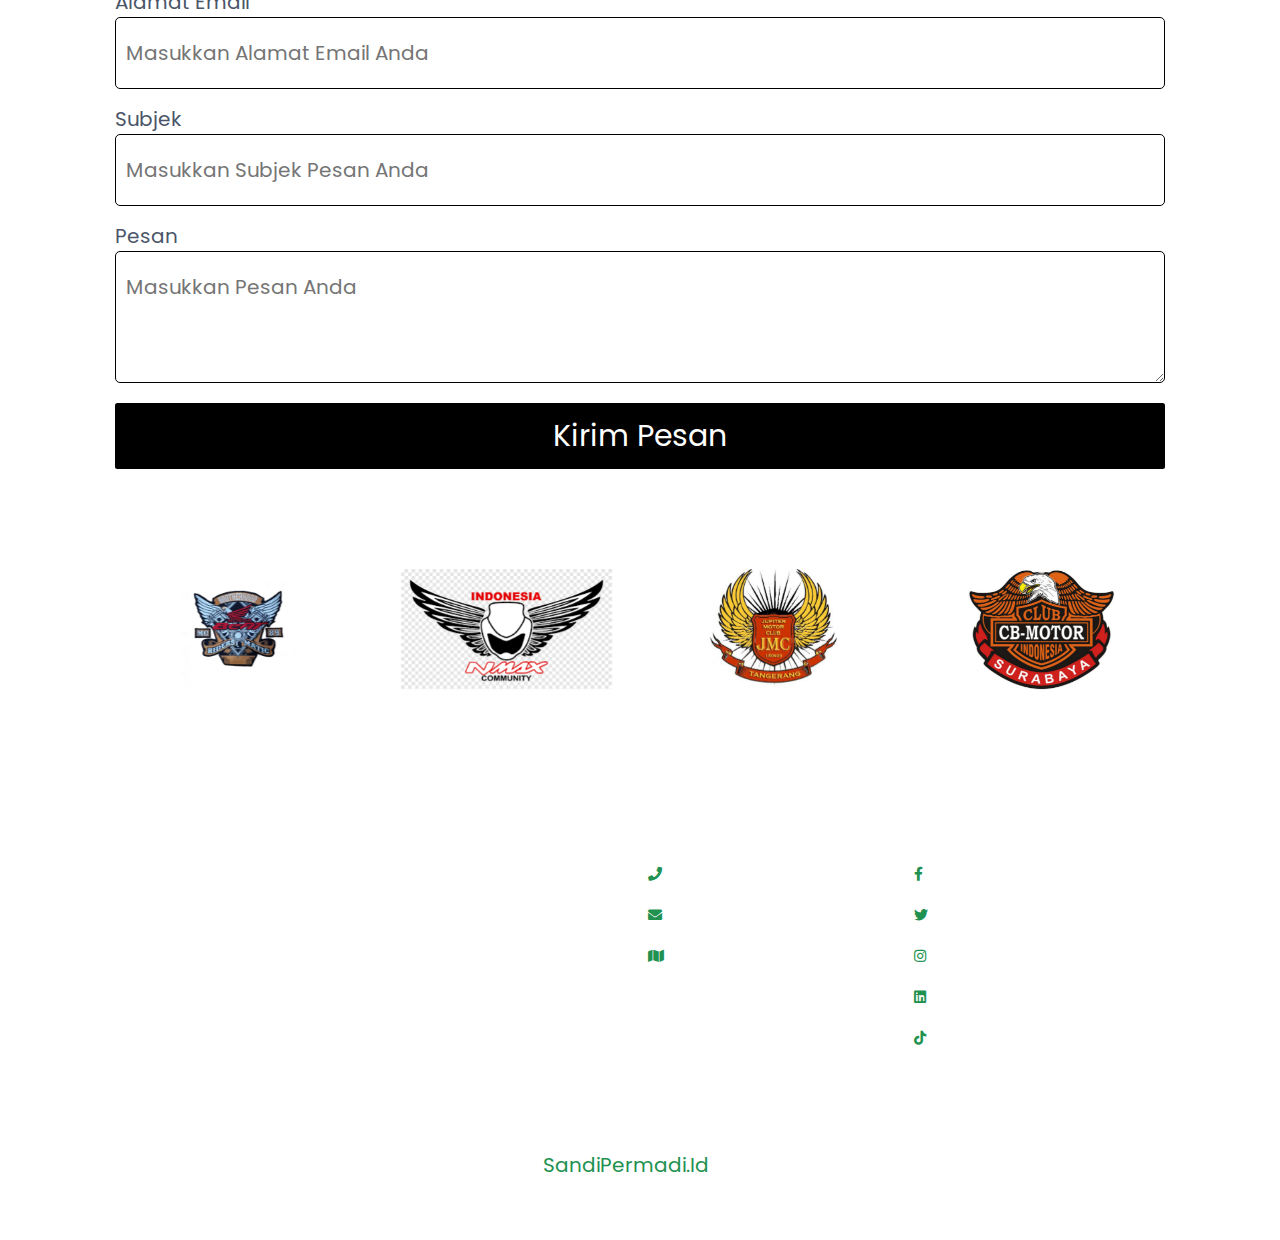
==== commit 13a8d268: "Ganti BRC" ====
--- a/index.html
+++ b/index.html
@@ -5,7 +5,7 @@
     <meta charset='utf-8'>
     <meta http-equiv='X-UA-Compatible' content='IE=edge'>
     <meta name="viewport" content="width=device-width, initial-scale=1.0">
-    <title>RBC</title>
+    <title>BRC</title>
     <link rel="stylesheet" href="https://cdnjs.cloudflare.com/ajax/libs/font-awesome/6.4.2/css/all.min.css">
     <link href="https://cdn.jsdelivr.net/npm/bootstrap@5.0.2/dist/css/bootstrap.min.css" rel="stylesheet"
         integrity="sha384-EVSTQN3/azprG1Anm3QDgpJLIm9Nao0Yz1ztcQTwFspd3yD65VohhpuuCOmLASjC" crossorigin="anonymous">
@@ -24,7 +24,7 @@
 <body>
 
     <header class="header">
-        <div class="logo"><img src="motor/1 (1).jpeg" alt="Logo"></div>
+        <div class="logo"><img src="motor/logo.jpg" alt="Logo"></div>
     
         <!-- <a href="#" class="logo"> <i class="fas fa-hiking"></i>travel. </a> -->
     
@@ -35,8 +35,8 @@
             <a href="#shop">shop</a>
             <a href="#profile">profile</a>
             <a href="#packages">packages</a>
-            <a href="#reviews">Client</a>
-            <a href="#blogs">blogs</a>
+            <a href="#reviews">client</a>
+            <a href="#blogs">artikel</a>
             <a href="#contact">contact</a>
         </nav>
     
@@ -46,8 +46,8 @@
             <div id="search-btn" class="fas fa-search"></div>
     
             <!-- Login and Sign Up buttons -->
-            <a href="#login" class="login-btn">Login</a>
-            <a href="#signup" class="signup-btn" >Sign Up</a>
+            <a href="#login" class="login-btn" style="font-size: 20px;">Login</a>
+            <a href="#signup" class="signup-btn" style="font-size: 20px;" >Sign</a>
         </div>
     </header>
     
@@ -79,8 +79,8 @@
                 <div class="swiper-slide">
                     <div class="box" style="background: url(motor/1\ \(3\).jpg) no-repeat;">
                         <div class="content">
-                            <span>Riders Club Banyuwangi</span>
-                            <h3>RBC</h3>
+                            <span>Beat Riders Club Banyuwangi</span>
+                            <h3>BRC</h3>
                             <p>Selamat datang di Motor Club Banyuwangi kami, di mana sensasi jalan bertemu dengan komunitas pengendara yang penuh gairah. Jadilah panduan kami saat Anda memulai perjalanan yang mengasyikkan melalui jalur-jalur berliku.</p>
                             <a href="#about" class="btn1">bergabunglah dengan kami</a>
                         </div>
@@ -97,7 +97,7 @@
                     </div>
                 </div>
                 <div class="swiper-slide">
-                    <div class="box" style="background: url(motor/1\ \(13\).jpg) no-repeat;">
+                    <div class="box" style="background: url(motor/a\ \(16\).jpg) no-repeat;">
                         <div class="content">
                             <span>jelajahi dunia</span>
                             <h3>berkendara</h3>
@@ -125,7 +125,7 @@
     <!-- about section -->
     <section class="about" id="about">
         <div class="content">
-            <h3>Tentang Riders Club Banyuwangi</h3>
+            <h3>Tentang Beat Riders Club Banyuwangi</h3>
             <p>Adalah panduan Anda menuju petualangan yang tak terlupakan dan perjalanan yang memperkaya. Misi kami adalah menyediakan panduan ahli dan sumber daya untuk memastikan setiap perjalanan menjadi kenangan berharga. Baik Anda seorang pelancong berpengalaman yang mencari horison baru atau seorang penjelajah pemula yang memasuki dunia rasa ingin tahu, Tentang Club Motor Banyuwangi hadir untuk menginspirasi, memberi informasi, dan meningkatkan pengalaman perjalanan Anda. Bergabunglah bersama kami saat kami menjelajahi dunia, menjadikan setiap momen sebagai kenangan yang patut dikenang.</p>
             <a href="html/about/about.html" class="btn">selengkapnya</a>
         </div>
@@ -147,7 +147,7 @@
 
     <div class="container">
         <section class="card visi">
-            <h2>Visi Club Motor Banyuwangi</h2>
+            <h2>Visi Beat Riders Club Banyuwangi</h2>
             <p>Berkumpul, berbagi, dan meningkatkan pengetahuan seputar motor.</p>
             <ul>
                 <li>Komunitas solid dan mendukung.</li>
@@ -159,7 +159,7 @@
         </section>
 
         <section class="card misi">
-            <h2>Misi Club Motor Banyuwangi</h2>
+            <h2>Misi Beat Riders Club Banyuwangi</h2>
             <p>Mencapai visi melalui:</p>
             <ul>
                 <li>Kegiatan rutin mempererat persaudaraan.</li>
@@ -177,20 +177,20 @@
     <section class="profile" id="profile">
         <div class="container">
             <div class="images-profile">
-                <img src="motor/1 (1).jpeg" alt="Foto Profil">
+                <img src="motor/logo.jpg" alt="Foto Profil">
             </div>
             <div class="content">
                 <div class="card">
                     <div class="card-content">
-                        <h3>Profil Pengalaman RCB</h3>
+                        <h3>Profil Pengalaman BRC</h3>
                         <p>Kami adalah para pengembara yang telah menorehkan pengalaman selama 10 tahun. Misi hidup kami adalah terus belajar dan menjelajahi hal-hal baru. Dari perjalanan yang telah kami lakukan, kami berupaya untuk menginspirasi orang lain, memberikan informasi, dan meningkatkan pengalaman perjalanan mereka. Mari kita menjelajahi dunia ini bersama dan ciptakan setiap momen yang berharga.</p>
                         <a href="html/profile/profile.html" class="btn">Selengkapnya</a>
                     </div>
                 </div>
                 <div class="card">
                     <div class="card-content">
-                        <h3>Kelebihan RBC</h3>
-                        <p>Riders Club Banyuwangi (RCB) memiliki sejumlah kelebihan yang membuatnya istimewa. Komunitas ini tidak hanya tentang berkendara, tetapi juga tentang membangun ikatan yang kuat antara para penggemar motor. Kebersamaan, semangat petualangan, dan kontribusi positif ke dalam komunitas menjadi pilar utama dari RCB. Bergabunglah dengan kami untuk merasakan pengalaman unik ini.</p>
+                        <h3>Kelebihan BRC</h3>
+                        <p>Beat Riders Club Banyuwangi (BRC) memiliki sejumlah kelebihan yang membuatnya istimewa. Komunitas ini tidak hanya tentang berkendara, tetapi juga tentang membangun ikatan yang kuat antara para penggemar motor. Kebersamaan, semangat petualangan, dan kontribusi positif ke dalam komunitas menjadi pilar utama dari BRC. Bergabunglah dengan kami untuk merasakan pengalaman unik ini.</p>
                         <a href="html/profile/new_profile.html" class="btn">Selengkapnya</a>
                     </div>
                 </div>
@@ -426,7 +426,7 @@
 
             <div class="box">
                 <div class="image">
-                    <img src="motor/1 (12).jpg" alt="">
+                    <img src="motor/a (7).jpg" alt="">
                 </div>
                 <div class="content">
                     <h3>Riders Go to City</h3>
@@ -438,7 +438,7 @@
 
             <div class="box">
                 <div class="image">
-                    <img src="motor/Pembalap.jpg" alt="">
+                    <img src="motor/a (4).jpg" alt="">
                 </div>
                 <div class="content">
                     <h3>Event</h3>
@@ -712,15 +712,16 @@
                 </div>
                 
                 <div class="swiper-slide slide">
-                    <img src="motor/1 (5).jpg" alt="">
+                    <img src="motor/a (20).jpg" alt="">
                     <div class="icons">
                         <a href="#"> <i class="fas fa-calendar"> 20 Januari, 2024</i></a>
                         <a href="#"> <i class="fas fa-user"></i>by admin</a>
                     </div>
-                    <h3>Peduli Lingkungan: Aksi Klub Motor dalam Konservasi Alam</h3>
-                    <p>Komitmen kami bukan hanya dalam menjelajahi dunia, tetapi juga melestarikan keindahan alam. Simak bagaimana klub motor kami beraksi untuk konservasi alam.</p>
+                    <h3>Santunan Anak Yatim: Momen Kemanusiaan yang Bermakna</h3>
+                    <p>Merupakan momen kepedulian dan pengabdian kami kepada anak-anak yang membutuhkan. Ikuti bagaimana klub motor kami turut berkontribusi dalam memberikan santunan kepada anak yatim.</p>
                     <a href="#" class="btn">Baca Selengkapnya</a>
                 </div>
+                
                 
                 <div class="swiper-slide slide">
                     <img src="motor/1 (8).jpg" alt="">
@@ -760,7 +761,9 @@
 
     <!-- Email -->
     <section>
-        <form method="post" action="https://formspree.io/f/xknlyagv">
+        <form method="post" action="#">
+            <!-- <form method="post" action="https://formspree.io/f/xknlyagv"> -->
+            
             <div class="content">
                 <h1 class="heading">Hubungi Kami Melalui Email</h1>
                 <p>Dapatkan informasi lebih lanjut atau berbagi pesan dengan kami. Isi formulir di bawah ini dan kami akan segera menghubungi Anda.</p>
--- a/css/myscss.css
+++ b/css/myscss.css
@@ -279,12 +279,30 @@
 .about .images img {
   width: 100%;
   max-width: 100%;
+  height: auto; /* Menjaga proporsi gambar */
   box-shadow: 4rem 4rem 0 rgba(0, 0, 0, 0.1);
 }
 
 .about .content {
   flex: 1 1 auto;
   max-width: 60%; /* Lebar konten */
+}
+
+/* Media query untuk perangkat mobile */
+@media screen and (max-width: 768px) {
+  .about .images {
+    max-width: 100%; /* Lebar gambar saat tampilan di perangkat mobile */
+    padding-bottom: 2rem; /* Atur ruang bawah gambar */
+  }
+
+  .about .images img {
+    max-width: 100%;
+    height: auto; /* Menjaga proporsi gambar */
+  }
+
+  .about .content {
+    max-width: 100%; /* Lebar konten saat tampilan di perangkat mobile */
+  }
 }
 
 
@@ -774,7 +792,7 @@
 }
 .home .box .content h3 {
   font-size: 6rem;
-  color: #219150;
+  color: #ffffff;
   padding-top: 0.5rem;
   text-transform: uppercase;
 }
